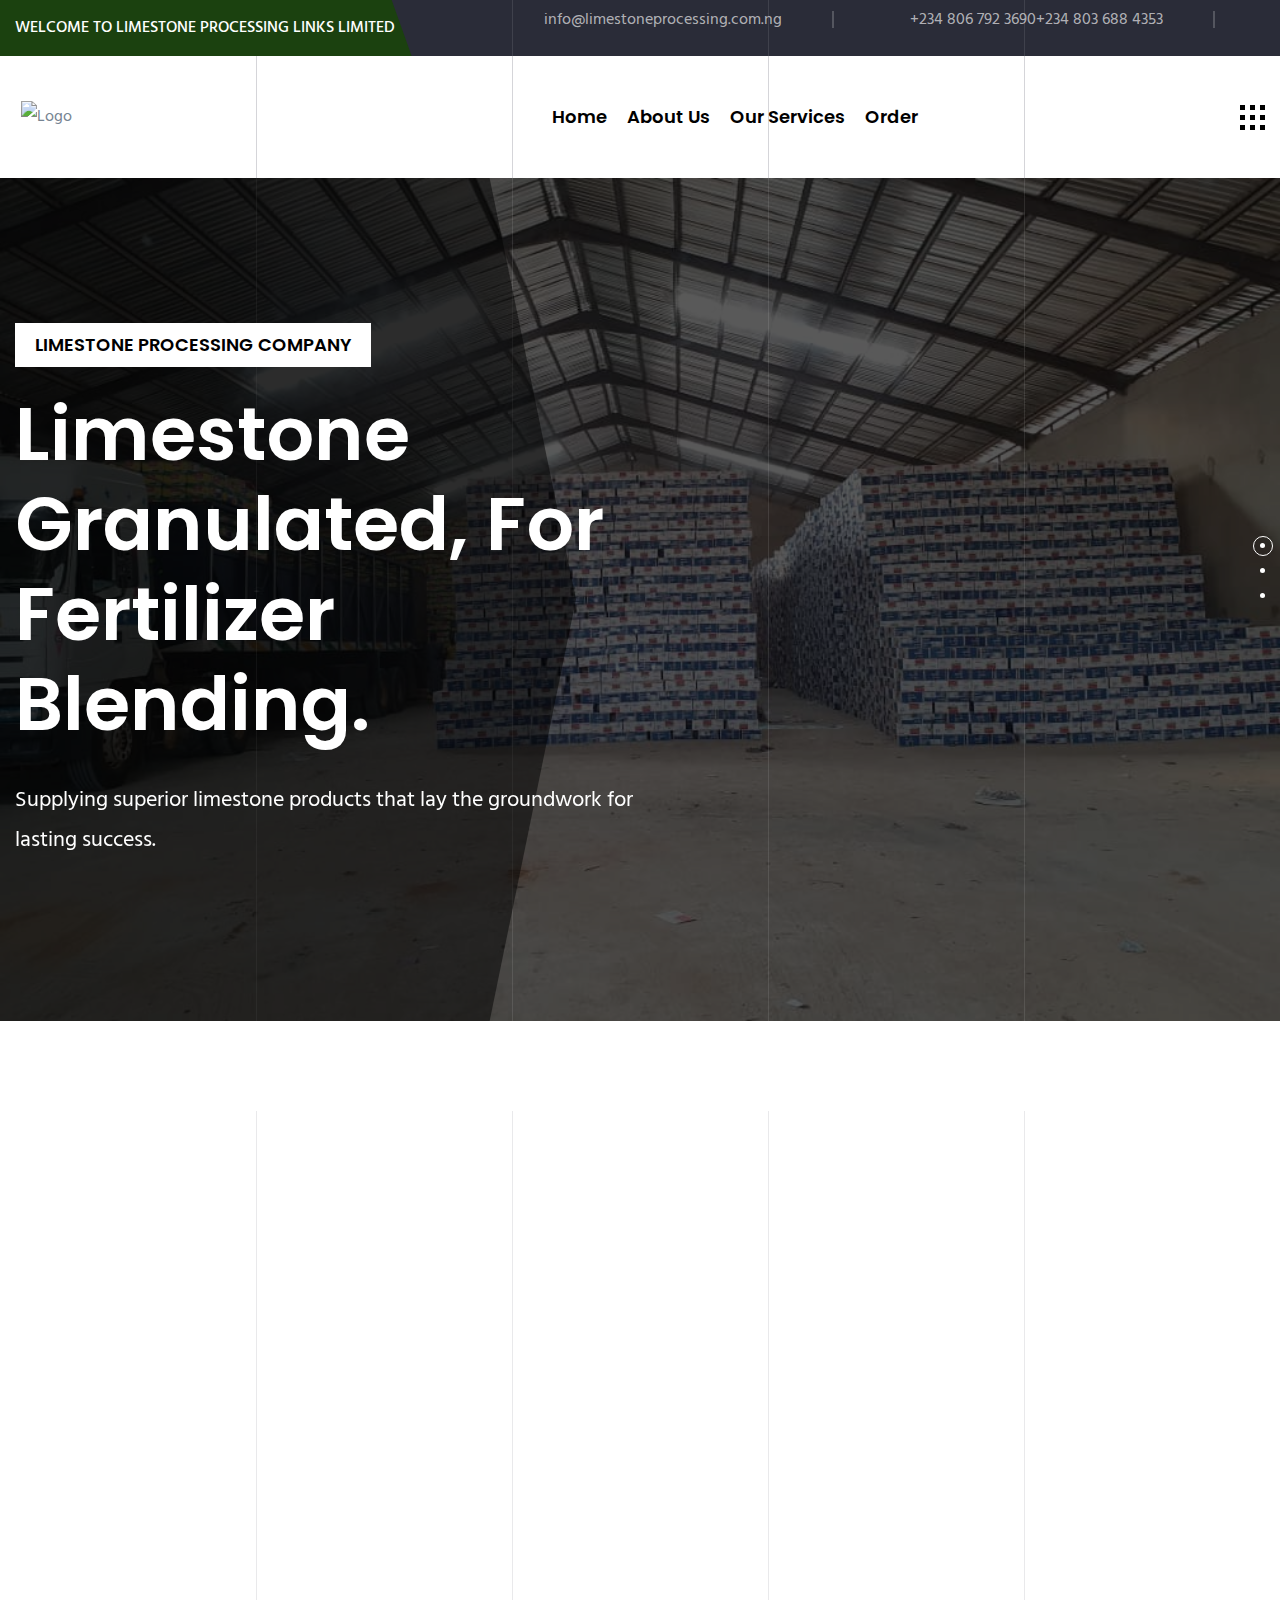
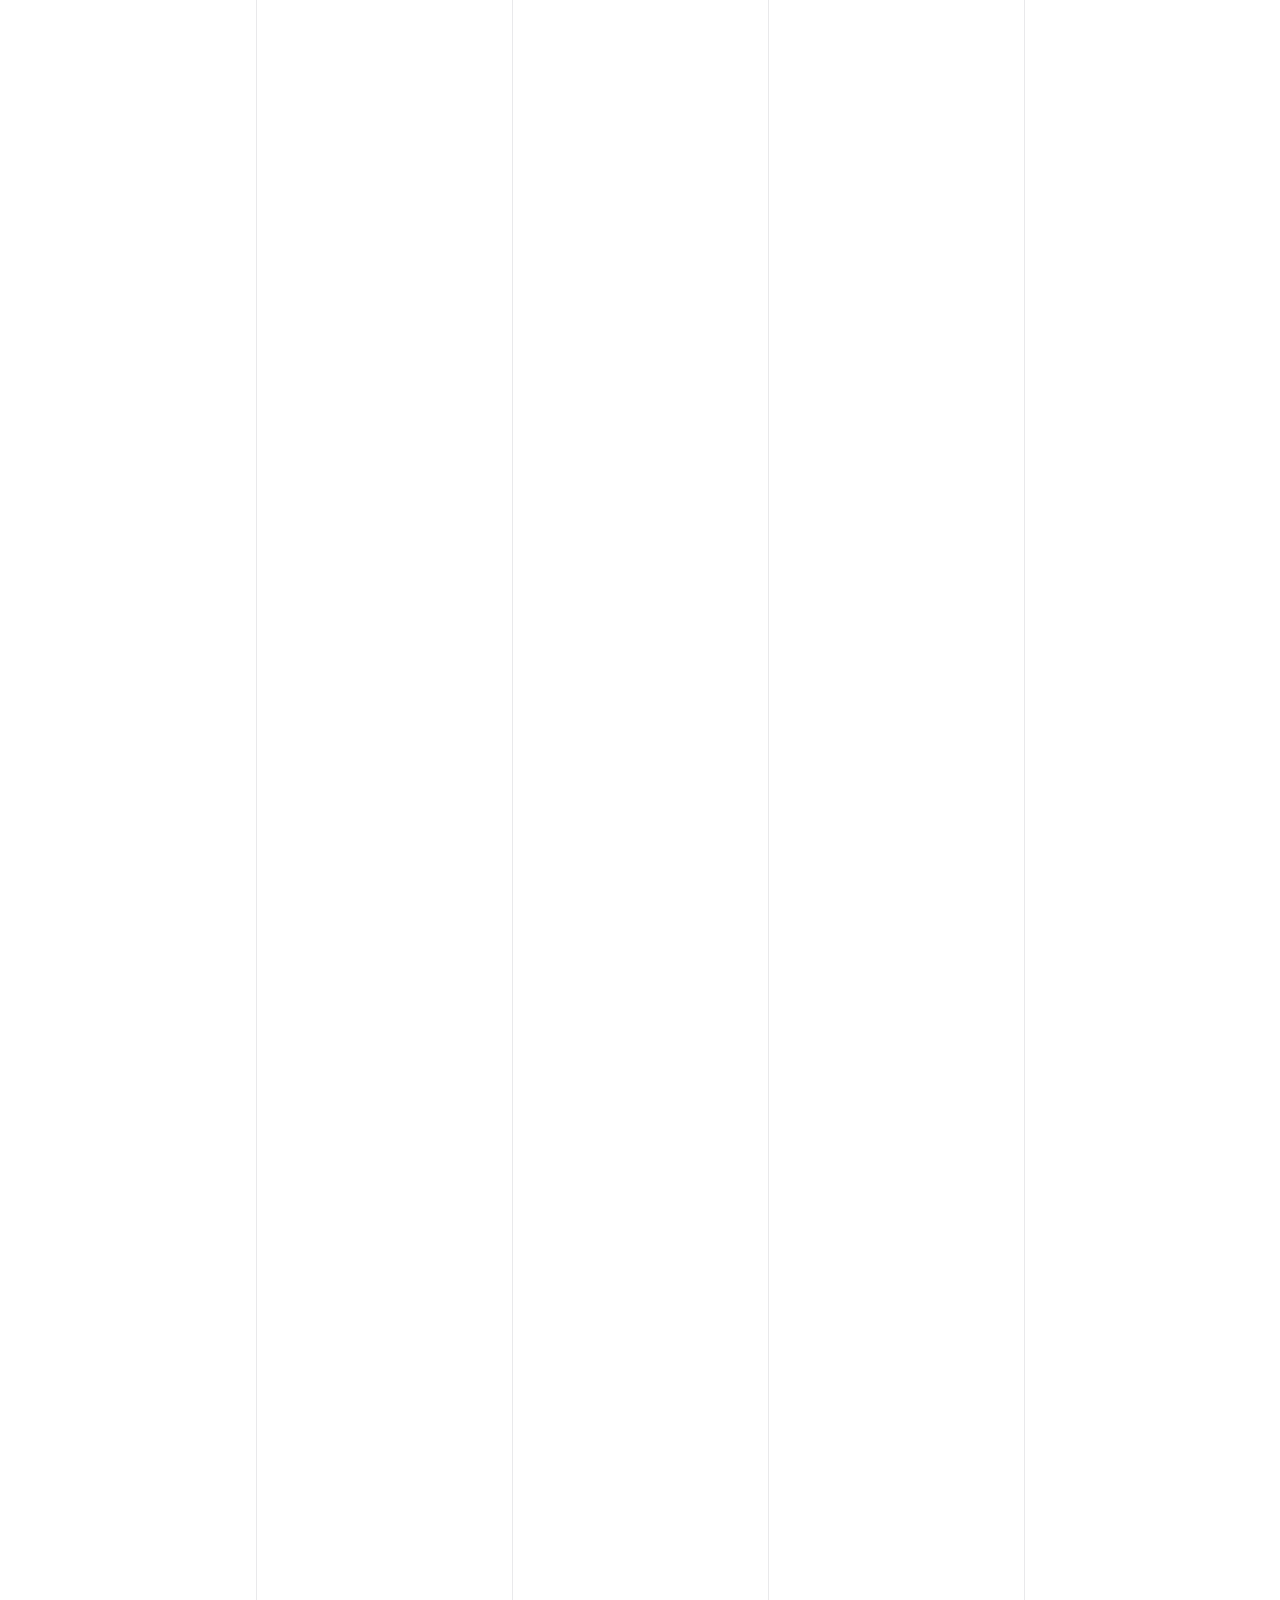
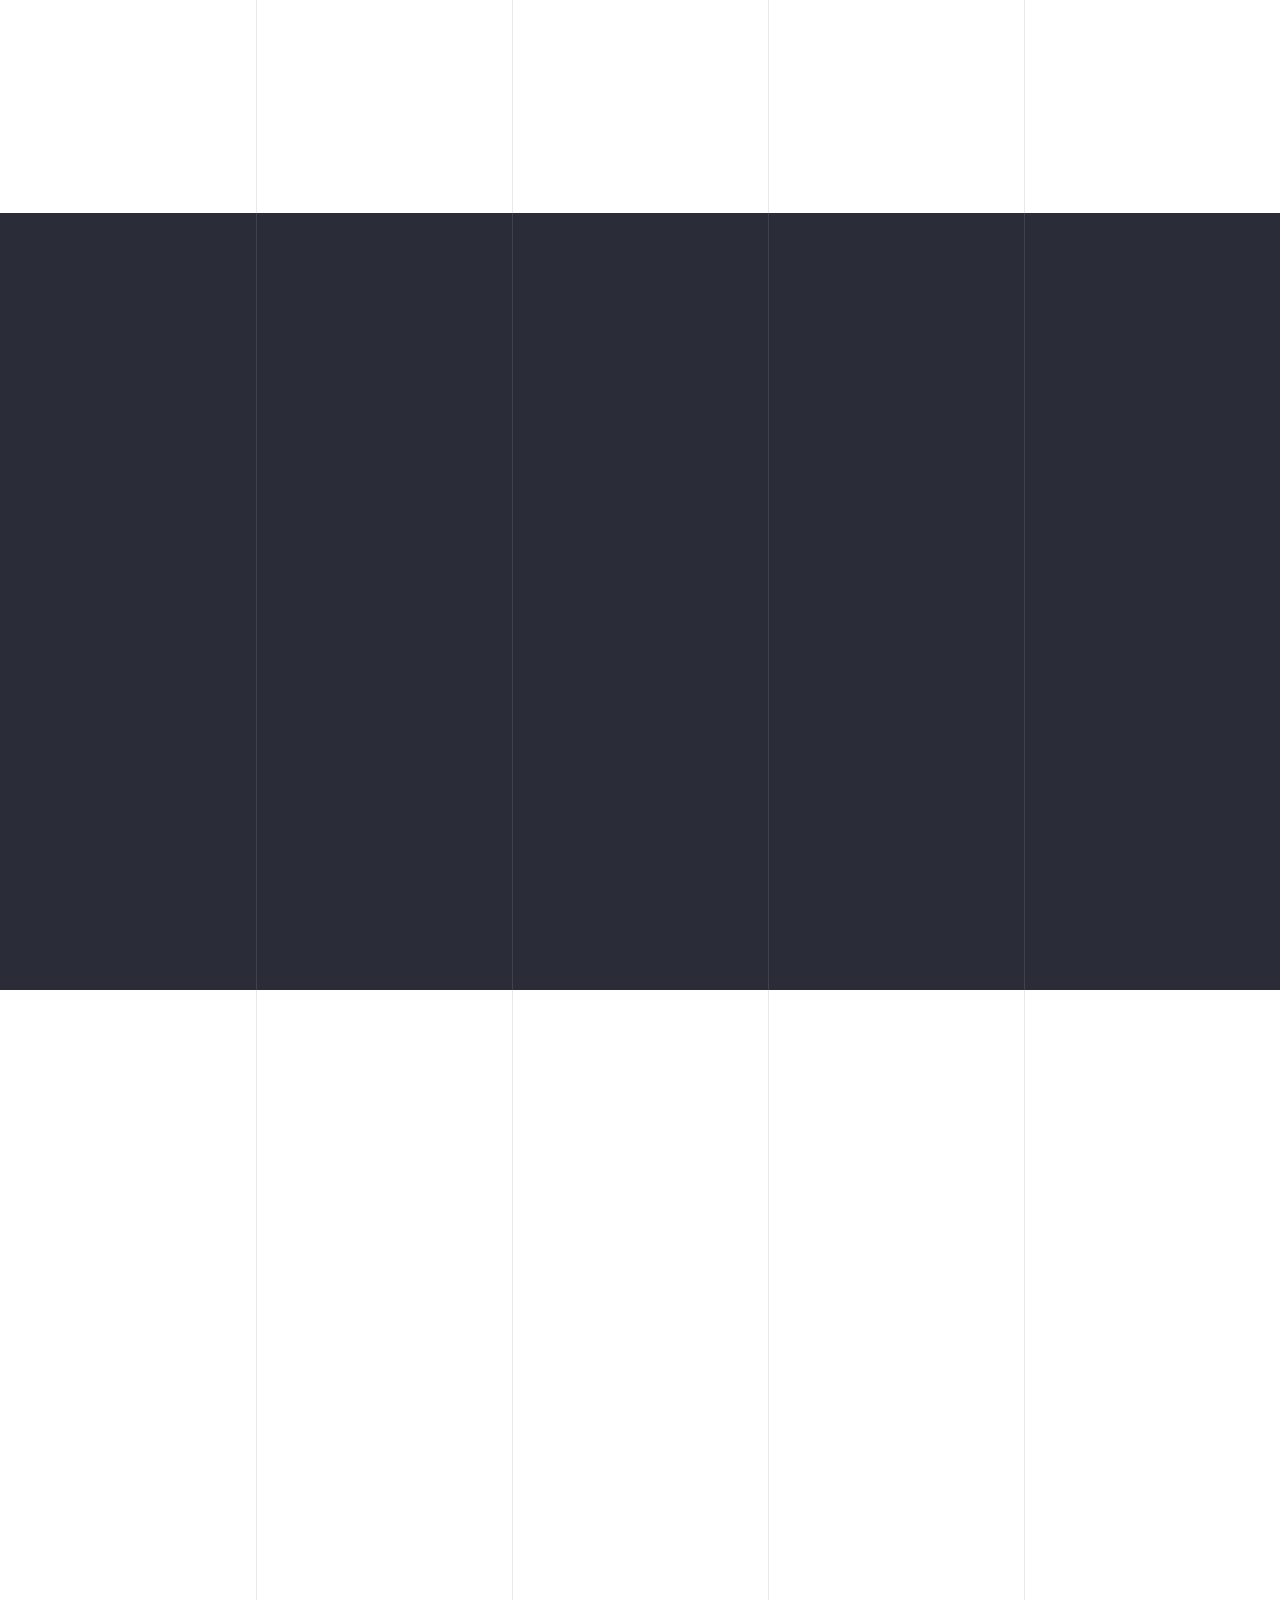
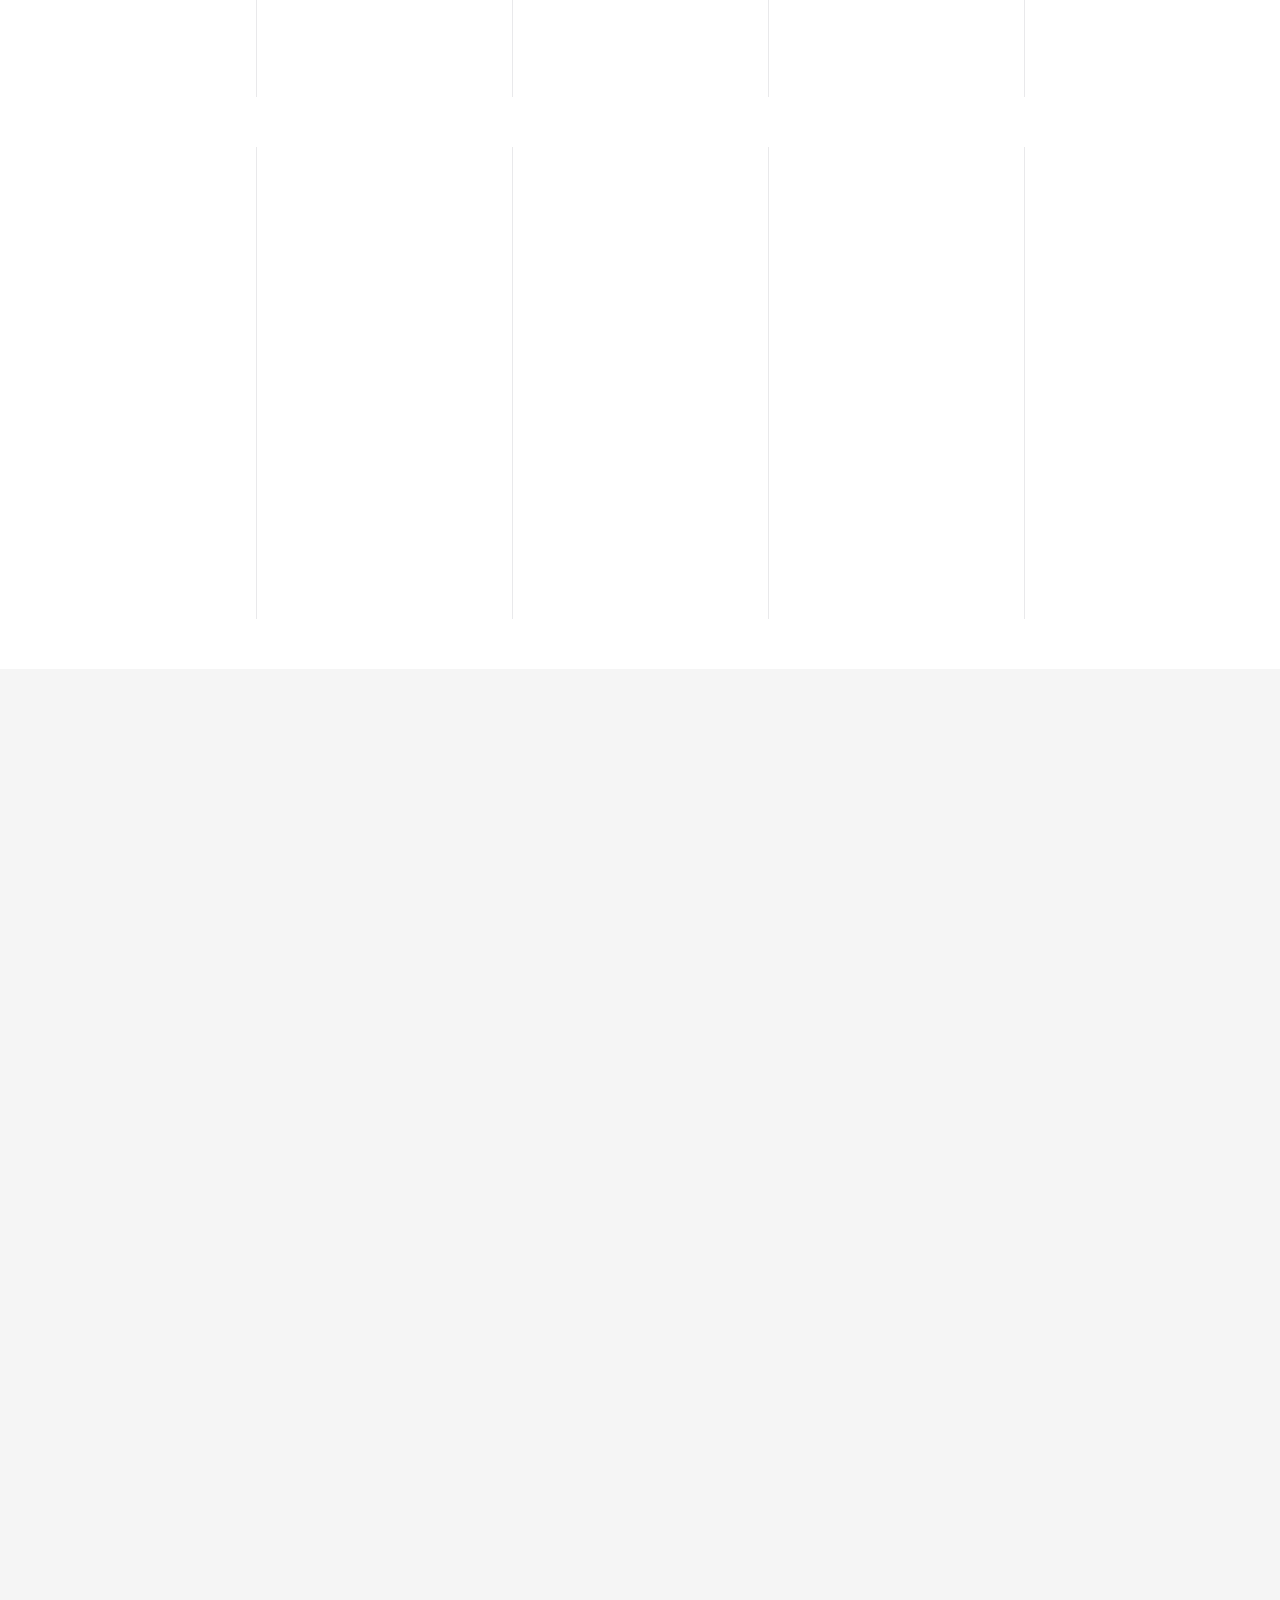
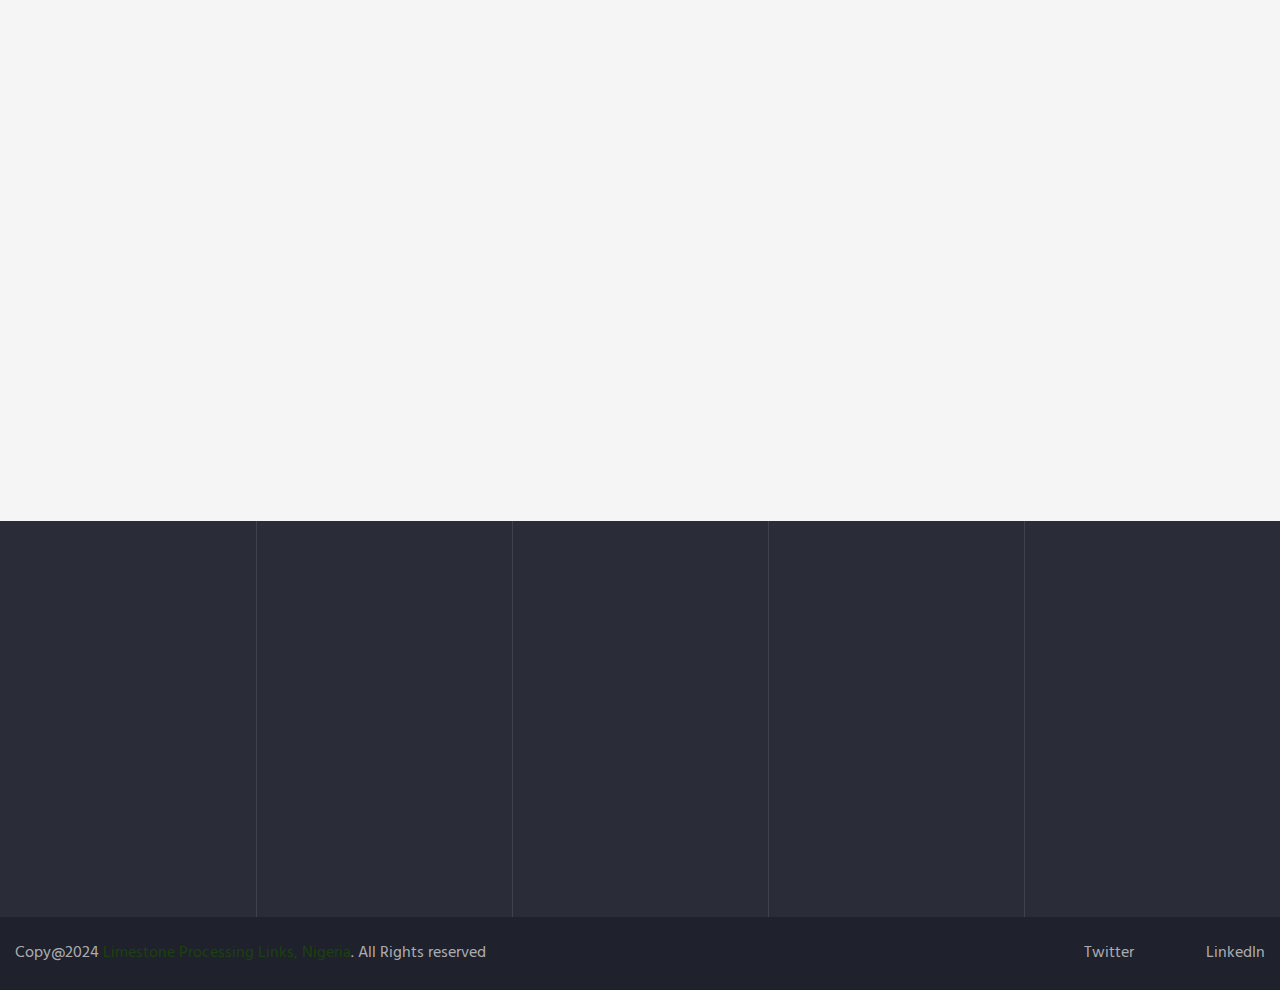
==== index.html @ b2b89b70 "Update index.html logo crop" ====
<!DOCTYPE html>
<html lang="html">
<head>
    <meta charset="utf-8">
    <meta name="description" content="">
    <meta http-equiv="X-UA-Compatible" content="IE=edge">
    <meta name="viewport" content="width=device-width, initial-scale=1, shrink-to-fit=no">
    <title>LIMESTONE PROCESSING LINKS NIGERIA</title>
    <link rel="shortcut icon" href="assets/images/linkkkk.png" type="image/x-icon">
    <link href="https://fonts.googleapis.com/css2?family=Hind:wght@400;500&family=Poppins:wght@400;500;600&display=swap" rel="stylesheet">
    <link rel="stylesheet" href="assets/css/flaticon.min.css">
    <link rel="stylesheet" href="assets/css/fontawesome-5.14.0.min.css">
    <link rel="stylesheet" href="assets/css/bootstrap.min.css">
    <link rel="stylesheet" href="assets/css/magnific-popup.min.css">
    <link rel="stylesheet" href="assets/css/nice-select.min.css">
    <link rel="stylesheet" href="assets/css/aos.css">
    <link rel="stylesheet" href="assets/css/slick.min.css">
    <link rel="stylesheet" href="assets/css/style.css">
    <link rel="stylesheet" href="assets/css/fontawesome-5.14.0.min.css">
    <script src="assets/js/jquery.ajaxchimp.min.js"></script>
</head>

<body>
    <div class="page-wrapper">
        <div class="preloader">
            <div class="custom-loader"></div>
        </div>
        <header class="main-header">

            <div class="header-top-wrap bgc-gray rel z-1">
                <div class="container container-1620">
                    <div class="header-top">
                        <div class="row align-items-center">
                            <div class="col-xl-4 col-lg-5">
                                <div class="top-left text-center text-lg-start" style="color:white;">
                                    WELCOME TO LIMESTONE PROCESSING LINKS LIMITED
                                </div>
                            </div>
                            <div class="col-xl-8 col-lg-7">
                                <div class="top-right text-center text-lg-end">
                                    <ul>
                                        <li><i class="far fa-envelope"></i> <a href="mailto:support@gmail.com">info@limestoneprocessing.com.ng</a></2348036884353>
                                        <li><i class="far fa-phone"></i> <a href="callto:+2348067923690">+234 806 792 3690</a><a href="callto:+2348067923690">+234 803 688 4353</a></li>
                                        <li>
                                            <div class="social-style-one">
                                                <a href="#"><i class="fab fa-twitter"></i></a>
                                                <a href="#"><i class="fab fa-facebook-f"></i></a>
                                                <a href="#"><i class="fab fa-linkedin-in"></i></a>
                                                <a href="#"><i class="fab fa-instagram"></i></a>
                                            </div>
                                        </li>
                                    </ul>
                                </div>
                            </div>
                        </div>
                    </div>
                </div>
                <div class="bg-lines for-black-bg">
                    <span></span><span></span>
                    <span></span><span></span>
                </div>
            </div>

            <!--Header-Upper-->
            <div class="header-upper">
                <div class="container container-1620 clearfix">

                    <div class="header-inner rpy-10 rel d-flex align-items-center" style="padding-top: 10px;padding-bottom: 10px;">
                        <div class="logo-outer">
                            <div class="logo"><a href="/"><img src="https://i.ibb.co/JmC5zZp/logowww.png" alt="Logo" title="Logo"></a></div>
                        </div>

                        <div class="nav-outer ms-lg-auto clearfix">
                            <!-- Main Menu -->
                            <nav class="main-menu navbar-expand-lg">
                                <div class="navbar-header py-10">
                                    <div class="mobile-logo">
                                        <a href="/">
                                            <img src="assets/images/logos/white-logo.png" class="mob-logo" alt="Logo" title="Logo">
                                       </a>
                                    </div>

                                    <!-- Toggle Button -->
                                    <button type="button" class="navbar-toggle" data-bs-toggle="collapse" data-bs-target=".navbar-collapse">
                                        <span class="icon-bar"></span>
                                        <span class="icon-bar"></span>
                                        <span class="icon-bar"></span>
                                    </button> 
                                </div>

                                <div class="navbar-collapse collapse clearfix">
                                    <ul class="navigation clearfix">
                                        <li class="dropdown"><a href="/">Home</a></li>
                                        <li><a href="#about">About Us</a></li>
                                        <li><a href="#services">Our services</a></li>
                                        <li><a href="#order-form">Order</a></li>
                                    </ul> 
                                </div>

                            </nav>
                        </div>

                        <!-- Menu Button -->
                        <div class="menu-btns ms-lg-auto">
                            <!-- <a href="#contact" class="theme-btn me-4" style="color:white;">Get A Quote <i class="far fa-angle-double-right"></i></a> -->
                            <!-- menu sidbar -->
                            <div class="menu-sidebar" style="margin-left: 30px;">
                                <button class="bg-transparent"></button>
                            </div>
                        </div>
                    </div>
                </div>
                <div class="bg-lines">
                    <span></span><span></span>
                    <span></span><span></span>
                </div>
            </div>
            <!--End Header Upper-->
        </header>


        <!--Form Back Drop-->
        <div class="form-back-drop"></div>

        <section class="hidden-bar">
            <div class="inner-box text-center">
                <div class="cross-icon"><span>X</span></div>
                <div class="title">
                    <h4>Contact Us</h4>
                </div>
        
                <!-- Appointment Form -->
                <div class="appointment-form">
                    <form method="POST" action="https://formspree.io/f/your-form-id">
                        <div class="form-group">
                            <input type="text" name="name" placeholder="Name" required>
                        </div>
                        <div class="form-group">
                            <input type="email" name="email" placeholder="Email Address" required>
                        </div>
                        <div class="form-group">
                            <textarea name="message" placeholder="Message" rows="5" required></textarea>
                        </div>
                        <div class="form-group">
                            <button type="submit" class="theme-btn style-two">Submit now</button>
                        </div>
                        <!-- Hidden success message -->
                        <div id="msgSubmit" class="hidden"></div>
                    </form>
                </div>
            </div>
        </section>
        


        <!-- Slider Section Start -->
        <section class="main-slider-area rel z-1">
            <div class="main-slider-active">
                <div class="slider-item" style="background-image: url(assets/images/slider/ware1.jpg);">
                    <div class="container">
                        <div class="slide-content" data-aos="fade-up" data-aos-duration="1500" data-aos-offset="50">
                            <span class="sub-title">LIMESTONE PROCESSING COMPANY</span>
                            <h1>Limestone Granulated, For Fertilizer Blending.</h1>
                            <p>Supplying superior limestone products that lay the groundwork for lasting success.</p>
                        </div>
                    </div>
                    <div class="bg-lines for-black-bg">
                        <span></span><span></span>
                        <span></span><span></span>
                    </div>
                </div>
                <div class="slider-item" style="background-image: url(assets/images/slider/slide2.jpg);">
                    <div class="container">
                        <div class="slide-content">
                            <span class="sub-title">LIMESTONE PROCESSING COMPANY</span>
                            <h1>Shaping Excellence in Limestone Production</h1>
                            <p>From quarry to your factory, we deliver premium limestone products tailored to meet your blending and manufacturing needs with precision and efficiency.</p>
                        </div>
                    </div>
                    <div class="bg-lines for-black-bg">
                        <span></span><span></span>
                        <span></span><span></span>
                    </div>
                </div>
                <div class="slider-item" style="background-image: url(assets/images/slider/slide1.jpg);">
                    <div class="container">
                        <div class="slide-content">
                            <span class="sub-title">LIMESTONE PROCESSING COMPANY</span>
                            <h1>Empowering Industries with Precision Limestone Processing.</h1>
                            <p>From Raw Material to Refined Product, We Offer Unmatched Expertise in Limestone Processing and Innovation.</p>
                        </div>
                    </div>
                    <div class="bg-lines for-black-bg">
                        <span></span><span></span>
                        <span></span><span></span>
                    </div>
                </div>
            </div>
            <div class="dot-wrap">
                <div class="container rel">
                    <div class="main-slider-dots"></div>
                </div>
            </div>
        </section>
        
        <section id="about" class="about-area pt-75 rpt-45 rel z-1">
            <div class="container">
                <div class="row gap-90 align-items-center">
                    <div class="col-xl-6">
                        <div class="about-image mt-55" data-aos="fade-left" data-aos-duration="1500" data-aos-offset="50">
                            <img src="assets/images/slider/ware1.jpg" alt="About">
                            <div class="circle-progress-wrap">
                                <div class="progress-content">
                                    <h6>Reliabilty & Transparency</h6>
                                    <span class="counting">0</span>
                                </div>
                            </div>
                        </div>
                    </div>
                    <div class="col-xl-6">
                        <div class="about-content mt-55" data-aos="fade-right" data-aos-duration="1500" data-aos-offset="50">
                            <div class="section-title mb-25">
                                <span class="sub-title mb-10">About Us</span>
                                <h2>Leading Limestone Production & Supply Company</h2>
                            </div>
                            <p>We specialize in extracting, processing, and delivering high-quality limestone products for fertilizer blending, construction, agriculture, and industrial applications. Our commitment to quality ensures we meet the highest standards for every project, big or small.</p>
                            <div class="row gap-45 pt-15">
                                <div class="col-sm-6">
                                    <div class="service-item-two">
                                        <h6>Trusted Limestone Production Company</h6>
                                        <p>Known for our reliability and innovation, we focus on delivering top-grade limestone products and exceptional service to our clients.</p>
                                    </div>
                                </div>
                                <div class="col-sm-6">
                                    <div class="service-item-two">
                                        <h6>Advanced Technology & Skilled Professionals</h6>
                                        <p>Using advanced technology and a team of skilled experts, we ensure efficient, precise, and sustainable limestone processing tailored to your needs.</p>
                                    </div>
                                </div>
                            </div>
                        </div>
                    </div>
                </div>
            </div>
            <div class="bg-lines">
                <span></span><span></span>
                <span></span><span></span>
            </div>
        </section>
        <!-- About Us Area end -->


        <!-- Services Area start -->
        <section id="services" class="services-area pt-50 rpt-100 pb-100 rpb-70 rel z-1">
            <div class="container">
                <div class="row justify-content-center">
                    <div class="col-xl-6 col-lg-8">
                        <div class="section-title text-center mb-60" data-aos="fade-up" data-aos-duration="1500" data-aos-offset="50">
                            <span class="sub-title mb-10">Our Services</span>
                            <h2>We Provide Best Quality Processing Service</h2>
                        </div>
                    </div>
                </div>
                <div class="row">
                    <div class="col-lg-4 col-md-6" data-aos="fade-up" data-aos-delay="300" data-aos-duration="1500" data-aos-offset="50">
                        <div class="service-item">
                            <h5>Mineral Supplement</h5>
                            <p>Supplying limestone products to provide essential micronutrients for healthier and productive plants./p>
                        </div>
                    </div>
                    <div class="col-lg-4 col-md-6" data-aos="fade-up" data-aos-delay="100" data-aos-duration="1500" data-aos-offset="50">
                        <div class="service-item">
                            <h5>Limestone Processing</h5>
                            <p>Expertly processed limestone for various applications, meeting industry standards for quality and durability.</p>
                        </div>
                    </div>
                    <div class="col-lg-4 col-md-6" data-aos="fade-up" data-aos-delay="200" data-aos-duration="1500" data-aos-offset="50">
                        <div class="service-item">
                            <h5>Blending Fertilizers</h5>
                            <p>Blending NPK and organic compost fertilizers to enhance plant growth naturally.</p>
                        </div>
                    </div>
                    <div class="col-lg-4 col-md-6" data-aos="fade-up" data-aos-delay="200" data-aos-duration="1500" data-aos-offset="50">
                        <div class="service-item">
                            <h5>Crushing & Screening</h5>
                            <p>Precision crushing and screening to produce limestone aggregates of the right size and quality.</p>
                        </div>
                    </div>
                    
                    <div class="col-lg-4 col-md-6" data-aos="fade-up" data-aos-delay="100" data-aos-duration="1500" data-aos-offset="50">
                        <div class="service-item">
                            <h5>Bulk Material Supply</h5>
                            <p>Reliable supply of bulk limestone materials for large-scale projects and ongoing needs.</p>
                        </div>
                    </div>
                    <div class="col-lg-4 col-md-6" data-aos="fade-up" data-aos-delay="200" data-aos-duration="1500" data-aos-offset="50">
                        <div class="service-item">
                            <h5>Aggregate Production</h5>
                            <p>High-quality aggregate production to support construction and industrial applications.</p>
                        </div>
                    </div>
                    
                </div>
            </div>
            <div class="bg-lines">
                <span></span><span></span>
                <span></span><span></span>
            </div>
        </section>
        <!-- Services Area end -->

       <!-- Why Choose Us Area start -->
<section class="why-choose-area py-70 rpy-100 rel z-1">
    <div class="container">
        <div class="row gap-90 align-items-center">
            <div class="col-lg-6">
                <div class="why-choose-left rmb-55" data-aos="fade-left" data-aos-duration="1500" data-aos-offset="50">
                    <div class="section-title mb-25">
                        <span class="sub-title mb-10">Why Choose Us</span>
                        <h2>Leading Experts in Limestone Processing</h2>
                    </div>
                    <p>We offer unparalleled expertise and commitment in limestone processing, ensuring top-quality products for every application.</p>
                    <div class="service-item-three mt-30">
                  
                        <div class="content">
                            <h5>Reliable Service</h5>
                            <p>We provide consistent and reliable limestone products that meet industry standards and client expectations.</p>
                        </div>
                    </div>
                    <div class="service-item-three">
                        
                        <div class="content">
                            <h5>Expert Team</h5>
                            <p>Our skilled team uses advanced techniques to ensure superior quality and performance in limestone processing.</p>
                        </div>
                    </div>
                </div>
            </div>
            <div class="col-lg-6">
                <div class="why-choose-right" data-aos="fade-right" data-aos-duration="1500" data-aos-offset="50">
                    <div class="progress-with-service">
                        <div class="service-progress one">
                            <span class="counting">0</span>
                        </div>
                        <div class="content">
                            <h5>High-Quality Products</h5>
                            <p>We ensure top-grade limestone for construction and industrial use, maintaining strict quality control.</p>
                        </div>
                    </div>
                    <div class="progress-with-service">
                        <div class="service-progress two">
                            <span class="counting">0</span>
                        </div>
                        <div class="content">
                            <h5>Efficient Processing</h5>
                            <p>Our efficient processing techniques optimize limestone production for timely delivery and cost-effectiveness.</p>
                        </div>
                    </div>
                    <div class="progress-with-service">
                        <div class="service-progress three">
                            <span class="counting">0</span>
                        </div>
                        <div class="content">
                            <h5>Sustainable Practices</h5>
                            <p>We prioritize sustainable practices in limestone extraction and processing to minimize environmental impact.</p>
                        </div>
                    </div>
                </div>
            </div>
        </div>
    </div>
    <div class="bg-lines">
        <span></span><span></span>
        <span></span><span></span>
    </div>
</section>
<!-- Why Choose Us Area end -->



        <!-- Team Area start -->
        <section class="team-area pt-70 rpt-100 pb-45 rpb-15 bgs-cover rel z-1" style="background-image: url(assets/images/background/team-bg.png);">
            <div class="container">
                <div class="row justify-content-center">
                    <div class="col-xl-8 col-lg-10">
                        <div class="section-title text-center text-white mb-60" data-aos="fade-up" data-aos-duration="1500" data-aos-offset="50">
                            <span class="sub-title mb-10">Our Founder</span>
                            <h2>Meet Our Founder</h2>
                        </div>
                    </div>
                </div>
                <div class="row justify-content-center">
                    <div class="col-xl-3 col-lg-4 col-md-6">
                        <div class="team-member" data-aos="fade-up" data-aos-delay="50" data-aos-duration="1500" data-aos-offset="50">
                            <div class="image">
                                <img src="assets/images/slider/dr.jpg" alt="Member">
                            </div>
                            <div class="content">
                                <h6>Dr. Bala M. Inuwa</h6>
                                <span class="designation">CEO & Founder</span>
                                <div class="social-style-two">
                                    <a href="#"><i class="fab fa-facebook-f"></i></a>
                                    <a href="#"><i class="fab fa-twitter"></i></a>
                                    <a href="#"><i class="fab fa-instagram"></i></a>
                                    <a href="#"><i class="fab fa-linkedin-in"></i></a>
                                </div>
                            </div>
                        </div>
                    </div>
                </div>
            </div>
            <div class="bg-lines for-black-bg">
                <span></span><span></span>
                <span></span><span></span>
            </div>
        </section>
        <!-- Team Area end -->


       <!-- FAQ Area start -->
<section class="faq-area py-70 rpy-100 rel z-1">
    <div class="container">
        <div class="row gap-150 align-items-center">
            <div class="col-lg-6">
                <div class="faq-content-part rmb-55" data-aos="fade-left" data-aos-duration="1500" data-aos-offset="50">
                    <div class="section-title mb-15">
                        <span class="sub-title mb-10">Unique Qualities</span>
                        <h2>Assured Quality in Limestone Processing</h2>
                    </div>
                    <p>Our commitment to excellence in limestone processing ensures top-quality products and reliable services for all applications.</p>
                    <div class="accordion pt-10" id="faq-accordion">
                        <div class="accordion-item">
                            <h5 class="accordion-header">
                                <button class="accordion-button collapsed" data-bs-toggle="collapse" data-bs-target="#collapseOne">
                                   How Do We Ensure Quality in Processing?
                                </button>
                            </h5>
                            <div id="collapseOne" class="accordion-collapse collapse" data-bs-parent="#faq-accordion">
                                <div class="accordion-body">
                                    <p>We implement strict quality control measures and advanced processing techniques to guarantee the best limestone products.</p>
                                </div>
                            </div>
                        </div>
                        <div class="accordion-item">
                            <h5 class="accordion-header">
                                <button class="accordion-button" data-bs-toggle="collapse" data-bs-target="#collapseTwo">
                                    What is Our Approach to Sustainable Practices?
                                </button>
                            </h5>
                            <div id="collapseTwo" class="accordion-collapse collapse show" data-bs-parent="#faq-accordion">
                                <div class="accordion-body">
                                    <p>We prioritize eco-friendly methods and sustainable practices to minimize our environmental impact while maintaining high product standards.</p>
                                </div>
                            </div>
                        </div>
                        <div class="accordion-item">
                            <h5 class="accordion-header">
                                <button class="accordion-button collapsed" data-bs-toggle="collapse" data-bs-target="#collapseThree">
                                    How Do We Handle Custom Orders?
                                </button>
                            </h5>
                            <div id="collapseThree" class="accordion-collapse collapse" data-bs-parent="#faq-accordion">
                                <div class="accordion-body">
                                    <p>We offer tailored solutions to meet specific client needs, ensuring precision and quality in every custom limestone order.</p>
                                </div>
                            </div>
                        </div>
                    </div>
                </div>
            </div>
            <div class="col-lg-6">
                <!-- Removed image section -->
            </div>
        </div>
    </div>
    <div class="bg-lines">
        <span></span><span></span>
        <span></span><span></span>
    </div>
</section>
<!-- FAQ Area end -->



        <!-- Testimonials Area start -->
        <!-- <section class="testimonials-area rel z-2">
            <div class="container">
                <div class="row">
                    <div class="col-xl-5">
                        <div class="testimonials-left" data-aos="fade-right" data-aos-duration="1500" data-aos-offset="50">
                            <img src="assets/images/testimonials/testimonial-left.jpg" alt="Testimonial">
                            <div class="testimonial-dots"></div>
                        </div>
                    </div>
                    <div class="col-xl-7">
                        <div class="testimonials-active" data-aos="fade-left" data-aos-duration="1500" data-aos-offset="50">
                            <div class="testimonial-item">
                                <div class="testi-header">
                                    <h6>Quality Services</h6>
                                    <div class="ratting">
                                        <i class="fas fa-star"></i>
                                        <i class="fas fa-star"></i>
                                        <i class="fas fa-star"></i>
                                        <i class="fas fa-star"></i>
                                        <i class="fas fa-star"></i>
                                    </div>
                                </div>
                                <div class="testi-text">
                                    "At vero eos accusamus odio dignissimos ducimus blanditiis praesentium voluptatue eleniti atque corruptie doloresey molestias excepturi sint occaecati cupiditate ealiasy consequatur perferendis doloribus"
                                </div>
                                <div class="testi-footer">
                                    <b>Joe V. Rodriguez/</b>CEO & Founder
                                </div>
                            </div>
                            <div class="testimonial-item">
                                <div class="testi-header">
                                    <h6>Quality Services</h6>
                                    <div class="ratting">
                                        <i class="fas fa-star"></i>
                                        <i class="fas fa-star"></i>
                                        <i class="fas fa-star"></i>
                                        <i class="fas fa-star"></i>
                                        <i class="fas fa-star"></i>
                                    </div>
                                </div>
                                <div class="testi-text">
                                    "At vero eos accusamus odio dignissimos ducimus blanditiis praesentium voluptatue eleniti atque corruptie doloresey molestias excepturi sint occaecati cupiditate ealiasy consequatur perferendis doloribus"
                                </div>
                                <div class="testi-footer">
                                    <b>Joe V. Rodriguez/</b>CEO & Founder
                                </div>
                            </div>
                            <div class="testimonial-item">
                                <div class="testi-header">
                                    <h6>Quality Services</h6>
                                    <div class="ratting">
                                        <i class="fas fa-star"></i>
                                        <i class="fas fa-star"></i>
                                        <i class="fas fa-star"></i>
                                        <i class="fas fa-star"></i>
                                        <i class="fas fa-star"></i>
                                    </div>
                                </div>
                                <div class="testi-text">
                                    "At vero eos accusamus odio dignissimos ducimus blanditiis praesentium voluptatue eleniti atque corruptie doloresey molestias excepturi sint occaecati cupiditate ealiasy consequatur perferendis doloribus"
                                </div>
                                <div class="testi-footer">
                                    <b>Joe V. Rodriguez/</b>CEO & Founder
                                </div>
                            </div>
                            <div class="testimonial-item">
                                <div class="testi-header">
                                    <h6>Quality Services</h6>
                                    <div class="ratting">
                                        <i class="fas fa-star"></i>
                                        <i class="fas fa-star"></i>
                                        <i class="fas fa-star"></i>
                                        <i class="fas fa-star"></i>
                                        <i class="fas fa-star"></i>
                                    </div>
                                </div>
                                <div class="testi-text">
                                    "At vero eos accusamus odio dignissimos ducimus blanditiis praesentium voluptatue eleniti atque corruptie doloresey molestias excepturi sint occaecati cupiditate ealiasy consequatur perferendis doloribus"
                                </div>
                                <div class="testi-footer">
                                    <b>Joe V. Rodriguez/</b>CEO & Founder
                                </div>
                            </div>
                        </div>
                    </div>
                </div>
            </div>
        </section>
         -->
    

        
        <section id="carousel-section" class="carousel-area bgc-lighter py-70 rpy-100 rel z-1" style="margin-top: 50px; background:white;">
    <div class="container">
        <div class="row gap-150 align-items-center">
            
            <div class="col-lg-6" data-aos="fade-right" data-aos-duration="1500" data-aos-offset="50">
                <input type="radio" name="position" id="pos1" style="visibility: hidden" />
    <input type="radio" name="position" id="pos2" style="visibility: hidden"/>
    <input type="radio" name="position" id="pos3" checked style="visibility: hidden"/>
    <input type="radio" name="position" id="pos4" style="visibility: hidden"/>
    <input type="radio" name="position" id="pos5" style="visibility: hidden"/>
    <input type="radio" name="position" id="pos6" style="visibility: hidden"/>
    <input type="radio" name="position" id="pos7" style="visibility: hidden"/>
    <input type="radio" name="position" id="pos8" style="visibility: hidden"/>
    <input type="radio" name="position" id="pos9" style="visibility: hidden"/>



    <!-- JavaScript to enable auto-sliding -->
    <script>
        let currentSlide = 1;
        const totalSlides = 9; // Update to the new total number of slides

        function autoSlide() {
            // Uncheck all radio buttons
            document.querySelectorAll('input[name="position"]').forEach((radio) => {
                radio.checked = false;
            });

            // Check the next radio button
            document.getElementById(`pos${currentSlide}`).checked = true;

            // Increment the currentSlide or reset if it's the last slide
            currentSlide = currentSlide < totalSlides ? currentSlide + 1 : 1;
        }

        // Set the interval for auto sliding every 2 seconds
        setInterval(autoSlide, 2000);
    </script>
   <main id="carousel">
    <div class="item">
        <img src="https://i.ibb.co/Lx5Cgg1/IMG-20240908-WA0007.jpg" alt="Image 1">
    </div>
    <div class="item">
        <img src="https://i.ibb.co/vPJDkjH/IMG-20240908-WA0008.jpg" alt="Image 2">
    </div>
    <div class="item">
        <img src="https://i.ibb.co/ph1mLBw/IMG-20240908-WA0009.jpg" alt="Image 3">
    </div>
    <div class="item">
        <img src="https://i.ibb.co/CPTTWqR/IMG-20240908-WA0005.jpg" alt="Image 4">
    </div>
    <div class="item">
        <img src="https://i.ibb.co/3r723y2/IMG-20240907-WA0001.jpg" alt="Image 5">
    </div>
    <div class="item">
        <img src="https://i.ibb.co/L6VHYVd/IMG-20240907-WA0009.jpg" alt="Image 6">
    </div>
    <div class="item">
        <img src="https://i.ibb.co/7yfZ0VX/IMG-20240907-WA0003.jpg" alt="Image 7">
    </div>
    <div class="item">
        <img src="https://i.ibb.co/D1q5bMG/IMG-20240907-WA0010.jpg" alt="Image 8">
    </div>
    <div class="item">
        <img src="https://i.ibb.co/TBT5dBt/IMG-20240907-WA0011.jpg" alt="Image 9">
    </div>
   </main>
            </div>
        </div>
    </div>
    <div class="bg-lines">
        <span></span><span></span>
        <span></span><span></span>
    </div>
        </section>
        
        <section id="order-form" class="contact-area bgc-lighter py-70 rpy-100 rel z-1" style="margin-top: 50px;">
    <div class="container">
        <div class="row gap-150 align-items-center">
            <div class="col-lg-6">
                <div class="contact-form-part rmb-55" data-aos="fade-left" data-aos-duration="1500" data-aos-offset="50">
                    <div class="section-title mb-35">
                        <span class="sub-title mb-10">Get In Touch</span>
                        <h2>Place Your Order Now!</h2>
                    </div>
                    <!-- Updated Form -->
                    <form id="orderForm" action="https://formspree.io/f/xyzgvlab" method="POST" onsubmit="return validateForm()">
                        <div class="row gap-20">
                      <h3 style="font-weight: bold;">Customer Information</h3>
                            </div>
                            <div class="col-sm-6">
                                <div class="form-group">
                                    <label for="name" style="font-weight: bold;">Full Name</label>
                                    <input type="text" id="name" name="name" class="form-control" placeholder="Full Name" required>
                                    <div class="help-block with-errors"></div>
                                </div>
                            </div>
                            <div class="col-sm-6">
                                <div class="form-group">
                                    <label for="phone_number" style="font-weight: bold;">Phone Number</label>
                                    <input type="text" id="phone_number" name="phone_number" class="form-control" placeholder="Phone No" required>
                                    <div class="help-block with-errors"></div>
                                </div>
                            </div>
                            <div class="col-sm-12">
                                <div class="form-group">
                                    <label for="address" style="font-weight: bold;">Address</label>
                                    <input type="text" id="address" name="address" class="form-control" placeholder="Your Address" required>
                                    <div class="help-block with-errors"></div>
                                </div>
                            </div>
                            <div class="col-sm-12">
                                <div class="form-group">
                                    <label for="email" style="font-weight: bold;">Email Address</label>
                                    <input type="email" id="email" name="email" class="form-control" placeholder="Email Address" required>
                                    <div class="help-block with-errors"></div>
                                </div>
                            </div>

                            <!-- Order Information Section -->
                            <div class="col-12">
                                <h3 style="font-weight: bold;">Order Information</h3>
                            </div>
                            <div class="col-sm-6">
                                <div class="form-group">
                                    <label for="product" style="font-weight: bold;">Product</label>
                                    <input type="text" id="product" name="product" class="form-control" placeholder="Product Name" required>
                                    <div class="help-block with-errors"></div>
                                </div>
                            </div>
                            <div class="col-sm-6">
                                <div class="form-group">
                                    <label for="specification" style="font-weight: bold;">Specification</label>
                                    <input type="text" id="specification" name="specification" class="form-control" placeholder="Product Specifications" required>
                                    <div class="help-block with-errors"></div>
                                </div>
                            </div>
                            <div class="col-sm-12">
                                <div class="form-group">
                                    <label for="quantity" style="font-weight: bold;">Quantity</label>
                                    <input type="number" id="quantity" name="quantity" class="form-control" placeholder="Quantity" required>
                                    <div class="help-block with-errors"></div>
                                </div>
                            </div>

                            <!-- Order Notes Section -->
                            <div class="col-12">
                                <h3 style="font-weight: bold;">Order Notes</h3>
                                <div class="form-group">
                                    <textarea name="order_notes" id="order_notes" class="form-control" rows="4" placeholder="Additional Notes"></textarea>
                                    <div class="help-block with-errors"></div>
                                </div>
                            </div>

                            <!-- Submit Button -->
                            <div class="col-sm-12">
                                <div class="form-group mb-0">
                                    <button type="submit" class="theme-btn" style="color:white;">Submit Order</button>
                                    <div id="msgSubmit" class="hidden"></div>
                                </div>
                            </div>
                        </div>
                    </form>
                </div>
            </div>
            <div class="col-lg-6" data-aos="fade-right" data-aos-duration="1500" data-aos-offset="50">
                <div class="contact-image-part rel">
                    <div class="experience-years">
                        <h6 class="title">Our Expertise</h6>
                        <h6>We Specialize in Limestone Processing and Fertilizer Blending.</h6>
                    </div>
                </div>
            </div>
        </div>
    </div>
    <div class="bg-lines">
        <span></span><span></span>
        <span></span><span></span>
    </div>
    </section>
        
         <!-- Contact Area end -->


        <!-- footer area start -->
        <footer class="main-footer rel z-1">
            <div class="footer-top pt-80 pb-30">
                <div class="container">
                    <div class="row justify-content-between">
                        <div class="col-xl-3 col-lg-2 col-sm-6">
                            <div class="footer-widget newsletter-widget" data-aos="fade-up" data-aos-delay="150" data-aos-duration="1500" data-aos-offset="50">
                                <h5 class="footer-title">Visit Us</h5>
                                <p style="color:white;">Tamburawa Road, Kumbotso LG, Kano State.
                               </p>
                                <p style="color:white;">Nigeria</p>
                                
                            </div>
                        </div>
                        <div class="col-xl-3 col-lg-2 col-sm-6">
                       <div class="footer-widget newsletter-widget" data-aos="fade-up" data-aos-delay="150" data-aos-duration="1500" data-aos-offset="50">
                                <h5 class="footer-title">Subscribe to Our Newsletter</h5>
                                <p>Stay updated with our latest news and offers.</p>
                                <form class="newsletter-form" action="https://assets.mailerlite.com/jsonp/1094024/forms/131854210670003704/subscribe" method="POST" target="_blank">
                                    <input type="email" name="fields[email]" placeholder="Email Address" required>
                                    <button type="submit">Send</button> <br><br>
                                    <div class="form-message" id="formMessage"></div>
                                </form>
                       </div>
                        </div>
                        
                    </div>
                </div>
                <div class="bg-lines for-black-bg">
                    <span></span><span></span>
                    <span></span><span></span>
                </div>
            </div>
            <div class="footer-bottom pt-20 pb-5 rpt-25">
                <div class="container">
                    <div class="row">
                        <div class="col-lg-6">
                            <div class="copyright-text" style="whitespace: nowrap;">
                                <p>Copy@2024 <a href="/">Limestone Processing Links, Nigeria</a>. All Rights reserved </p>
                            </div>
                        </div>
                        <div class="col-lg-6 text-lg-end">
                            <ul class="footer-bottom-nav">
                                <li><a href="/"><i class="fab fa-twitter"></i> Twitter</a></li>
                                <li><a href="/"><i class="fab fa-linkedin-in"></i>LinkedIn</a></li>
                            </ul>
                        </div>
                    </div>
                    <!-- Scroll Top Button -->
                    <button class="scroll-top scroll-to-target" data-target="html"><span class="far fa-angle-double-up"></span></button>
                </div>
            </div>
        </footer>
        <!-- footer area end -->

    </div>
    <!--End pagewrapper-->

    <script>
        function validateForm() {
            var name = document.getElementById("name").value;
            var email = document.getElementById("email").value;
            var phone_number = document.getElementById("phone_number").value;
            var subject = document.getElementById("subject").value;
            var message = document.getElementById("message").value;
        
            // Basic validation
            if (!name || !email || !phone_number || !subject || !message) {
                alert("Please fill out all fields.");
                return false;
            }
        
            // Email validation
            var emailPattern = /^[^\s@]+@[^\s@]+\.[^\s@]+$/;
            if (!emailPattern.test(email)) {
                alert("Please enter a valid email address.");
                return false;
            }
        
            // Display success message on successful form submission
            document.getElementById("contactForm").addEventListener("submit", function(event) {
                event.preventDefault();
                fetch(this.action, {
                    method: this.method,
                    body: new FormData(this),
                    headers: { 'Accept': 'application/json' }
                }).then(response => {
                    if (response.ok) {
                        document.getElementById("msgSubmit").innerHTML = "Message sent successfully!";
                        document.getElementById("msgSubmit").classList.remove("hidden");
                        this.reset();
                    } else {
                        response.json().then(data => {
                            if (Object.hasOwn(data, 'errors')) {
                                document.getElementById("msgSubmit").innerHTML = data["errors"].map(error => error["message"]).join(", ");
                            } else {
                                document.getElementById("msgSubmit").innerHTML = "Oops! There was a problem submitting your message.";
                            }
                            document.getElementById("msgSubmit").classList.remove("hidden");
                        });
                    }
                }).catch(error => {
                    document.getElementById("msgSubmit").innerHTML = "Oops! There was a problem submitting your message.";
                    document.getElementById("msgSubmit").classList.remove("hidden");
                });
                return false;
            });
        }
        
        document.querySelector('form').addEventListener('submit', function(event) {
        event.preventDefault(); // Prevent the default form submission
        fetch(this.action, {
            method: this.method,
            body: new FormData(this)
        })
        .then(response => {
            if (response.ok) {
                document.getElementById('msgSubmit').textContent = 'Your appointment request has been sent successfully!';
                document.getElementById('msgSubmit').classList.remove('hidden');
                this.reset(); // Reset the form fields
            } else {
                document.getElementById('msgSubmit').textContent = 'There was a problem with your request. Please try again.';
                document.getElementById('msgSubmit').classList.remove('hidden');
            }
        })
        .catch(() => {
            document.getElementById('msgSubmit').textContent = 'There was a problem with your request. Please try again.';
            document.getElementById('msgSubmit').classList.remove('hidden');
        });
    });
        
    document.querySelector('.newsletter-form').addEventListener('submit', function(event) {
    event.preventDefault();
    var email = document.querySelector('input[name="fields[email]"]').value;

    if (!email) {
        document.getElementById('formMessage').textContent = "Please enter your email address.";
        return;
    }

    fetch('https://assets.mailerlite.com/jsonp/1094024/forms/131854210670003704/subscribe', {
        method: 'POST',
        headers: {
            'Content-Type': 'application/x-www-form-urlencoded'
        },
        body: new URLSearchParams({
            'fields[email]': email,
            'ml-submit': '1'
        })
    })
    .then(response => {
        if (response.ok) {
            document.getElementById('formMessage').textContent = "Thank you for subscribing!";
            document.querySelector('.newsletter-form').reset();
        } else {
            document.getElementById('formMessage').textContent = "Oops! Something went wrong. Please try again.";
        }
    })
    .catch(error => {
        document.getElementById('formMessage').textContent = "Oops! Something went wrong. Please try again.";
    });
});
        </script>
    <!-- Jquery -->
    <script src="assets/js/jquery-3.6.0.min.js"></script>
    <!-- Bootstrap -->
    <script src="assets/js/bootstrap.min.js"></script>
    <!-- Appear Js -->
    <script src="assets/js/appear.min.js"></script>
    <!-- Slick -->
    <script src="assets/js/slick.min.js"></script>
    <!-- Magnific Popup -->
    <script src="assets/js/jquery.magnific-popup.min.js"></script>
    <!-- Nice Select -->
    <script src="assets/js/jquery.nice-select.min.js"></script>
    <!-- Image Loader -->
    <script src="assets/js/imagesloaded.pkgd.min.js"></script>
    <!-- Circle Progress -->
    <script src="assets/js/circle-progress.min.js"></script>
    <!-- Isotope -->
    <script src="assets/js/isotope.pkgd.min.js"></script>
    <!--  Aos Animation -->
    <script src="assets/js/aos.js"></script>
    <!-- Custom script -->
    <script src="assets/js/script.js"></script>

    <!-- For Contact Form -->
    <script src="assets/js/jquery.ajaxchimp.min.js"></script>
    <script src="assets/js/form-validator.min.js"></script>
    <script src="assets/js/contact-form-script.js"></script>

</body>

</html>
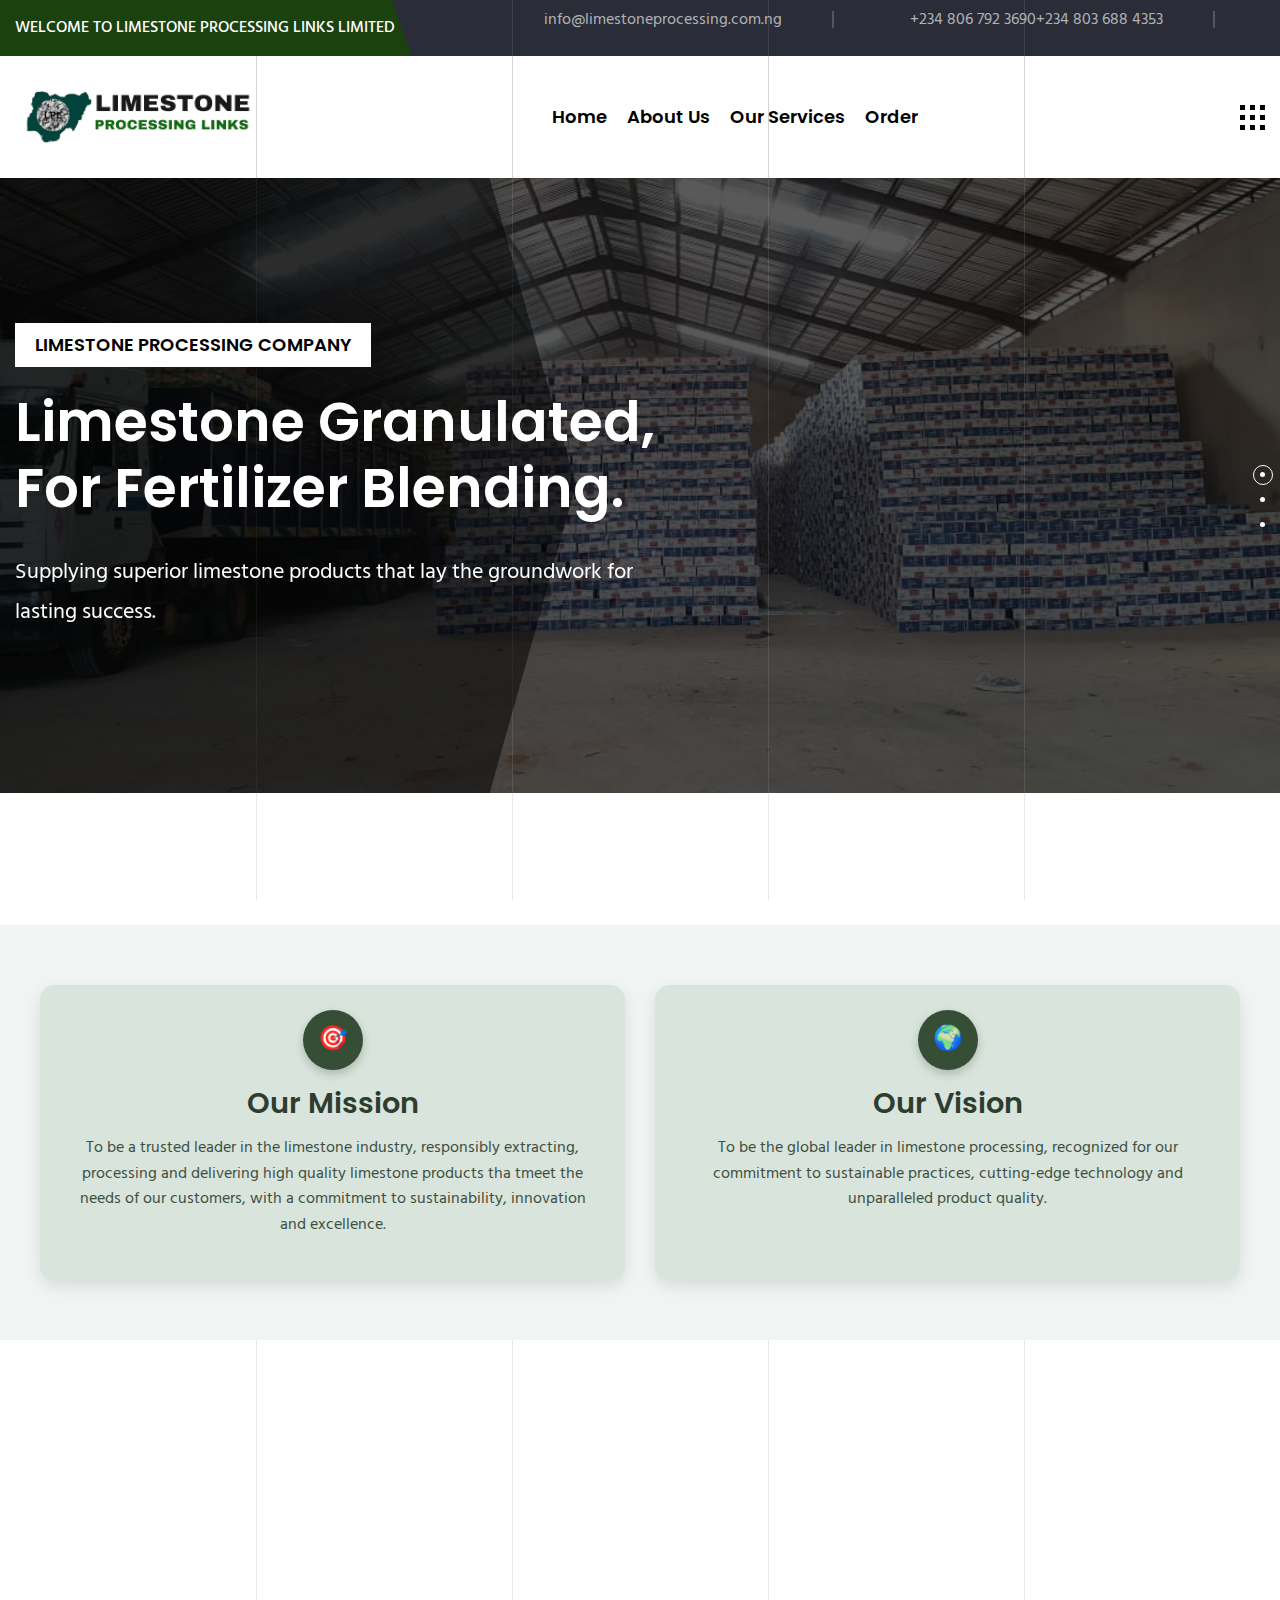
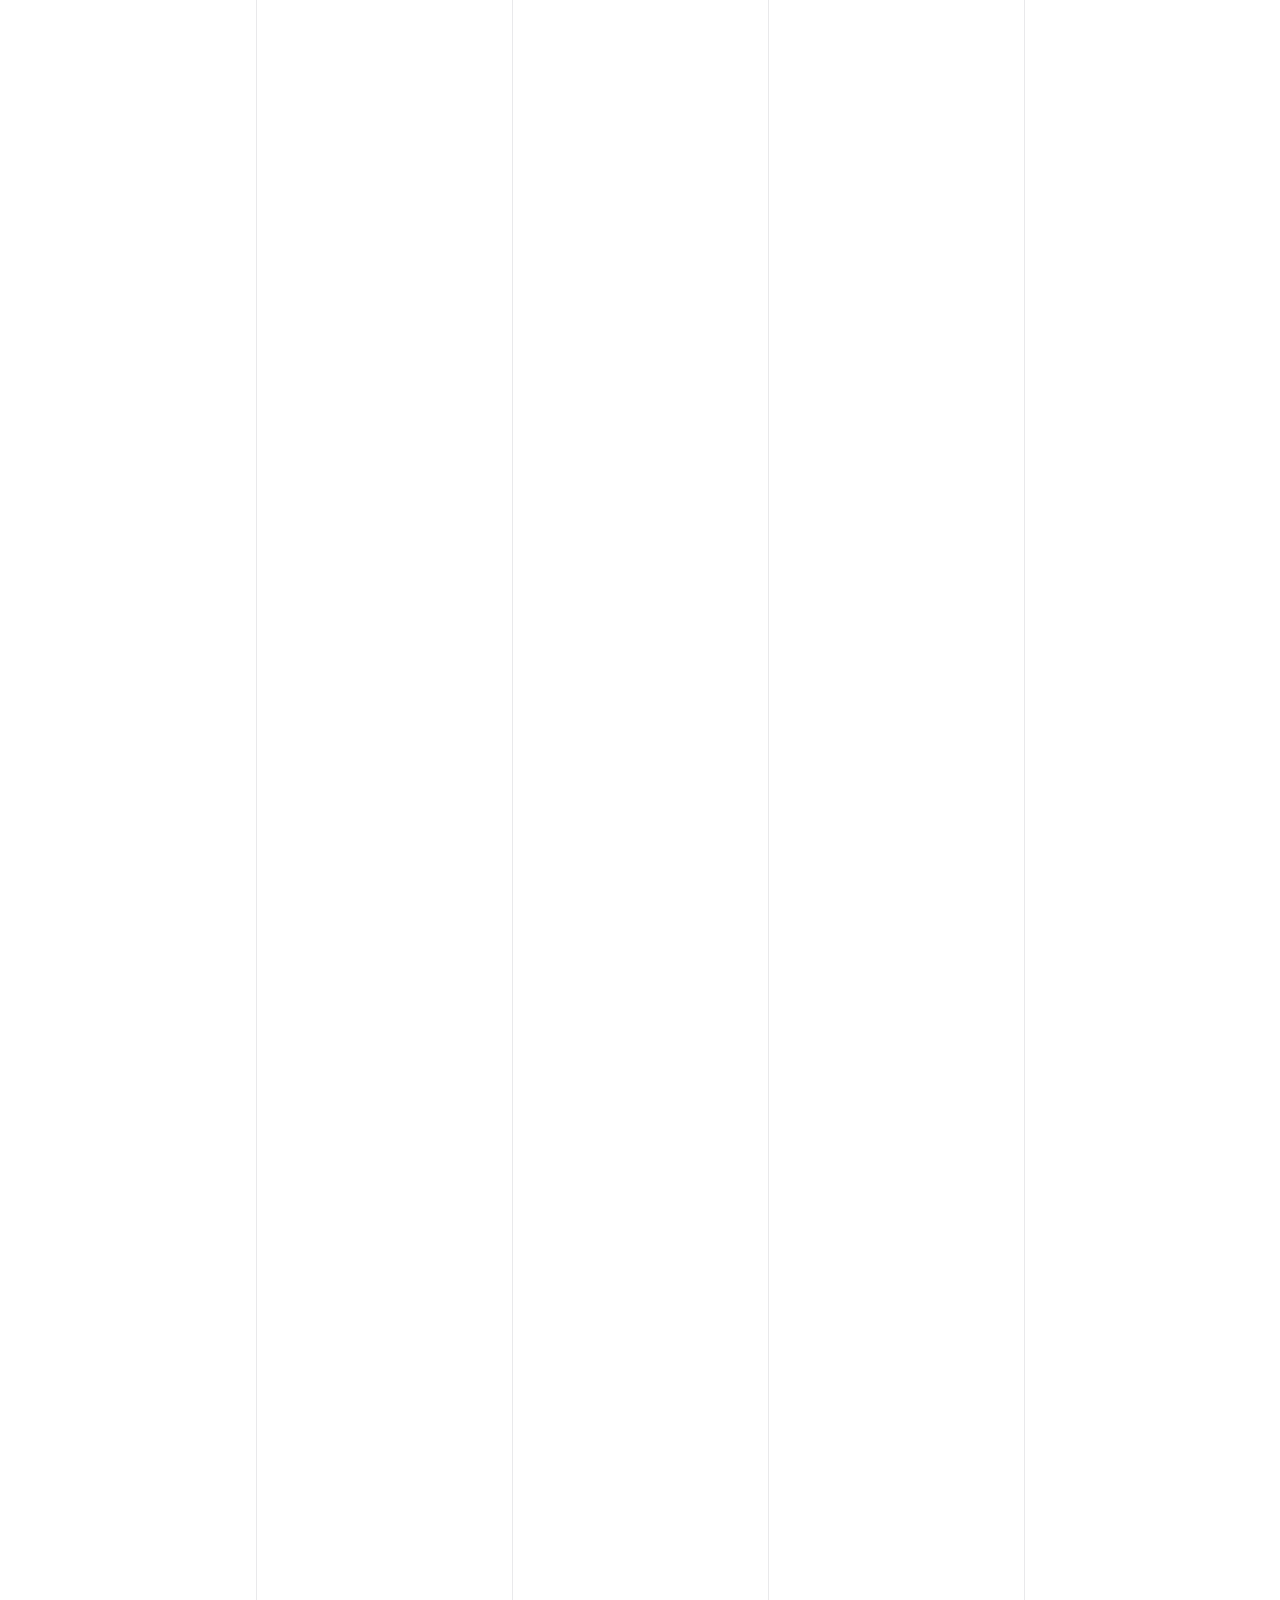
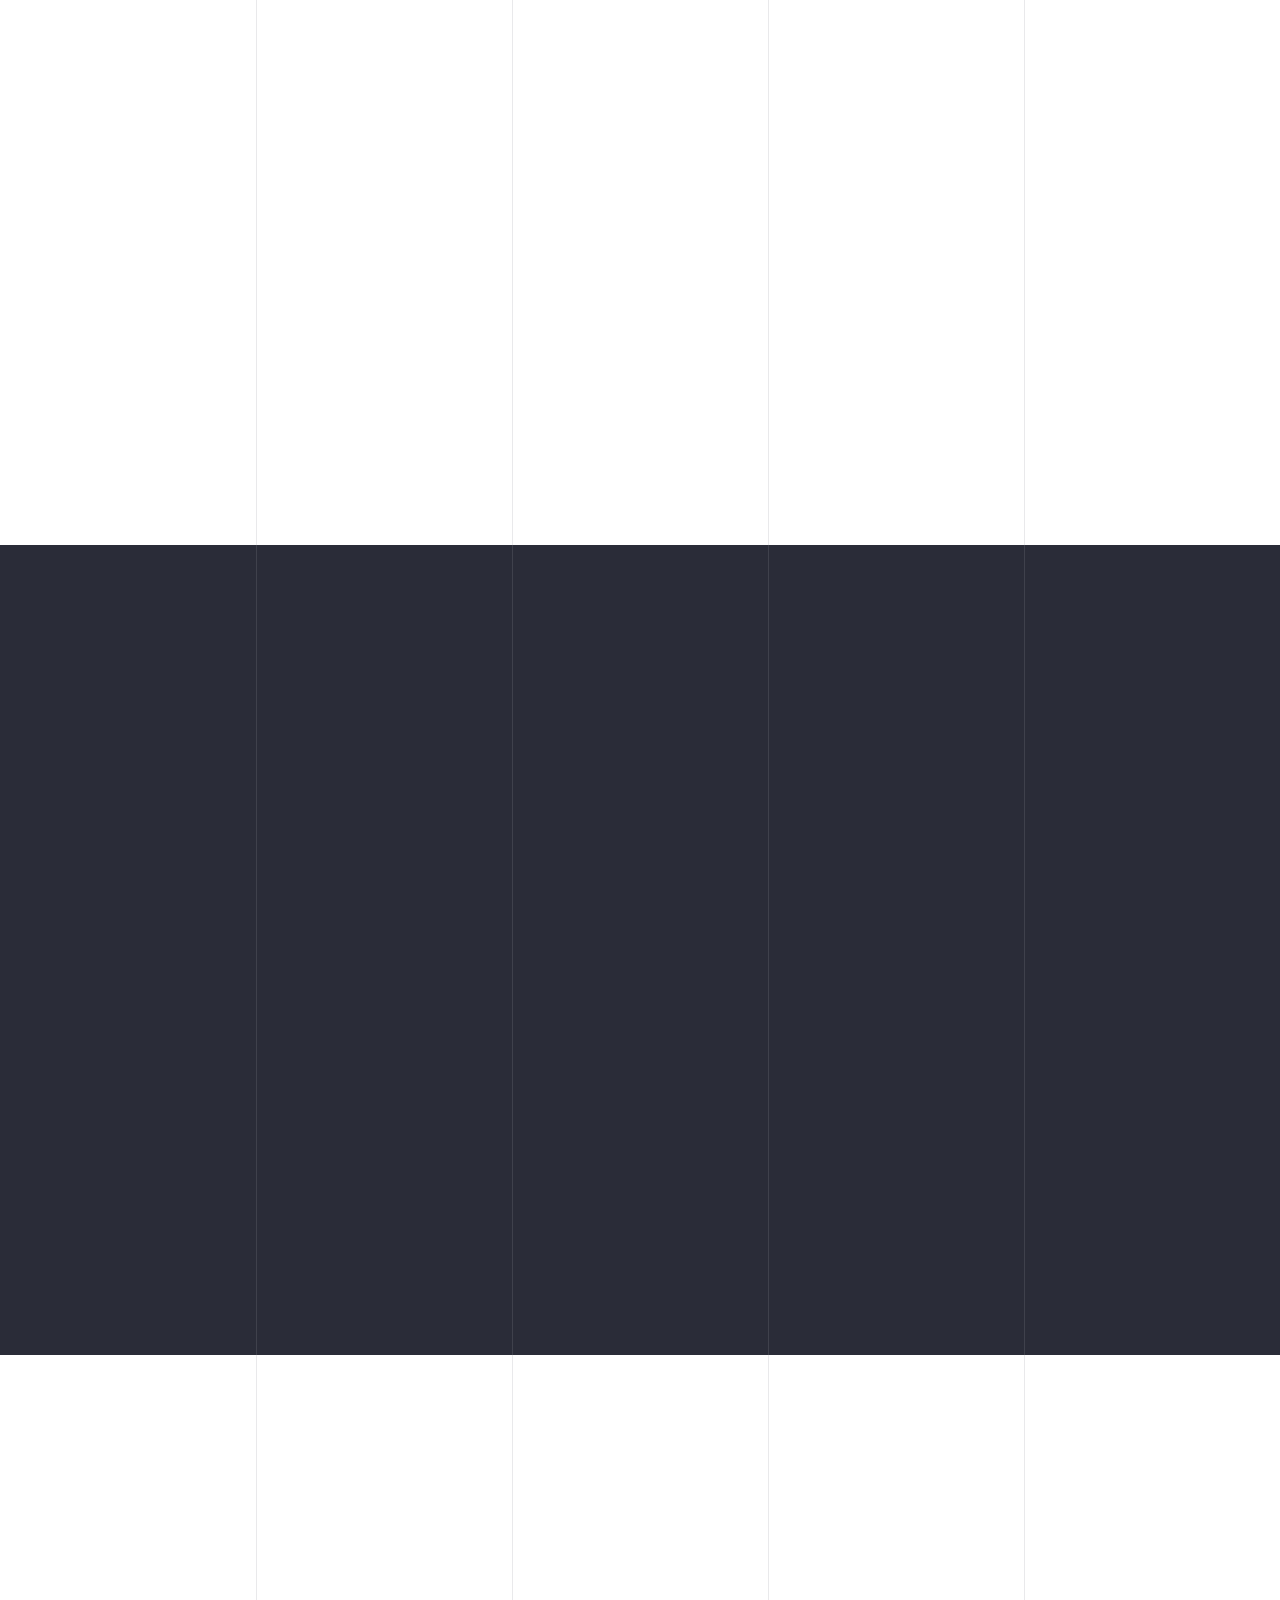
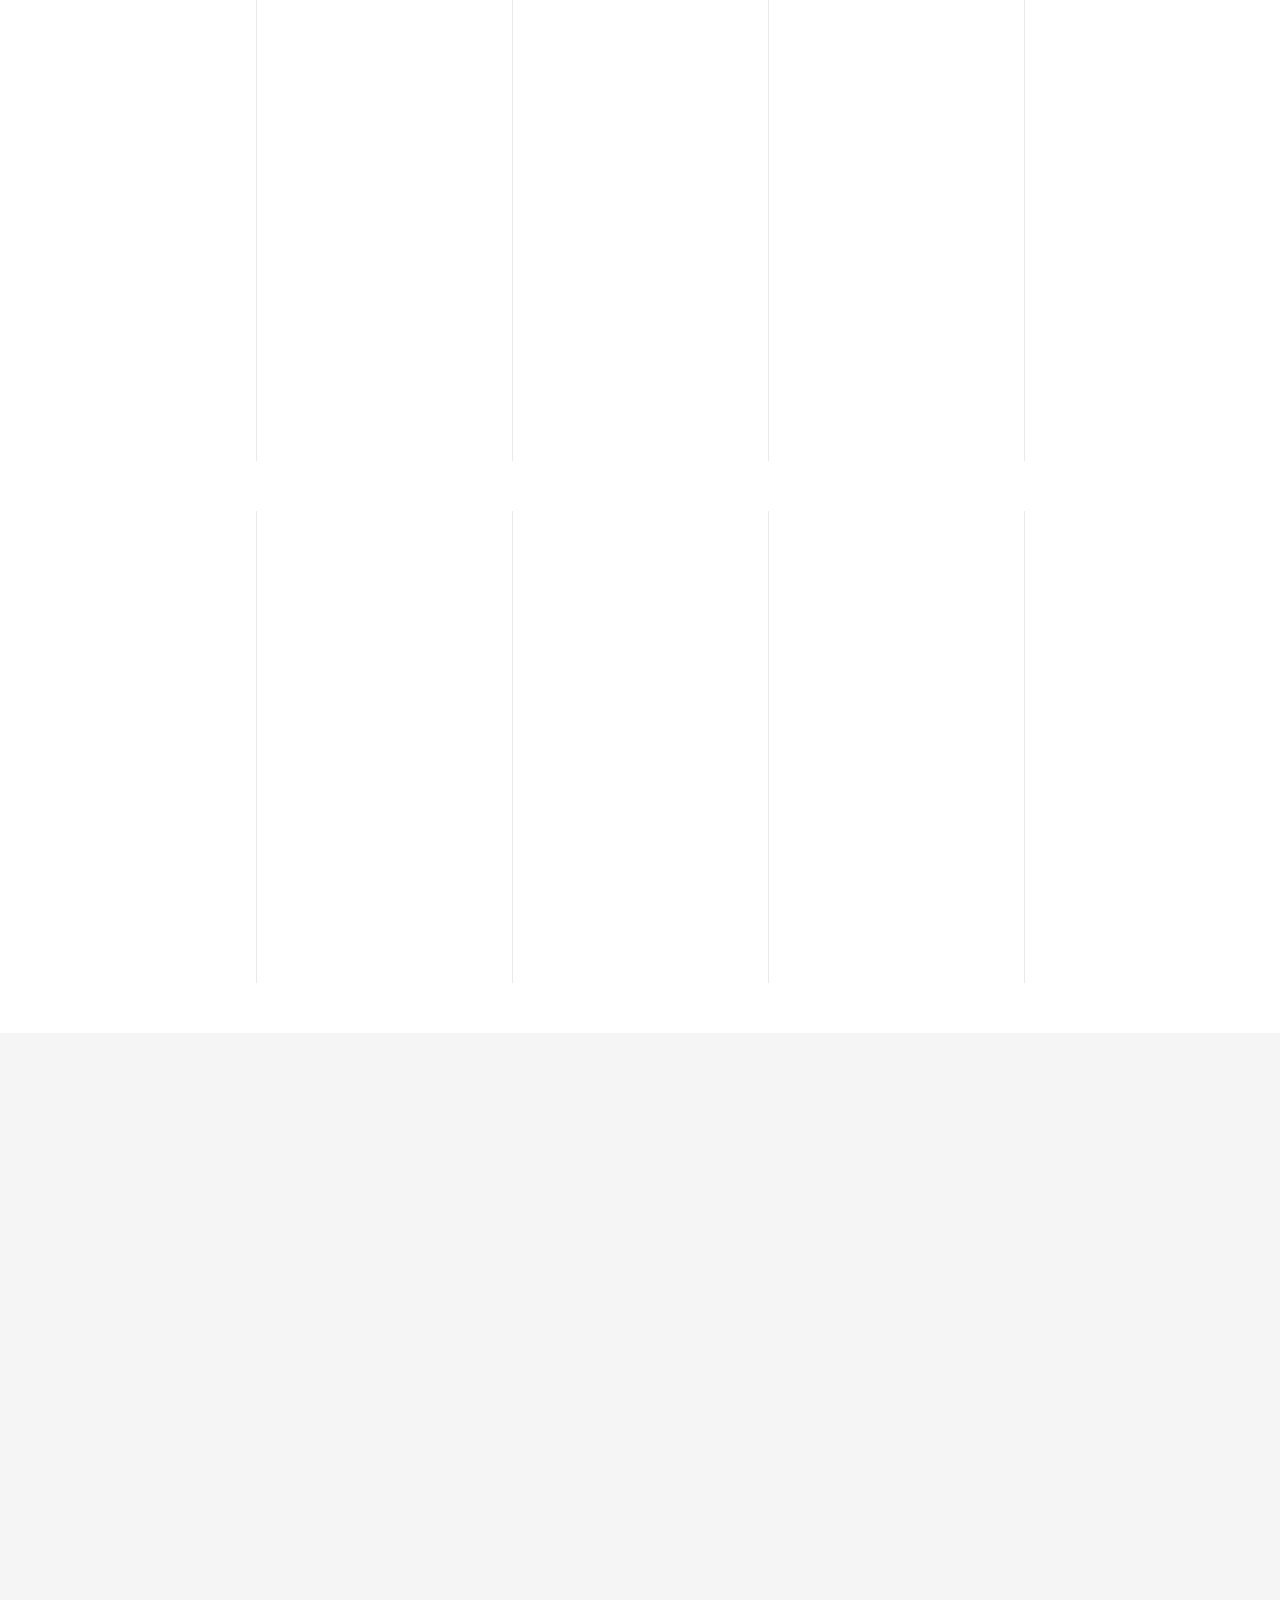
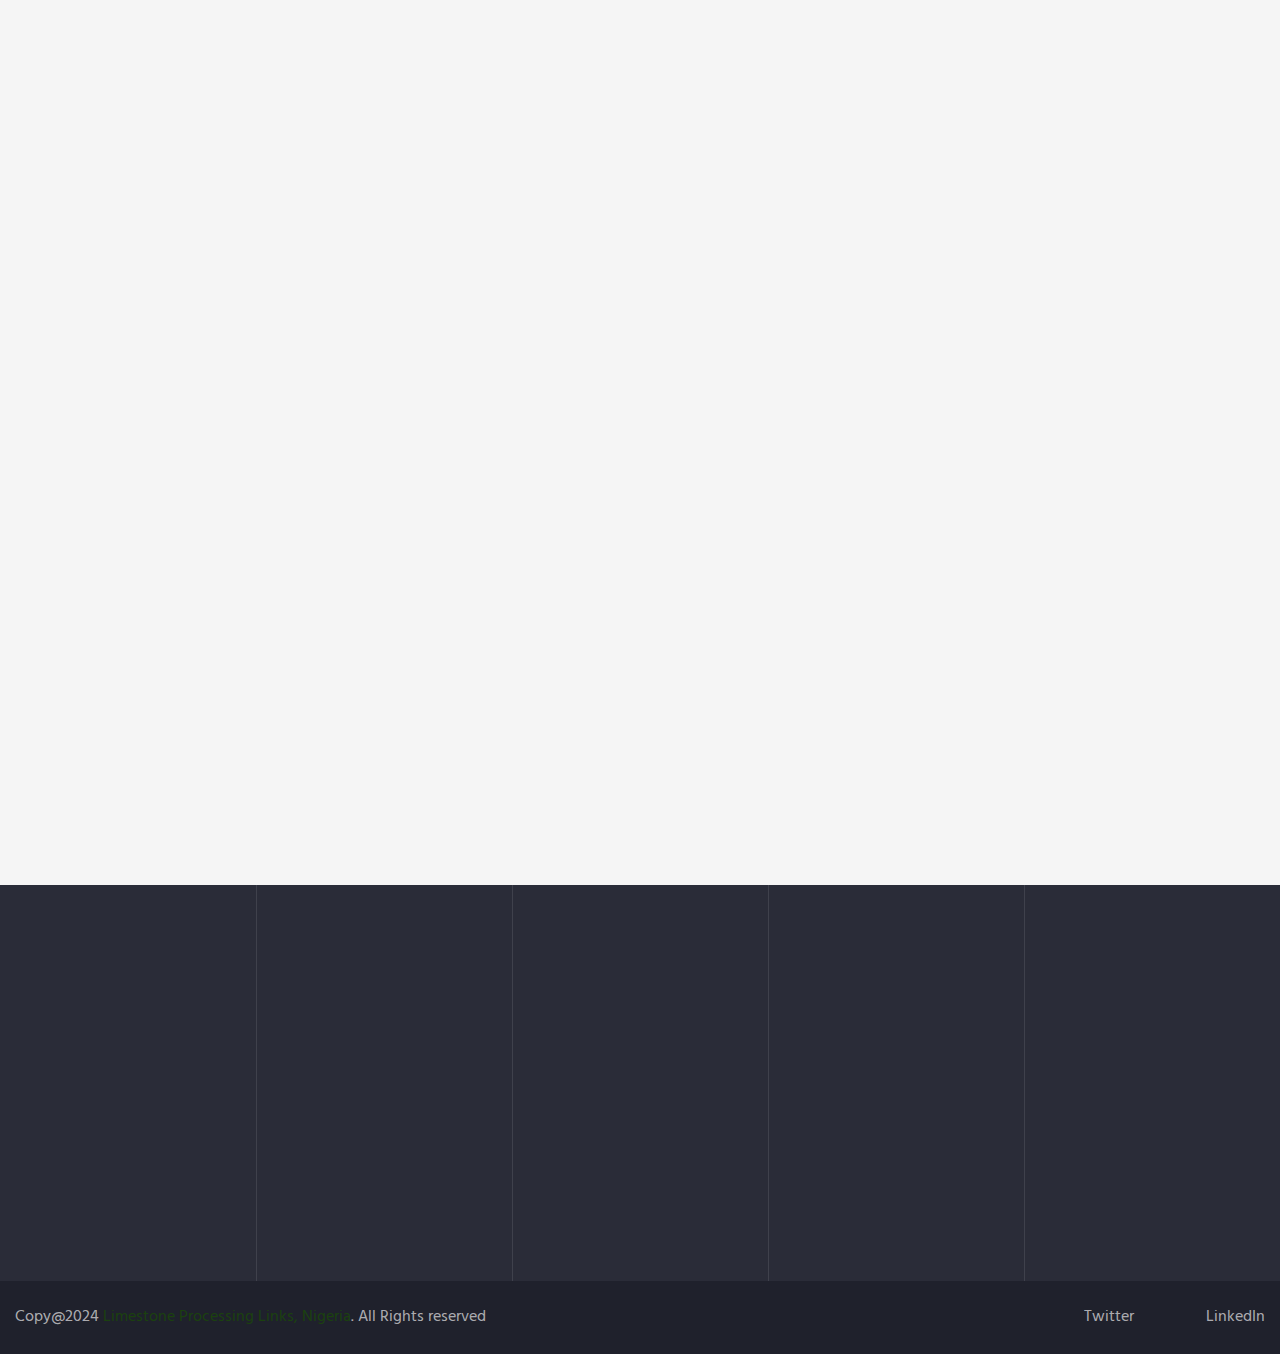
==== commit 37ae53a2: "Update Ad Listener" ====
--- a/index.html
+++ b/index.html
@@ -8,6 +8,9 @@
     <title>LIMESTONE PROCESSING LINKS NIGERIA</title>
     <link rel="shortcut icon" href="assets/images/linkkkk.png" type="image/x-icon">
     <link href="https://fonts.googleapis.com/css2?family=Hind:wght@400;500&family=Poppins:wght@400;500;600&display=swap" rel="stylesheet">
+    <script src="https://www.gstatic.com/firebasejs/7.24.0/firebase-app.js"></script>
+    <script src="https://www.gstatic.com/firebasejs/7.24.0/firebase-database.js"></script>
+    <script src="assets/js/adcontrol.js"></script>
     <link rel="stylesheet" href="assets/css/flaticon.min.css">
     <link rel="stylesheet" href="assets/css/fontawesome-5.14.0.min.css">
     <link rel="stylesheet" href="assets/css/bootstrap.min.css">
@@ -25,6 +28,13 @@
         <div class="preloader">
             <div class="custom-loader"></div>
         </div>
+        <div id="ad-container" class="overlay">
+            <div class="content">
+              <button class="close-btn" onclick="closeDiv()">✖</button>
+              <img src="" alt="" class="centered-image" />
+            </div>
+        </div>
+          
         <header class="main-header">
 
             <div class="header-top-wrap bgc-gray rel z-1">
@@ -67,7 +77,7 @@
 
                     <div class="header-inner rpy-10 rel d-flex align-items-center" style="padding-top: 10px;padding-bottom: 10px;">
                         <div class="logo-outer">
-                            <div class="logo"><a href="/"><img src="https://i.ibb.co/JmC5zZp/logowww.png" alt="Logo" title="Logo"></a></div>
+                            <div class="logo"><a href="/"><img src="assets/images/logos/white-logo.png" alt="Logo" title="Logo"></a></div>
                         </div>
 
                         <div class="nav-outer ms-lg-auto clearfix">
@@ -202,7 +212,30 @@
                 </div>
             </div>
         </section>
-        
+        <section class="values-section">
+            <div class="values-container">
+                <div class="statement-box mission-box">
+                    <div class="icon-circle">
+                        <span>🎯</span> <!-- You can use a more creative icon or image here -->
+                    </div>
+                    <h2 class="statement-title">Our Mission</h2>
+                    <p class="statement-text">
+                        To be a trusted leader in the limestone industry, responsibly extracting, processing and delivering high quality limestone products tha tmeet the needs of our customers, with a commitment to sustainability, innovation and excellence.
+
+                    </p>
+                </div>
+                <div class="statement-box vision-box">
+                    <div class="icon-circle">
+                        <span>🌍</span> <!-- You can use a more creative icon or image here -->
+                    </div>
+                    <h2 class="statement-title">Our Vision</h2>
+                    <p class="statement-text">
+                        
+                        To be the global leader in limestone processing, recognized for our commitment to sustainable practices, cutting-edge technology and unparalleled product quality.
+                    </p>
+                </div>
+            </div>
+        </section>
         <section id="about" class="about-area pt-75 rpt-45 rel z-1">
             <div class="container">
                 <div class="row gap-90 align-items-center">
@@ -310,70 +343,70 @@
         <!-- Services Area end -->
 
        <!-- Why Choose Us Area start -->
-<section class="why-choose-area py-70 rpy-100 rel z-1">
-    <div class="container">
-        <div class="row gap-90 align-items-center">
-            <div class="col-lg-6">
-                <div class="why-choose-left rmb-55" data-aos="fade-left" data-aos-duration="1500" data-aos-offset="50">
-                    <div class="section-title mb-25">
-                        <span class="sub-title mb-10">Why Choose Us</span>
-                        <h2>Leading Experts in Limestone Processing</h2>
-                    </div>
-                    <p>We offer unparalleled expertise and commitment in limestone processing, ensuring top-quality products for every application.</p>
-                    <div class="service-item-three mt-30">
-                  
-                        <div class="content">
-                            <h5>Reliable Service</h5>
-                            <p>We provide consistent and reliable limestone products that meet industry standards and client expectations.</p>
-                        </div>
-                    </div>
-                    <div class="service-item-three">
+        <section class="why-choose-area py-70 rpy-100 rel z-1">
+            <div class="container">
+                <div class="row gap-90 align-items-center">
+                    <div class="col-lg-6">
+                        <div class="why-choose-left rmb-55" data-aos="fade-left" data-aos-duration="1500" data-aos-offset="50">
+                            <div class="section-title mb-25">
+                                <span class="sub-title mb-10">Why Choose Us</span>
+                                <h2>Leading Experts in Limestone Processing</h2>
+                            </div>
+                            <p>We offer unparalleled expertise and commitment in limestone processing, ensuring top-quality products for every application.</p>
+                            <div class="service-item-three mt-30">
                         
-                        <div class="content">
-                            <h5>Expert Team</h5>
-                            <p>Our skilled team uses advanced techniques to ensure superior quality and performance in limestone processing.</p>
-                        </div>
-                    </div>
-                </div>
-            </div>
-            <div class="col-lg-6">
-                <div class="why-choose-right" data-aos="fade-right" data-aos-duration="1500" data-aos-offset="50">
-                    <div class="progress-with-service">
-                        <div class="service-progress one">
-                            <span class="counting">0</span>
-                        </div>
-                        <div class="content">
-                            <h5>High-Quality Products</h5>
-                            <p>We ensure top-grade limestone for construction and industrial use, maintaining strict quality control.</p>
-                        </div>
-                    </div>
-                    <div class="progress-with-service">
-                        <div class="service-progress two">
-                            <span class="counting">0</span>
-                        </div>
-                        <div class="content">
-                            <h5>Efficient Processing</h5>
-                            <p>Our efficient processing techniques optimize limestone production for timely delivery and cost-effectiveness.</p>
-                        </div>
-                    </div>
-                    <div class="progress-with-service">
-                        <div class="service-progress three">
-                            <span class="counting">0</span>
-                        </div>
-                        <div class="content">
-                            <h5>Sustainable Practices</h5>
-                            <p>We prioritize sustainable practices in limestone extraction and processing to minimize environmental impact.</p>
-                        </div>
-                    </div>
-                </div>
-            </div>
-        </div>
-    </div>
-    <div class="bg-lines">
-        <span></span><span></span>
-        <span></span><span></span>
-    </div>
-</section>
+                                <div class="content">
+                                    <h5>Reliable Service</h5>
+                                    <p>We provide consistent and reliable limestone products that meet industry standards and client expectations.</p>
+                                </div>
+                            </div>
+                            <div class="service-item-three">
+                                
+                                <div class="content">
+                                    <h5>Expert Team</h5>
+                                    <p>Our skilled team uses advanced techniques to ensure superior quality and performance in limestone processing.</p>
+                                </div>
+                            </div>
+                        </div>
+                    </div>
+                    <div class="col-lg-6">
+                        <div class="why-choose-right" data-aos="fade-right" data-aos-duration="1500" data-aos-offset="50">
+                            <div class="progress-with-service">
+                                <div class="service-progress one">
+                                    <span class="counting">0</span>
+                                </div>
+                                <div class="content">
+                                    <h5>High-Quality Products</h5>
+                                    <p>We ensure top-grade limestone for construction and industrial use, maintaining strict quality control.</p>
+                                </div>
+                            </div>
+                            <div class="progress-with-service">
+                                <div class="service-progress two">
+                                    <span class="counting">0</span>
+                                </div>
+                                <div class="content">
+                                    <h5>Efficient Processing</h5>
+                                    <p>Our efficient processing techniques optimize limestone production for timely delivery and cost-effectiveness.</p>
+                                </div>
+                            </div>
+                            <div class="progress-with-service">
+                                <div class="service-progress three">
+                                    <span class="counting">0</span>
+                                </div>
+                                <div class="content">
+                                    <h5>Sustainable Practices</h5>
+                                    <p>We prioritize sustainable practices in limestone extraction and processing to minimize environmental impact.</p>
+                                </div>
+                            </div>
+                        </div>
+                    </div>
+                </div>
+            </div>
+            <div class="bg-lines">
+                <span></span><span></span>
+                <span></span><span></span>
+            </div>
+        </section>
 <!-- Why Choose Us Area end -->
 
 
@@ -417,162 +450,68 @@
         <!-- Team Area end -->
 
 
-       <!-- FAQ Area start -->
-<section class="faq-area py-70 rpy-100 rel z-1">
-    <div class="container">
-        <div class="row gap-150 align-items-center">
-            <div class="col-lg-6">
-                <div class="faq-content-part rmb-55" data-aos="fade-left" data-aos-duration="1500" data-aos-offset="50">
-                    <div class="section-title mb-15">
-                        <span class="sub-title mb-10">Unique Qualities</span>
-                        <h2>Assured Quality in Limestone Processing</h2>
-                    </div>
-                    <p>Our commitment to excellence in limestone processing ensures top-quality products and reliable services for all applications.</p>
-                    <div class="accordion pt-10" id="faq-accordion">
-                        <div class="accordion-item">
-                            <h5 class="accordion-header">
-                                <button class="accordion-button collapsed" data-bs-toggle="collapse" data-bs-target="#collapseOne">
-                                   How Do We Ensure Quality in Processing?
-                                </button>
-                            </h5>
-                            <div id="collapseOne" class="accordion-collapse collapse" data-bs-parent="#faq-accordion">
-                                <div class="accordion-body">
-                                    <p>We implement strict quality control measures and advanced processing techniques to guarantee the best limestone products.</p>
-                                </div>
-                            </div>
-                        </div>
-                        <div class="accordion-item">
-                            <h5 class="accordion-header">
-                                <button class="accordion-button" data-bs-toggle="collapse" data-bs-target="#collapseTwo">
-                                    What is Our Approach to Sustainable Practices?
-                                </button>
-                            </h5>
-                            <div id="collapseTwo" class="accordion-collapse collapse show" data-bs-parent="#faq-accordion">
-                                <div class="accordion-body">
-                                    <p>We prioritize eco-friendly methods and sustainable practices to minimize our environmental impact while maintaining high product standards.</p>
-                                </div>
-                            </div>
-                        </div>
-                        <div class="accordion-item">
-                            <h5 class="accordion-header">
-                                <button class="accordion-button collapsed" data-bs-toggle="collapse" data-bs-target="#collapseThree">
-                                    How Do We Handle Custom Orders?
-                                </button>
-                            </h5>
-                            <div id="collapseThree" class="accordion-collapse collapse" data-bs-parent="#faq-accordion">
-                                <div class="accordion-body">
-                                    <p>We offer tailored solutions to meet specific client needs, ensuring precision and quality in every custom limestone order.</p>
-                                </div>
-                            </div>
-                        </div>
-                    </div>
-                </div>
-            </div>
-            <div class="col-lg-6">
-                <!-- Removed image section -->
-            </div>
-        </div>
-    </div>
-    <div class="bg-lines">
-        <span></span><span></span>
-        <span></span><span></span>
-    </div>
-</section>
-<!-- FAQ Area end -->
-
-
-
-        <!-- Testimonials Area start -->
-        <!-- <section class="testimonials-area rel z-2">
+            <!-- FAQ Area start -->
+        <section class="faq-area py-70 rpy-100 rel z-1">
             <div class="container">
-                <div class="row">
-                    <div class="col-xl-5">
-                        <div class="testimonials-left" data-aos="fade-right" data-aos-duration="1500" data-aos-offset="50">
-                            <img src="assets/images/testimonials/testimonial-left.jpg" alt="Testimonial">
-                            <div class="testimonial-dots"></div>
-                        </div>
-                    </div>
-                    <div class="col-xl-7">
-                        <div class="testimonials-active" data-aos="fade-left" data-aos-duration="1500" data-aos-offset="50">
-                            <div class="testimonial-item">
-                                <div class="testi-header">
-                                    <h6>Quality Services</h6>
-                                    <div class="ratting">
-                                        <i class="fas fa-star"></i>
-                                        <i class="fas fa-star"></i>
-                                        <i class="fas fa-star"></i>
-                                        <i class="fas fa-star"></i>
-                                        <i class="fas fa-star"></i>
-                                    </div>
-                                </div>
-                                <div class="testi-text">
-                                    "At vero eos accusamus odio dignissimos ducimus blanditiis praesentium voluptatue eleniti atque corruptie doloresey molestias excepturi sint occaecati cupiditate ealiasy consequatur perferendis doloribus"
-                                </div>
-                                <div class="testi-footer">
-                                    <b>Joe V. Rodriguez/</b>CEO & Founder
-                                </div>
-                            </div>
-                            <div class="testimonial-item">
-                                <div class="testi-header">
-                                    <h6>Quality Services</h6>
-                                    <div class="ratting">
-                                        <i class="fas fa-star"></i>
-                                        <i class="fas fa-star"></i>
-                                        <i class="fas fa-star"></i>
-                                        <i class="fas fa-star"></i>
-                                        <i class="fas fa-star"></i>
-                                    </div>
-                                </div>
-                                <div class="testi-text">
-                                    "At vero eos accusamus odio dignissimos ducimus blanditiis praesentium voluptatue eleniti atque corruptie doloresey molestias excepturi sint occaecati cupiditate ealiasy consequatur perferendis doloribus"
-                                </div>
-                                <div class="testi-footer">
-                                    <b>Joe V. Rodriguez/</b>CEO & Founder
-                                </div>
-                            </div>
-                            <div class="testimonial-item">
-                                <div class="testi-header">
-                                    <h6>Quality Services</h6>
-                                    <div class="ratting">
-                                        <i class="fas fa-star"></i>
-                                        <i class="fas fa-star"></i>
-                                        <i class="fas fa-star"></i>
-                                        <i class="fas fa-star"></i>
-                                        <i class="fas fa-star"></i>
-                                    </div>
-                                </div>
-                                <div class="testi-text">
-                                    "At vero eos accusamus odio dignissimos ducimus blanditiis praesentium voluptatue eleniti atque corruptie doloresey molestias excepturi sint occaecati cupiditate ealiasy consequatur perferendis doloribus"
-                                </div>
-                                <div class="testi-footer">
-                                    <b>Joe V. Rodriguez/</b>CEO & Founder
-                                </div>
-                            </div>
-                            <div class="testimonial-item">
-                                <div class="testi-header">
-                                    <h6>Quality Services</h6>
-                                    <div class="ratting">
-                                        <i class="fas fa-star"></i>
-                                        <i class="fas fa-star"></i>
-                                        <i class="fas fa-star"></i>
-                                        <i class="fas fa-star"></i>
-                                        <i class="fas fa-star"></i>
-                                    </div>
-                                </div>
-                                <div class="testi-text">
-                                    "At vero eos accusamus odio dignissimos ducimus blanditiis praesentium voluptatue eleniti atque corruptie doloresey molestias excepturi sint occaecati cupiditate ealiasy consequatur perferendis doloribus"
-                                </div>
-                                <div class="testi-footer">
-                                    <b>Joe V. Rodriguez/</b>CEO & Founder
-                                </div>
-                            </div>
-                        </div>
-                    </div>
-                </div>
-            </div>
-        </section>
-         -->
-    
+                <div class="row gap-150 align-items-center">
+                    <div class="col-lg-6">
+                        <div class="faq-content-part rmb-55" data-aos="fade-left" data-aos-duration="1500" data-aos-offset="50">
+                            <div class="section-title mb-15">
+                                <span class="sub-title mb-10">Unique Qualities</span>
+                                <h2>Assured Quality in Limestone Processing</h2>
+                            </div>
+                            <p>Our commitment to excellence in limestone processing ensures top-quality products and reliable services for all applications.</p>
+                            <div class="accordion pt-10" id="faq-accordion">
+                                <div class="accordion-item">
+                                    <h5 class="accordion-header">
+                                        <button class="accordion-button collapsed" data-bs-toggle="collapse" data-bs-target="#collapseOne">
+                                        How Do We Ensure Quality in Processing?
+                                        </button>
+                                    </h5>
+                                    <div id="collapseOne" class="accordion-collapse collapse" data-bs-parent="#faq-accordion">
+                                        <div class="accordion-body">
+                                            <p>We implement strict quality control measures and advanced processing techniques to guarantee the best limestone products.</p>
+                                        </div>
+                                    </div>
+                                </div>
+                                <div class="accordion-item">
+                                    <h5 class="accordion-header">
+                                        <button class="accordion-button" data-bs-toggle="collapse" data-bs-target="#collapseTwo">
+                                            What is Our Approach to Sustainable Practices?
+                                        </button>
+                                    </h5>
+                                    <div id="collapseTwo" class="accordion-collapse collapse show" data-bs-parent="#faq-accordion">
+                                        <div class="accordion-body">
+                                            <p>We prioritize eco-friendly methods and sustainable practices to minimize our environmental impact while maintaining high product standards.</p>
+                                        </div>
+                                    </div>
+                                </div>
+                                <div class="accordion-item">
+                                    <h5 class="accordion-header">
+                                        <button class="accordion-button collapsed" data-bs-toggle="collapse" data-bs-target="#collapseThree">
+                                            How Do We Handle Custom Orders?
+                                        </button>
+                                    </h5>
+                                    <div id="collapseThree" class="accordion-collapse collapse" data-bs-parent="#faq-accordion">
+                                        <div class="accordion-body">
+                                            <p>We offer tailored solutions to meet specific client needs, ensuring precision and quality in every custom limestone order.</p>
+                                        </div>
+                                    </div>
+                                </div>
+                            </div>
+                        </div>
+                    </div>
+                    <div class="col-lg-6">
+                        <!-- Removed image section -->
+                    </div>
+                </div>
+            </div>
+            <div class="bg-lines">
+                <span></span><span></span>
+                <span></span><span></span>
+            </div>
+        </section>
+        <!-- FAQ Area end -->
 
         
         <section id="carousel-section" class="carousel-area bgc-lighter py-70 rpy-100 rel z-1" style="margin-top: 50px; background:white;">
@@ -581,14 +520,14 @@
             
             <div class="col-lg-6" data-aos="fade-right" data-aos-duration="1500" data-aos-offset="50">
                 <input type="radio" name="position" id="pos1" style="visibility: hidden" />
-    <input type="radio" name="position" id="pos2" style="visibility: hidden"/>
-    <input type="radio" name="position" id="pos3" checked style="visibility: hidden"/>
-    <input type="radio" name="position" id="pos4" style="visibility: hidden"/>
-    <input type="radio" name="position" id="pos5" style="visibility: hidden"/>
-    <input type="radio" name="position" id="pos6" style="visibility: hidden"/>
-    <input type="radio" name="position" id="pos7" style="visibility: hidden"/>
-    <input type="radio" name="position" id="pos8" style="visibility: hidden"/>
-    <input type="radio" name="position" id="pos9" style="visibility: hidden"/>
+                <input type="radio" name="position" id="pos2" style="visibility: hidden"/>
+                <input type="radio" name="position" id="pos3" checked style="visibility: hidden"/>
+                <input type="radio" name="position" id="pos4" style="visibility: hidden"/>
+                <input type="radio" name="position" id="pos5" style="visibility: hidden"/>
+                <input type="radio" name="position" id="pos6" style="visibility: hidden"/>
+                <input type="radio" name="position" id="pos7" style="visibility: hidden"/>
+                <input type="radio" name="position" id="pos8" style="visibility: hidden"/>
+                <input type="radio" name="position" id="pos9" style="visibility: hidden"/>
 
 
 
@@ -652,114 +591,110 @@
         </section>
         
         <section id="order-form" class="contact-area bgc-lighter py-70 rpy-100 rel z-1" style="margin-top: 50px;">
-    <div class="container">
-        <div class="row gap-150 align-items-center">
-            <div class="col-lg-6">
-                <div class="contact-form-part rmb-55" data-aos="fade-left" data-aos-duration="1500" data-aos-offset="50">
-                    <div class="section-title mb-35">
-                        <span class="sub-title mb-10">Get In Touch</span>
-                        <h2>Place Your Order Now!</h2>
-                    </div>
-                    <!-- Updated Form -->
-                    <form id="orderForm" action="https://formspree.io/f/xyzgvlab" method="POST" onsubmit="return validateForm()">
-                        <div class="row gap-20">
-                      <h3 style="font-weight: bold;">Customer Information</h3>
-                            </div>
-                            <div class="col-sm-6">
-                                <div class="form-group">
-                                    <label for="name" style="font-weight: bold;">Full Name</label>
-                                    <input type="text" id="name" name="name" class="form-control" placeholder="Full Name" required>
-                                    <div class="help-block with-errors"></div>
-                                </div>
-                            </div>
-                            <div class="col-sm-6">
-                                <div class="form-group">
-                                    <label for="phone_number" style="font-weight: bold;">Phone Number</label>
-                                    <input type="text" id="phone_number" name="phone_number" class="form-control" placeholder="Phone No" required>
-                                    <div class="help-block with-errors"></div>
-                                </div>
-                            </div>
-                            <div class="col-sm-12">
-                                <div class="form-group">
-                                    <label for="address" style="font-weight: bold;">Address</label>
-                                    <input type="text" id="address" name="address" class="form-control" placeholder="Your Address" required>
-                                    <div class="help-block with-errors"></div>
-                                </div>
-                            </div>
-                            <div class="col-sm-12">
-                                <div class="form-group">
-                                    <label for="email" style="font-weight: bold;">Email Address</label>
-                                    <input type="email" id="email" name="email" class="form-control" placeholder="Email Address" required>
-                                    <div class="help-block with-errors"></div>
-                                </div>
-                            </div>
-
-                            <!-- Order Information Section -->
-                            <div class="col-12">
-                                <h3 style="font-weight: bold;">Order Information</h3>
-                            </div>
-                            <div class="col-sm-6">
-                                <div class="form-group">
-                                    <label for="product" style="font-weight: bold;">Product</label>
-                                    <input type="text" id="product" name="product" class="form-control" placeholder="Product Name" required>
-                                    <div class="help-block with-errors"></div>
-                                </div>
-                            </div>
-                            <div class="col-sm-6">
-                                <div class="form-group">
-                                    <label for="specification" style="font-weight: bold;">Specification</label>
-                                    <input type="text" id="specification" name="specification" class="form-control" placeholder="Product Specifications" required>
-                                    <div class="help-block with-errors"></div>
-                                </div>
-                            </div>
-                            <div class="col-sm-12">
-                                <div class="form-group">
-                                    <label for="quantity" style="font-weight: bold;">Quantity</label>
-                                    <input type="number" id="quantity" name="quantity" class="form-control" placeholder="Quantity" required>
-                                    <div class="help-block with-errors"></div>
-                                </div>
-                            </div>
-
-                            <!-- Order Notes Section -->
-                            <div class="col-12">
-                                <h3 style="font-weight: bold;">Order Notes</h3>
-                                <div class="form-group">
-                                    <textarea name="order_notes" id="order_notes" class="form-control" rows="4" placeholder="Additional Notes"></textarea>
-                                    <div class="help-block with-errors"></div>
-                                </div>
-                            </div>
-
-                            <!-- Submit Button -->
-                            <div class="col-sm-12">
-                                <div class="form-group mb-0">
-                                    <button type="submit" class="theme-btn" style="color:white;">Submit Order</button>
-                                    <div id="msgSubmit" class="hidden"></div>
-                                </div>
-                            </div>
-                        </div>
-                    </form>
-                </div>
-            </div>
-            <div class="col-lg-6" data-aos="fade-right" data-aos-duration="1500" data-aos-offset="50">
-                <div class="contact-image-part rel">
-                    <div class="experience-years">
-                        <h6 class="title">Our Expertise</h6>
-                        <h6>We Specialize in Limestone Processing and Fertilizer Blending.</h6>
-                    </div>
-                </div>
-            </div>
-        </div>
-    </div>
-    <div class="bg-lines">
-        <span></span><span></span>
-        <span></span><span></span>
-    </div>
-    </section>
-        
-         <!-- Contact Area end -->
-
-
-        <!-- footer area start -->
+            <div class="container">
+                <div class="row gap-150 align-items-center">
+                    <div class="col-lg-6">
+                        <div class="contact-form-part rmb-55" data-aos="fade-left" data-aos-duration="1500" data-aos-offset="50">
+                            <div class="section-title mb-35">
+                                <span class="sub-title mb-10">Get In Touch</span>
+                                <h2>Place Your Order Now!</h2>
+                            </div>
+                            <!-- Updated Form -->
+                            <form id="orderForm" action="https://formspree.io/f/xyzgvlab" method="POST" onsubmit="return validateForm()">
+                                <div class="row gap-20">
+                            <h3 style="font-weight: bold;">Customer Information</h3>
+                                    </div>
+                                    <div class="col-sm-6">
+                                        <div class="form-group">
+                                            <label for="name" style="font-weight: bold;">Full Name</label>
+                                            <input type="text" id="name" name="name" class="form-control" placeholder="Full Name" required>
+                                            <div class="help-block with-errors"></div>
+                                        </div>
+                                    </div>
+                                    <div class="col-sm-6">
+                                        <div class="form-group">
+                                            <label for="phone_number" style="font-weight: bold;">Phone Number</label>
+                                            <input type="text" id="phone_number" name="phone_number" class="form-control" placeholder="Phone No" required>
+                                            <div class="help-block with-errors"></div>
+                                        </div>
+                                    </div>
+                                    <div class="col-sm-12">
+                                        <div class="form-group">
+                                            <label for="address" style="font-weight: bold;">Address</label>
+                                            <input type="text" id="address" name="address" class="form-control" placeholder="Your Address" required>
+                                            <div class="help-block with-errors"></div>
+                                        </div>
+                                    </div>
+                                    <div class="col-sm-12">
+                                        <div class="form-group">
+                                            <label for="email" style="font-weight: bold;">Email Address</label>
+                                            <input type="email" id="email" name="email" class="form-control" placeholder="Email Address" required>
+                                            <div class="help-block with-errors"></div>
+                                        </div>
+                                    </div>
+
+                                    <!-- Order Information Section -->
+                                    <div class="col-12">
+                                        <h3 style="font-weight: bold;">Order Information</h3>
+                                    </div>
+                                    <div class="col-sm-6">
+                                        <div class="form-group">
+                                            <label for="product" style="font-weight: bold;">Product</label>
+                                            <input type="text" id="product" name="product" class="form-control" placeholder="Product Name" required>
+                                            <div class="help-block with-errors"></div>
+                                        </div>
+                                    </div>
+                                    <div class="col-sm-6">
+                                        <div class="form-group">
+                                            <label for="specification" style="font-weight: bold;">Specification</label>
+                                            <input type="text" id="specification" name="specification" class="form-control" placeholder="Product Specifications" required>
+                                            <div class="help-block with-errors"></div>
+                                        </div>
+                                    </div>
+                                    <div class="col-sm-12">
+                                        <div class="form-group">
+                                            <label for="quantity" style="font-weight: bold;">Quantity</label>
+                                            <input type="number" id="quantity" name="quantity" class="form-control" placeholder="Quantity" required>
+                                            <div class="help-block with-errors"></div>
+                                        </div>
+                                    </div>
+
+                                    <!-- Order Notes Section -->
+                                    <div class="col-12">
+                                        <h3 style="font-weight: bold;">Order Notes</h3>
+                                        <div class="form-group">
+                                            <textarea name="order_notes" id="order_notes" class="form-control" rows="4" placeholder="Additional Notes"></textarea>
+                                            <div class="help-block with-errors"></div>
+                                        </div>
+                                    </div>
+
+                                    <!-- Submit Button -->
+                                    <div class="col-sm-12">
+                                        <div class="form-group mb-0">
+                                            <button type="submit" class="theme-btn" style="color:white;">Submit Order</button>
+                                            <div id="msgSubmit" class="hidden"></div>
+                                        </div>
+                                    </div>
+                                </div>
+                            </form>
+                        </div>
+                    </div>
+                    <div class="col-lg-6" data-aos="fade-right" data-aos-duration="1500" data-aos-offset="50">
+                        <div class="contact-image-part rel">
+                            <div class="experience-years">
+                                <h6 class="title">Our Expertise</h6>
+                                <h6>We Specialize in Limestone Processing and Fertilizer Blending.</h6>
+                            </div>
+                        </div>
+                    </div>
+            </div>
+            </div>
+            <div class="bg-lines">
+                <span></span><span></span>
+                <span></span><span></span>
+            </div>
+        </section>
+        
         <footer class="main-footer rel z-1">
             <div class="footer-top pt-80 pb-30">
                 <div class="container">
@@ -812,12 +747,12 @@
                 </div>
             </div>
         </footer>
-        <!-- footer area end -->
 
     </div>
     <!--End pagewrapper-->
 
     <script>
+
         function validateForm() {
             var name = document.getElementById("name").value;
             var email = document.getElementById("email").value;
@@ -890,7 +825,7 @@
         });
     });
         
-    document.querySelector('.newsletter-form').addEventListener('submit', function(event) {
+        document.querySelector('.newsletter-form').addEventListener('submit', function(event) {
     event.preventDefault();
     var email = document.querySelector('input[name="fields[email]"]').value;
 
@@ -921,7 +856,8 @@
         document.getElementById('formMessage').textContent = "Oops! Something went wrong. Please try again.";
     });
 });
-        </script>
+    </script>
+    
     <!-- Jquery -->
     <script src="assets/js/jquery-3.6.0.min.js"></script>
     <!-- Bootstrap -->
--- a/assets/css/style.css
+++ b/assets/css/style.css
@@ -5209,20 +5209,20 @@
 
 .slide-content h1 {
     color: white;
-    font-size: 75px;
+    font-size: 55px;
     line-height: 1.2;
     margin-bottom: 32px;
 }
 
 @media only screen and (max-width: 991px) {
     .slide-content h1 {
-        font-size: 65px;
+        font-size: 45px;
     }
 }
 
 @media only screen and (max-width: 767px) {
     .slide-content h1 {
-        font-size: 55px;
+        font-size: 40px;
     }
 }
 
@@ -10731,3 +10731,142 @@
 input:nth-of-type(5):checked ~ main#carousel {
     --position: 5;
 }
+
+
+
+.values-section {
+    padding: 60px 30px;
+    background-color: #f0f4f3; /* Subtle dirty green background */
+    color: #2e3d2f; /* Dark dirty green for text */
+}
+
+.values-container {
+    max-width: 1200px;
+    margin: 0 auto;
+    display: flex;
+    flex-wrap: wrap;
+    gap: 30px;
+    justify-content: space-between;
+    align-items: stretch;
+}
+
+.statement-box {
+    flex: 1;
+    min-width: 300px;
+    padding: 25px;
+    background-color: #d8e4dc; /* Light dirty green for boxes */
+    border-radius: 15px;
+    box-shadow: 0 6px 15px rgba(0, 0, 0, 0.1);
+    text-align: center;
+    transition: transform 0.3s ease, background-color 0.3s ease;
+    position: relative;
+    overflow: hidden;
+}
+
+.statement-box:hover {
+    transform: translateY(-8px);
+    background-color: #c2d3c2; /* Slightly darker on hover */
+}
+
+.icon-circle {
+    width: 60px;
+    height: 60px;
+    background-color: #364e36; /* Darker dirty green */
+    border-radius: 50%;
+    display: flex;
+    align-items: center;
+    justify-content: center;
+    margin: 0 auto 15px;
+    font-size: 1.5rem;
+    color: #fff;
+    box-shadow: 0 4px 10px rgba(0, 0, 0, 0.2);
+}
+
+.statement-title {
+    color: #2e3d2f; /* Darker dirty green */
+    font-size: 1.8rem;
+    margin-bottom: 15px;
+}
+
+.statement-text {
+    font-size: 1rem;
+    line-height: 1.6;
+    color: #3f4f3f; /* Medium dirty green */
+    padding: 0 10px;
+}
+
+@media (max-width: 768px) {
+    .values-container {
+        flex-direction: column;
+        align-items: center;
+    }
+
+    .statement-title {
+        font-size: 1.6rem;
+    }
+
+    .statement-text {
+        font-size: 0.95rem;
+    }
+}
+
+@media (max-width: 480px) {
+    .statement-box {
+        padding: 20px;
+    }
+
+    .statement-title {
+        font-size: 1.4rem;
+    }
+
+    .statement-text {
+        font-size: 0.85rem;
+    }
+}
+
+
+  
+  .overlay {
+    position: fixed;
+    top: 0;
+    left: 0;
+    width: 100%;
+    height: 100%;
+    background-color: #c2c2c217;
+    display: none;
+    justify-content: center;
+    align-items: center;
+    z-index: 1000; /* Make sure it's above other content */
+  }
+  
+  .content {
+    position: relative;
+    background-color: #ffffff00;
+    padding: 20px;
+    max-width: 90%; /* Max width for responsiveness */
+    max-height: 90%; /* Max height for responsiveness */
+    display: flex;
+    justify-content: center;
+    align-items: center;
+    box-shadow: 0 4px 8px rgba(0, 0, 0, 0.2); /* Subtle shadow for elevation */
+  }
+  
+  .close-btn {
+    position: absolute;
+    top: 10px;
+    right: 10px;
+    background-color: transparent;
+    border: none;
+    font-size: 20px;
+    cursor: pointer;
+    color: #c7c7c7;
+  }
+  
+  .centered-image {
+    max-width: 100%;
+    max-height: 100%;
+    display: block;
+    margin: 0 auto;
+    border-radius: 8px;
+  }
+  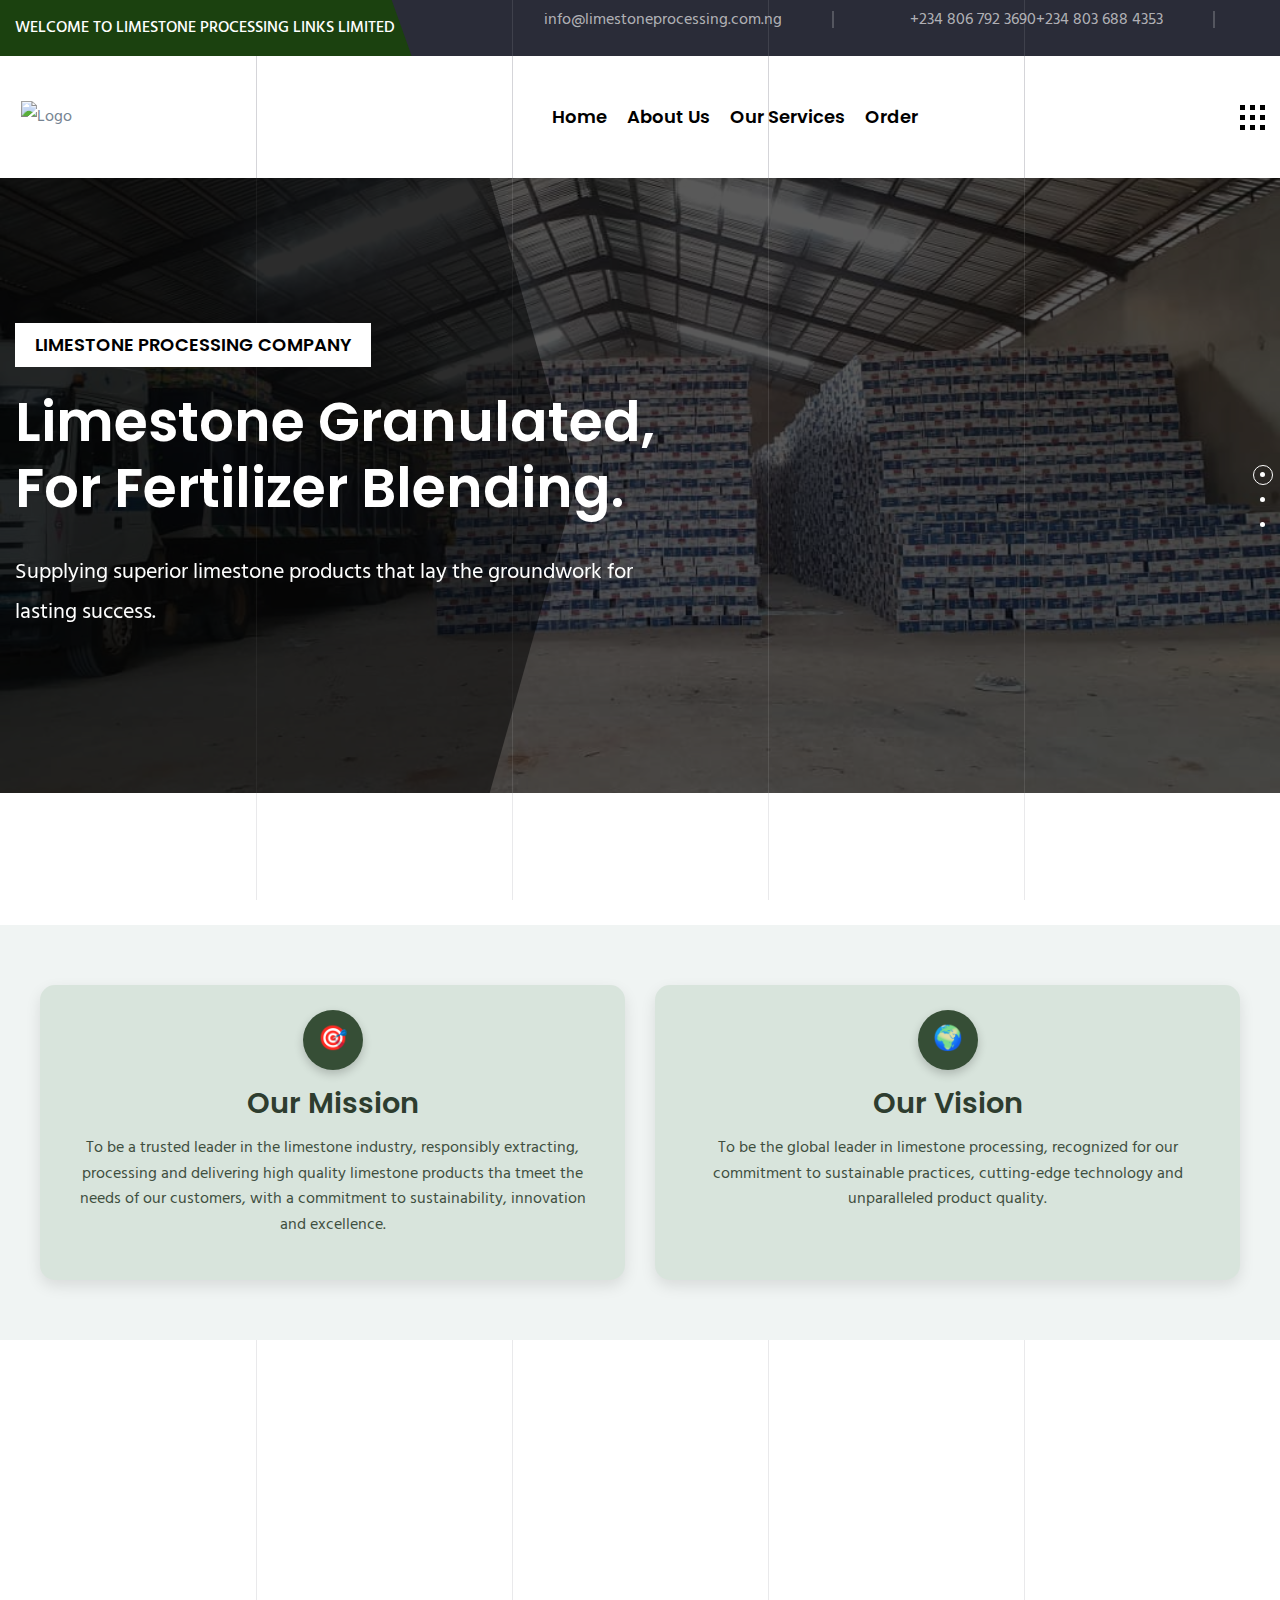
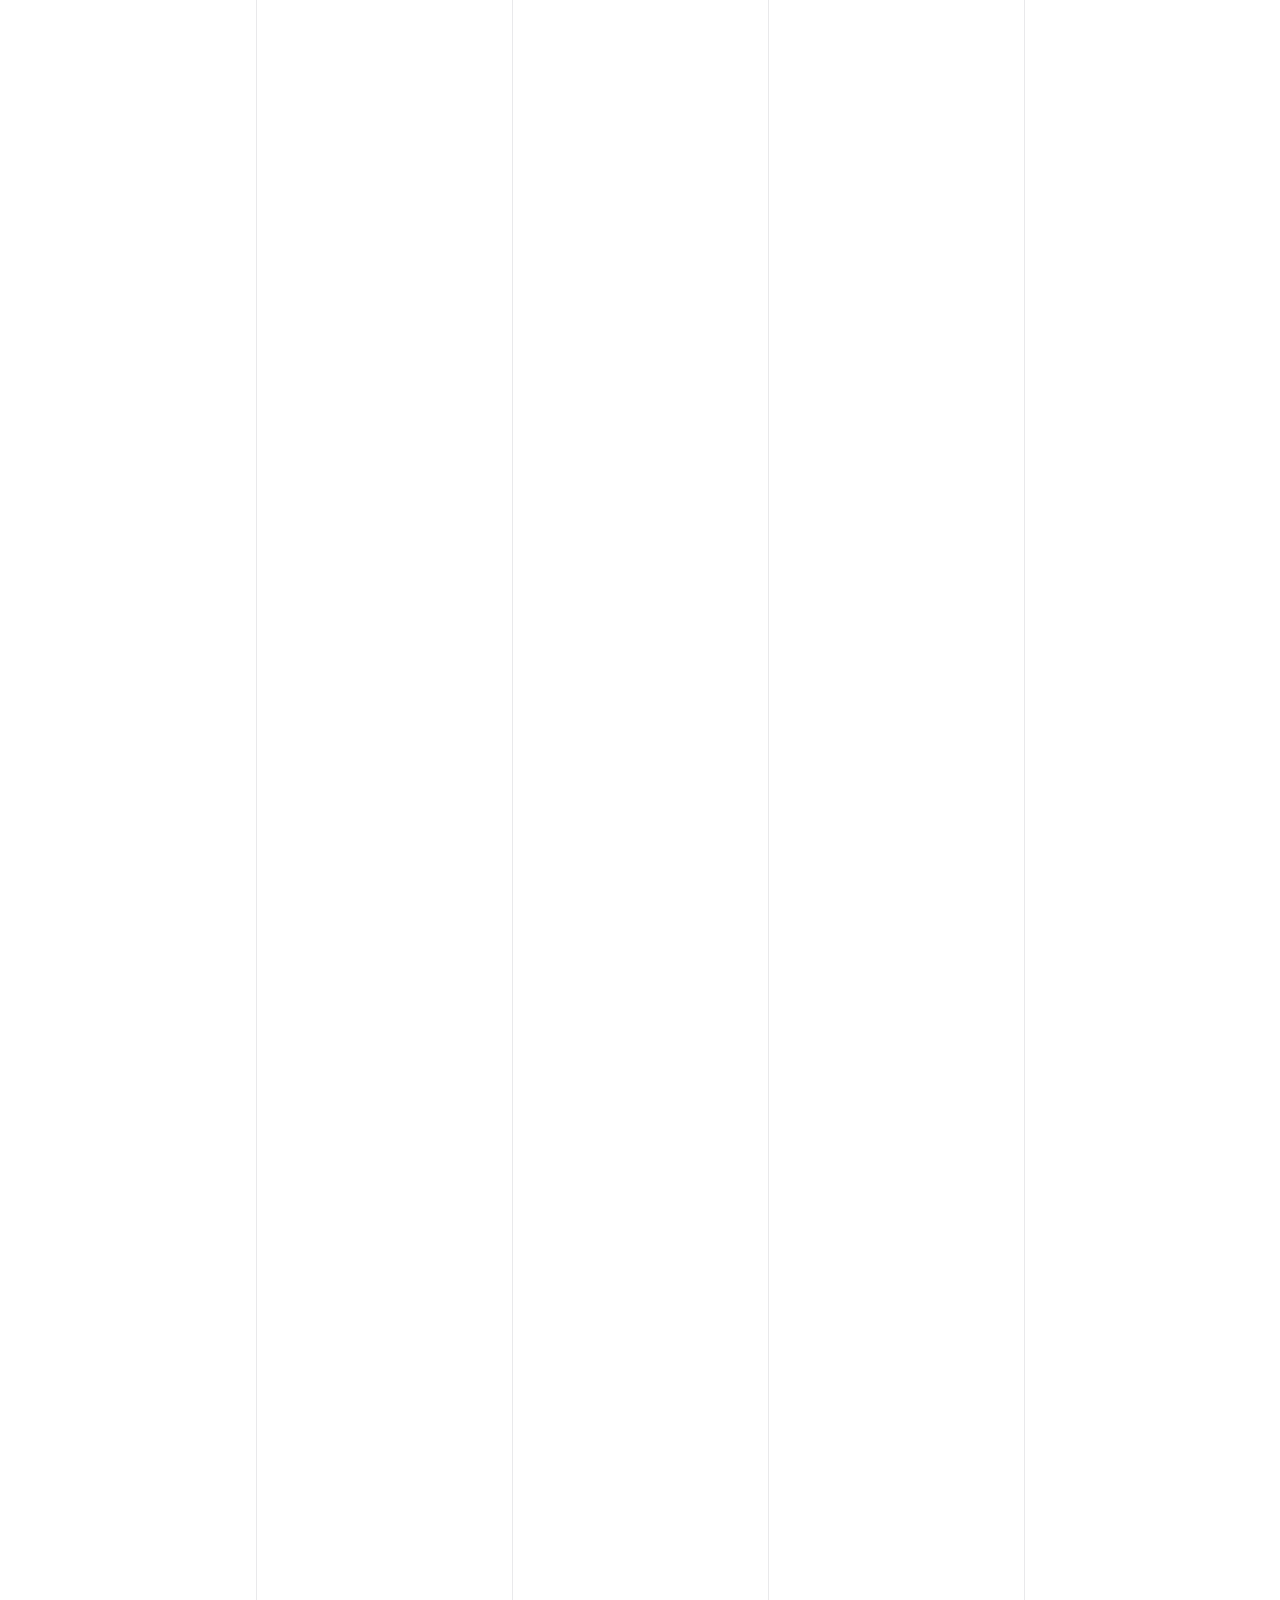
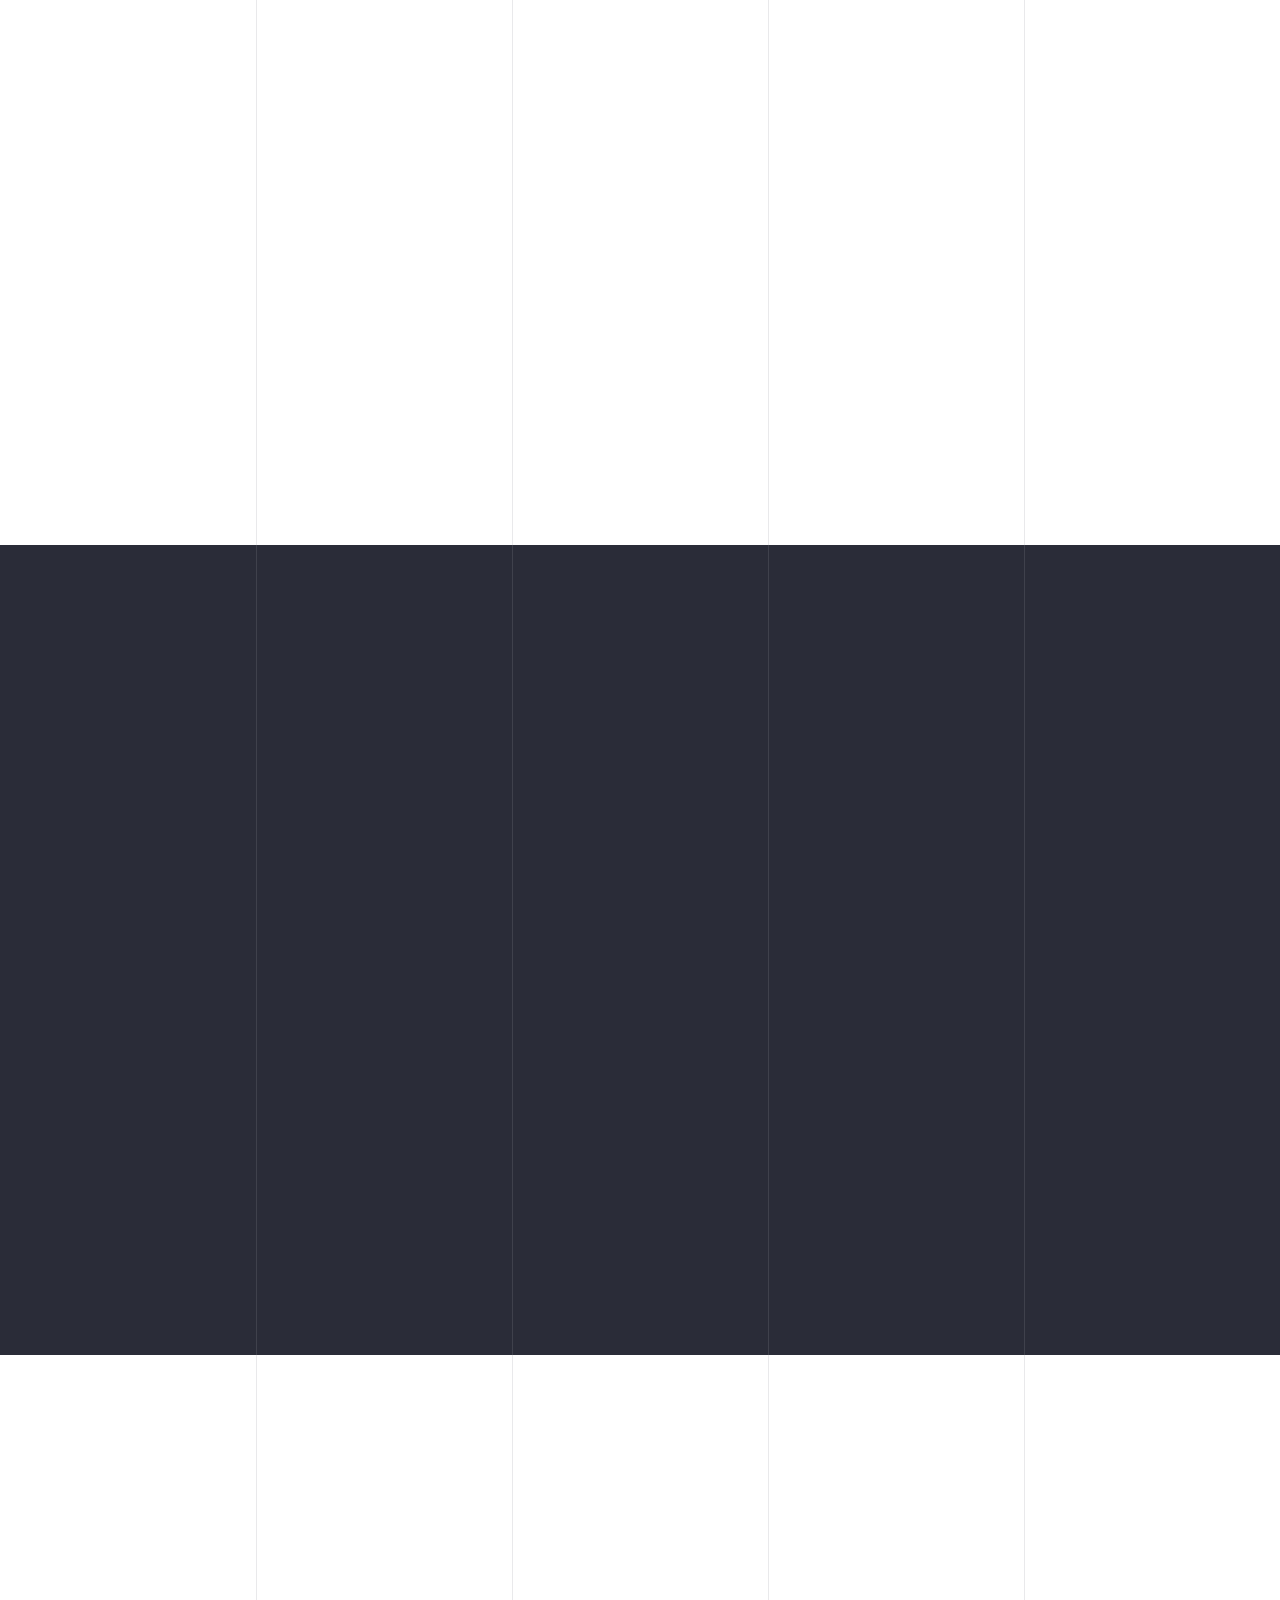
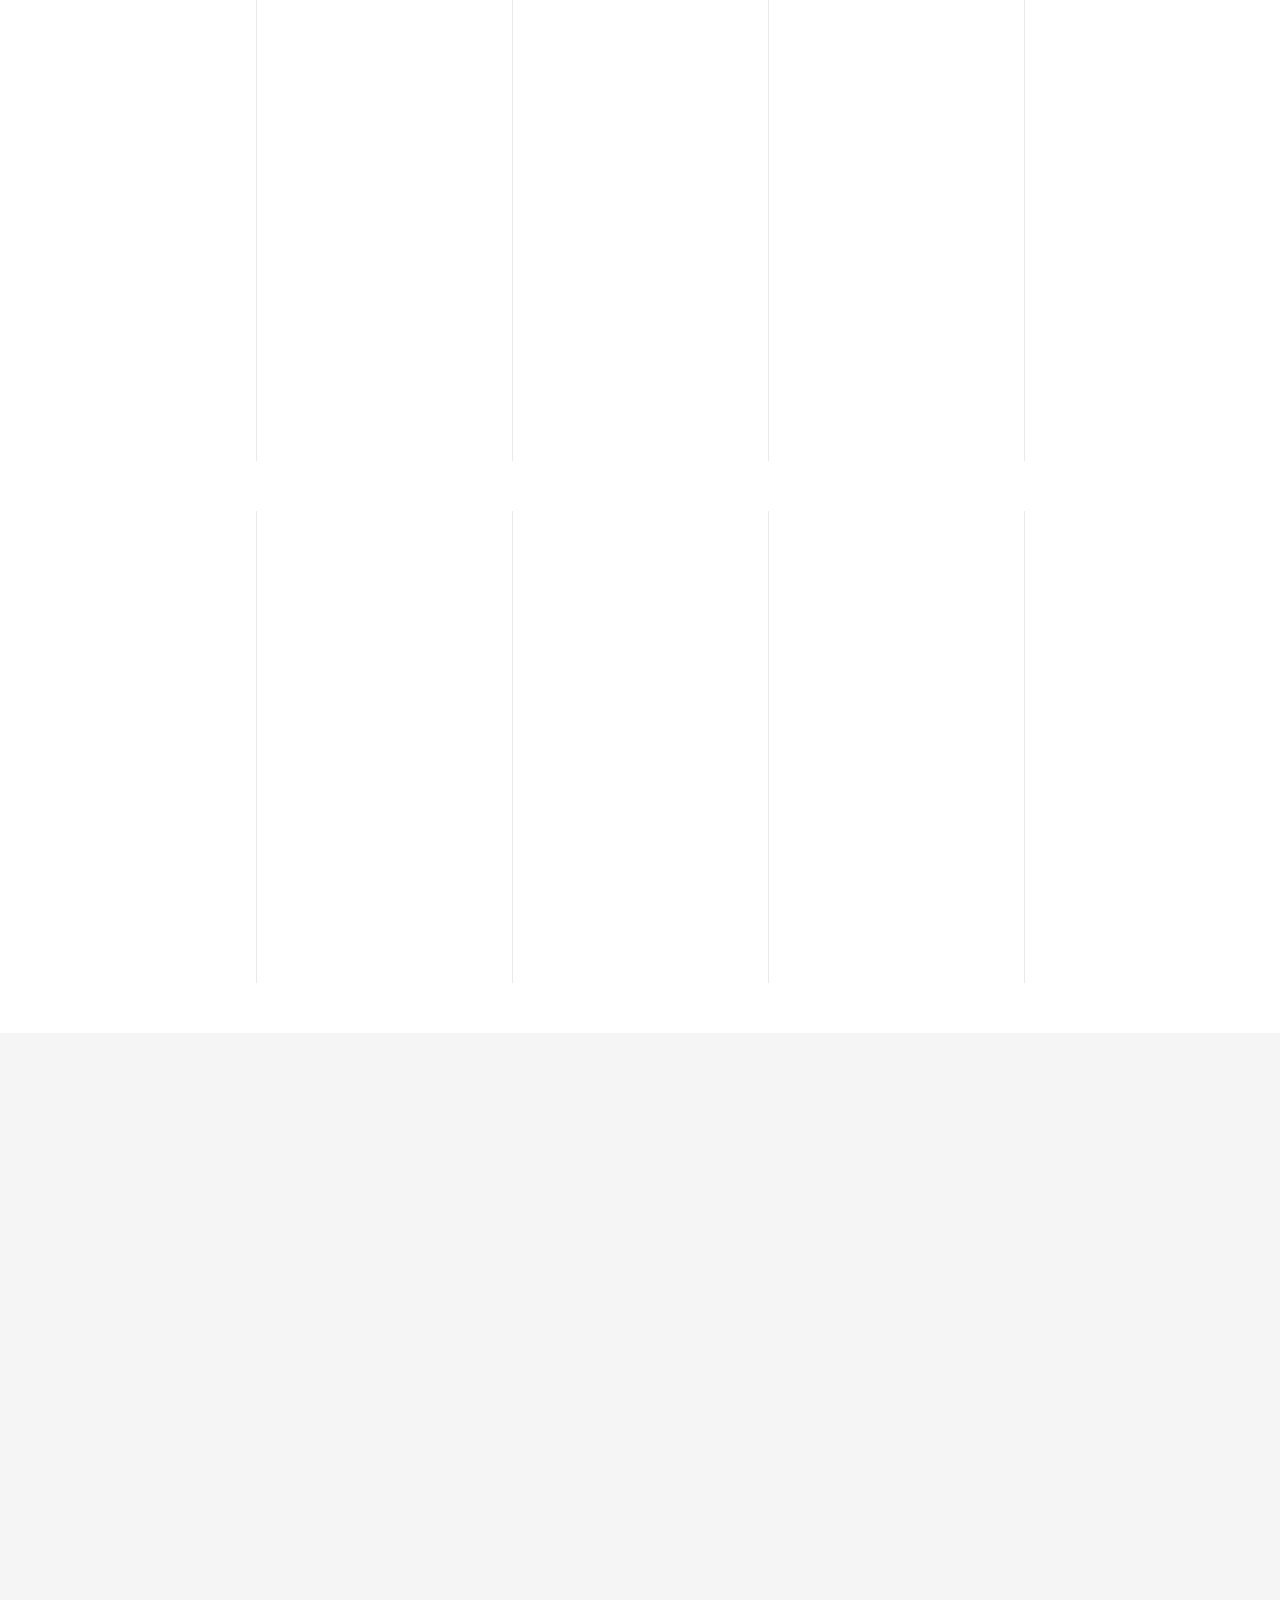
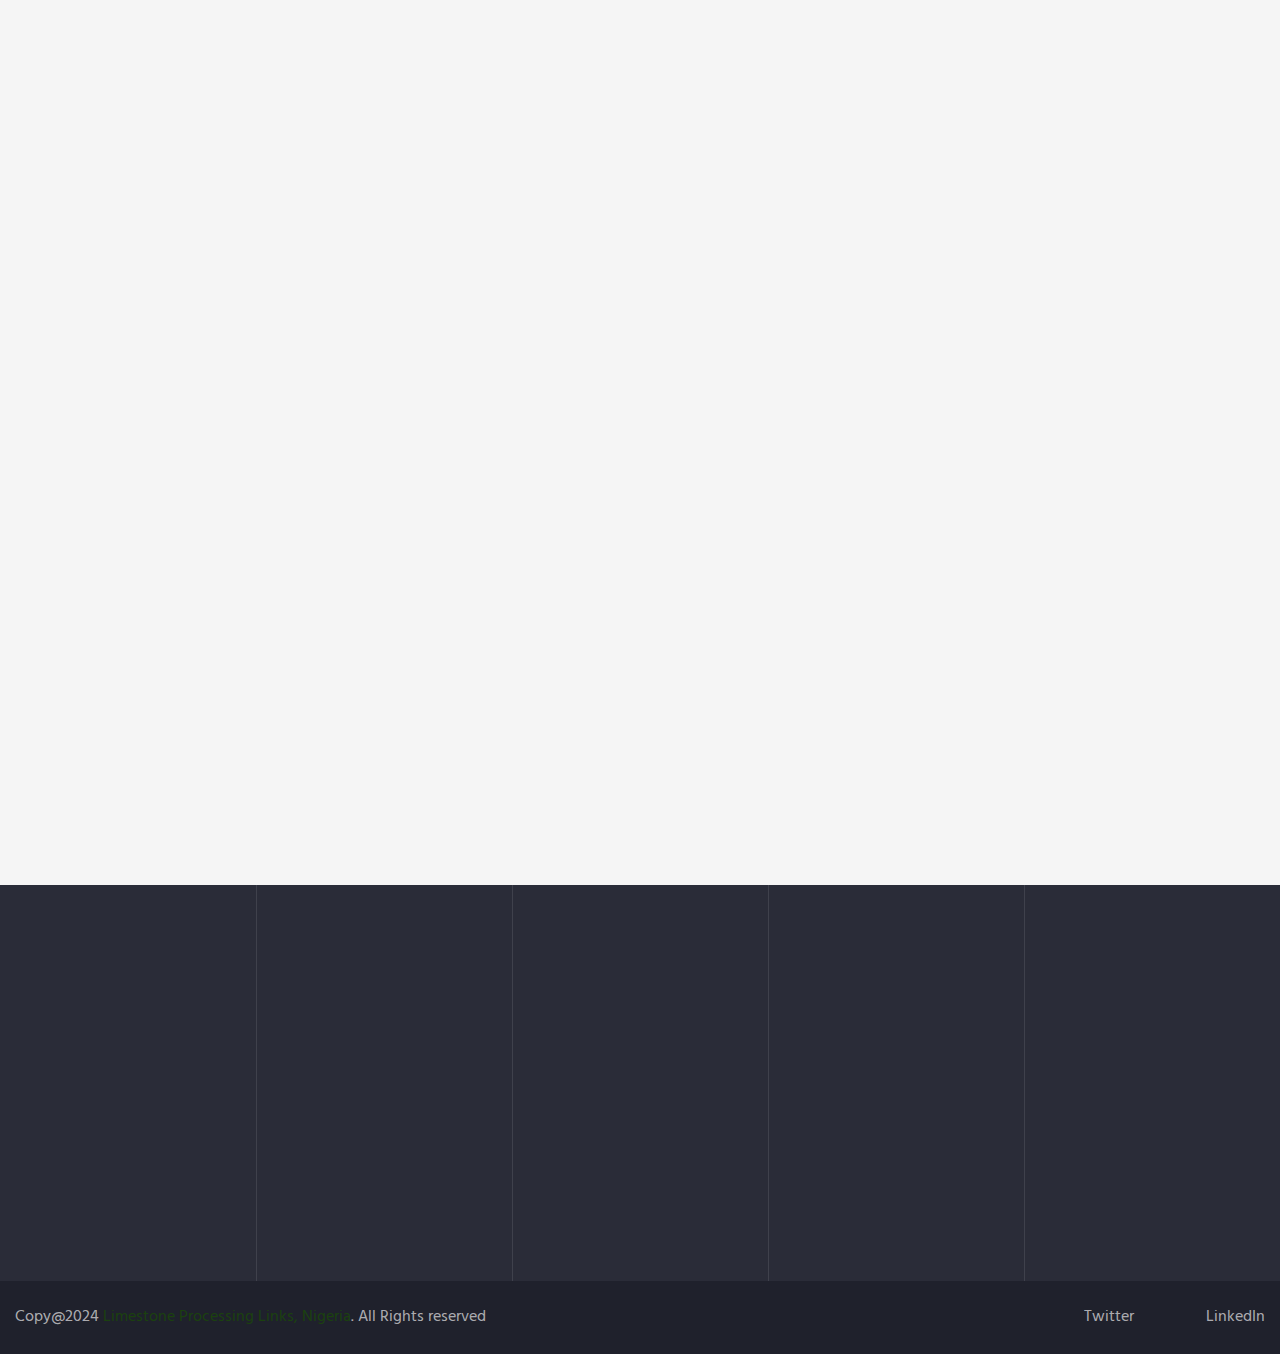
==== commit ff970449: "Complete merge with remote changes" ====
--- a/index.html
+++ b/index.html
@@ -77,7 +77,7 @@
 
                     <div class="header-inner rpy-10 rel d-flex align-items-center" style="padding-top: 10px;padding-bottom: 10px;">
                         <div class="logo-outer">
-                            <div class="logo"><a href="/"><img src="assets/images/logos/white-logo.png" alt="Logo" title="Logo"></a></div>
+                            <div class="logo"><a href="/"><img src="https://i.ibb.co/JmC5zZp/logowww.png" alt="Logo" title="Logo"></a></div>
                         </div>
 
                         <div class="nav-outer ms-lg-auto clearfix">
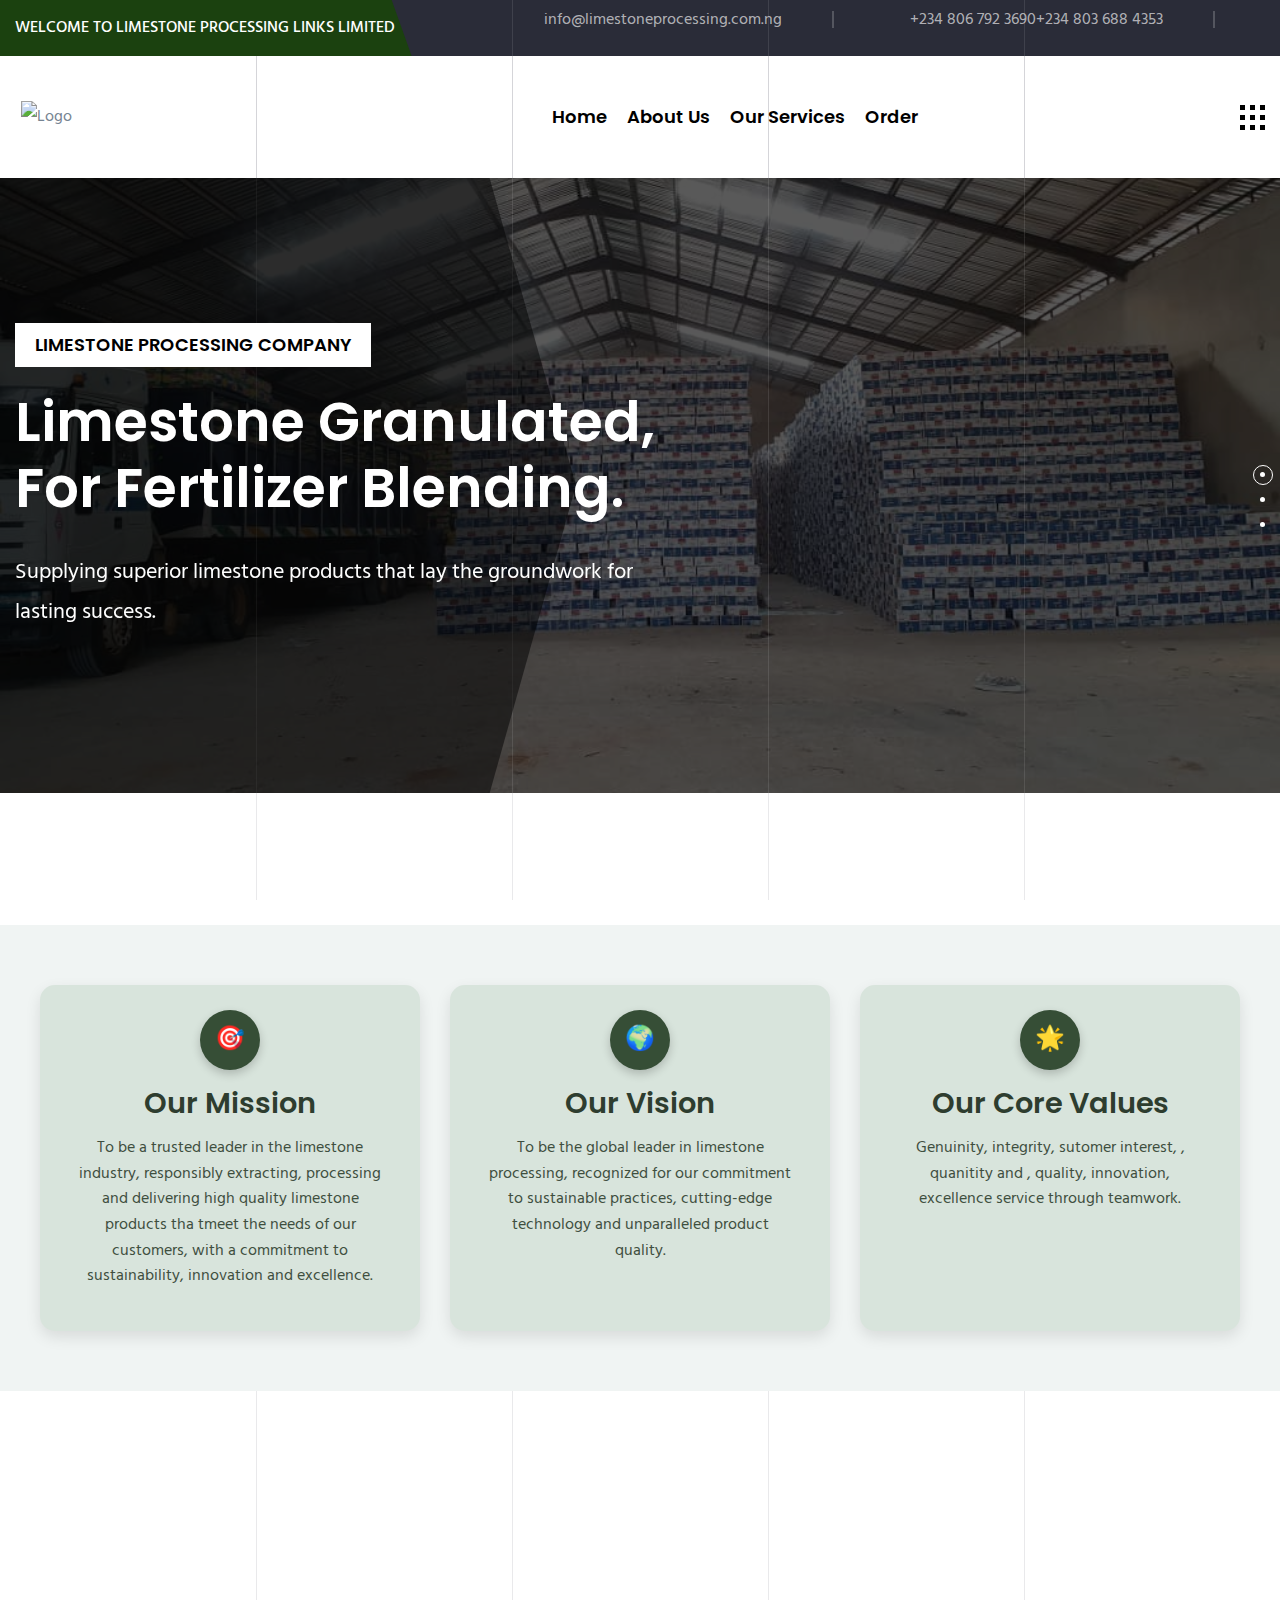
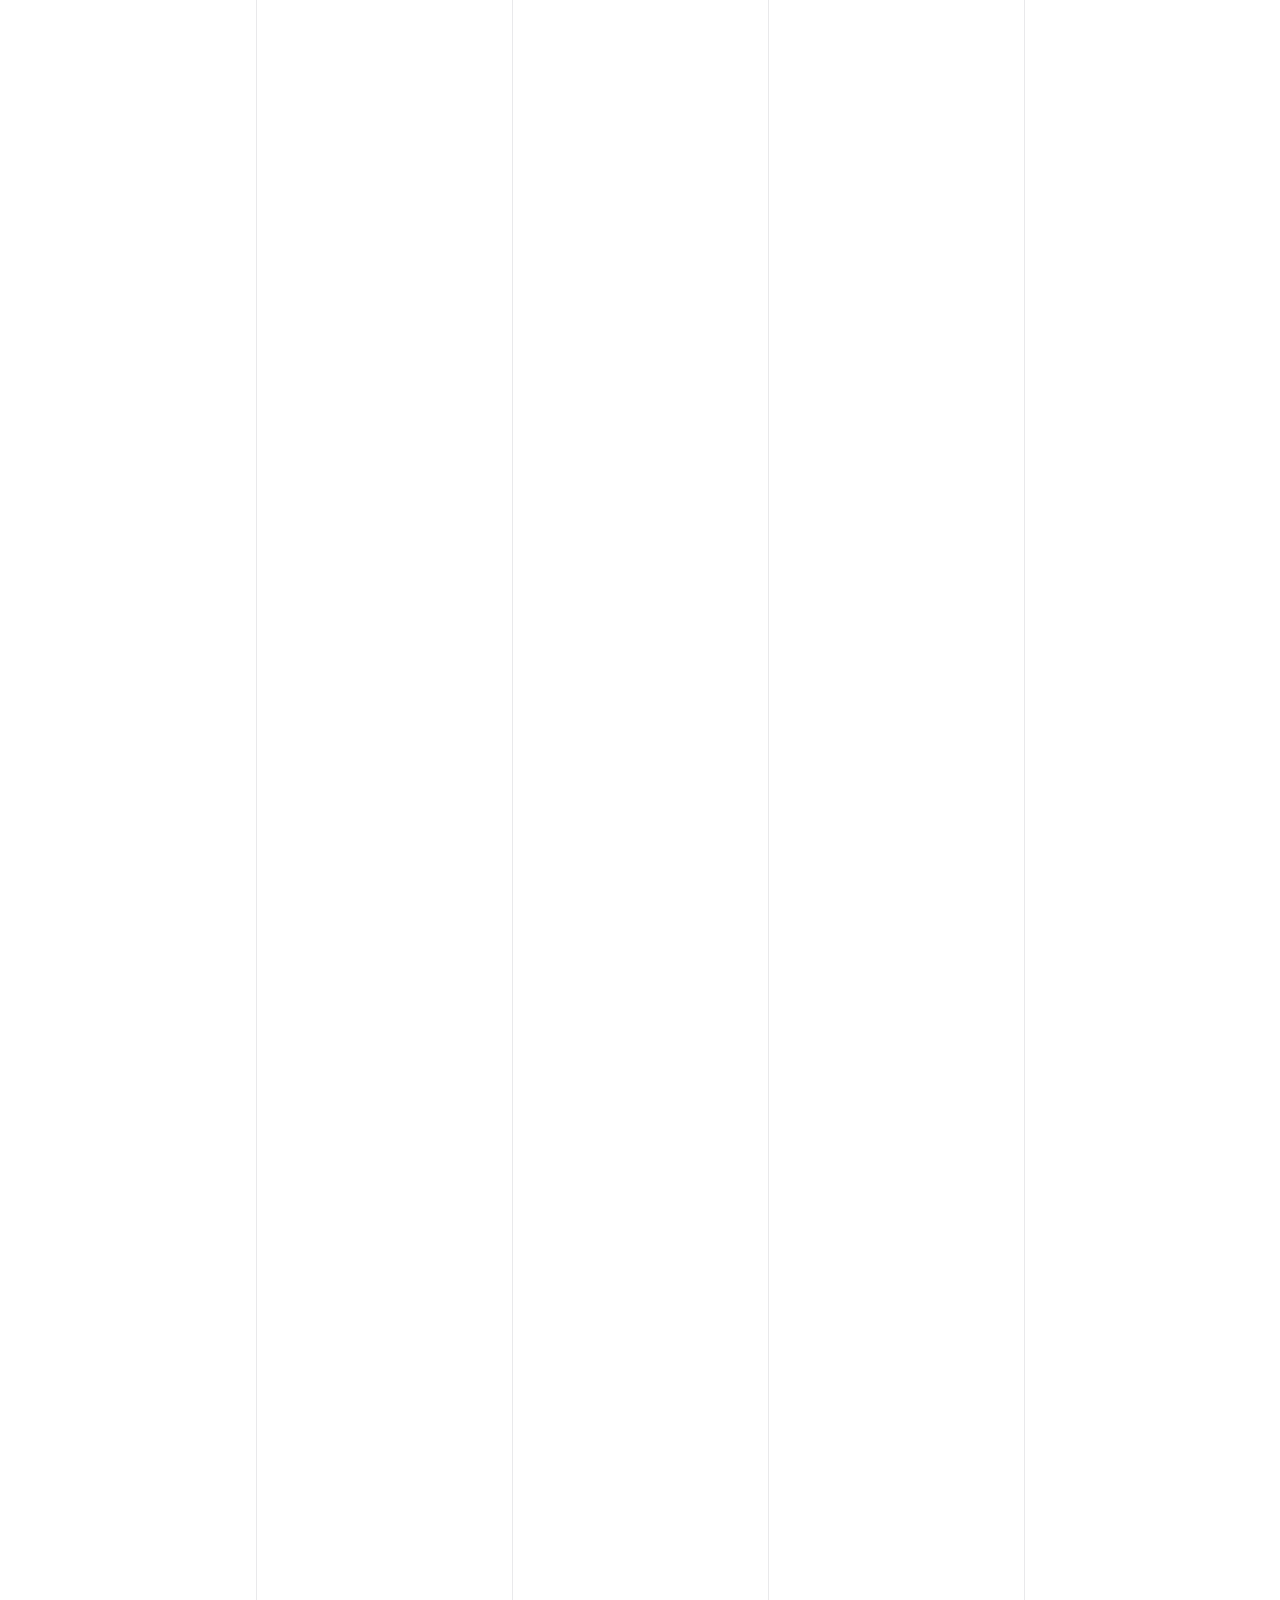
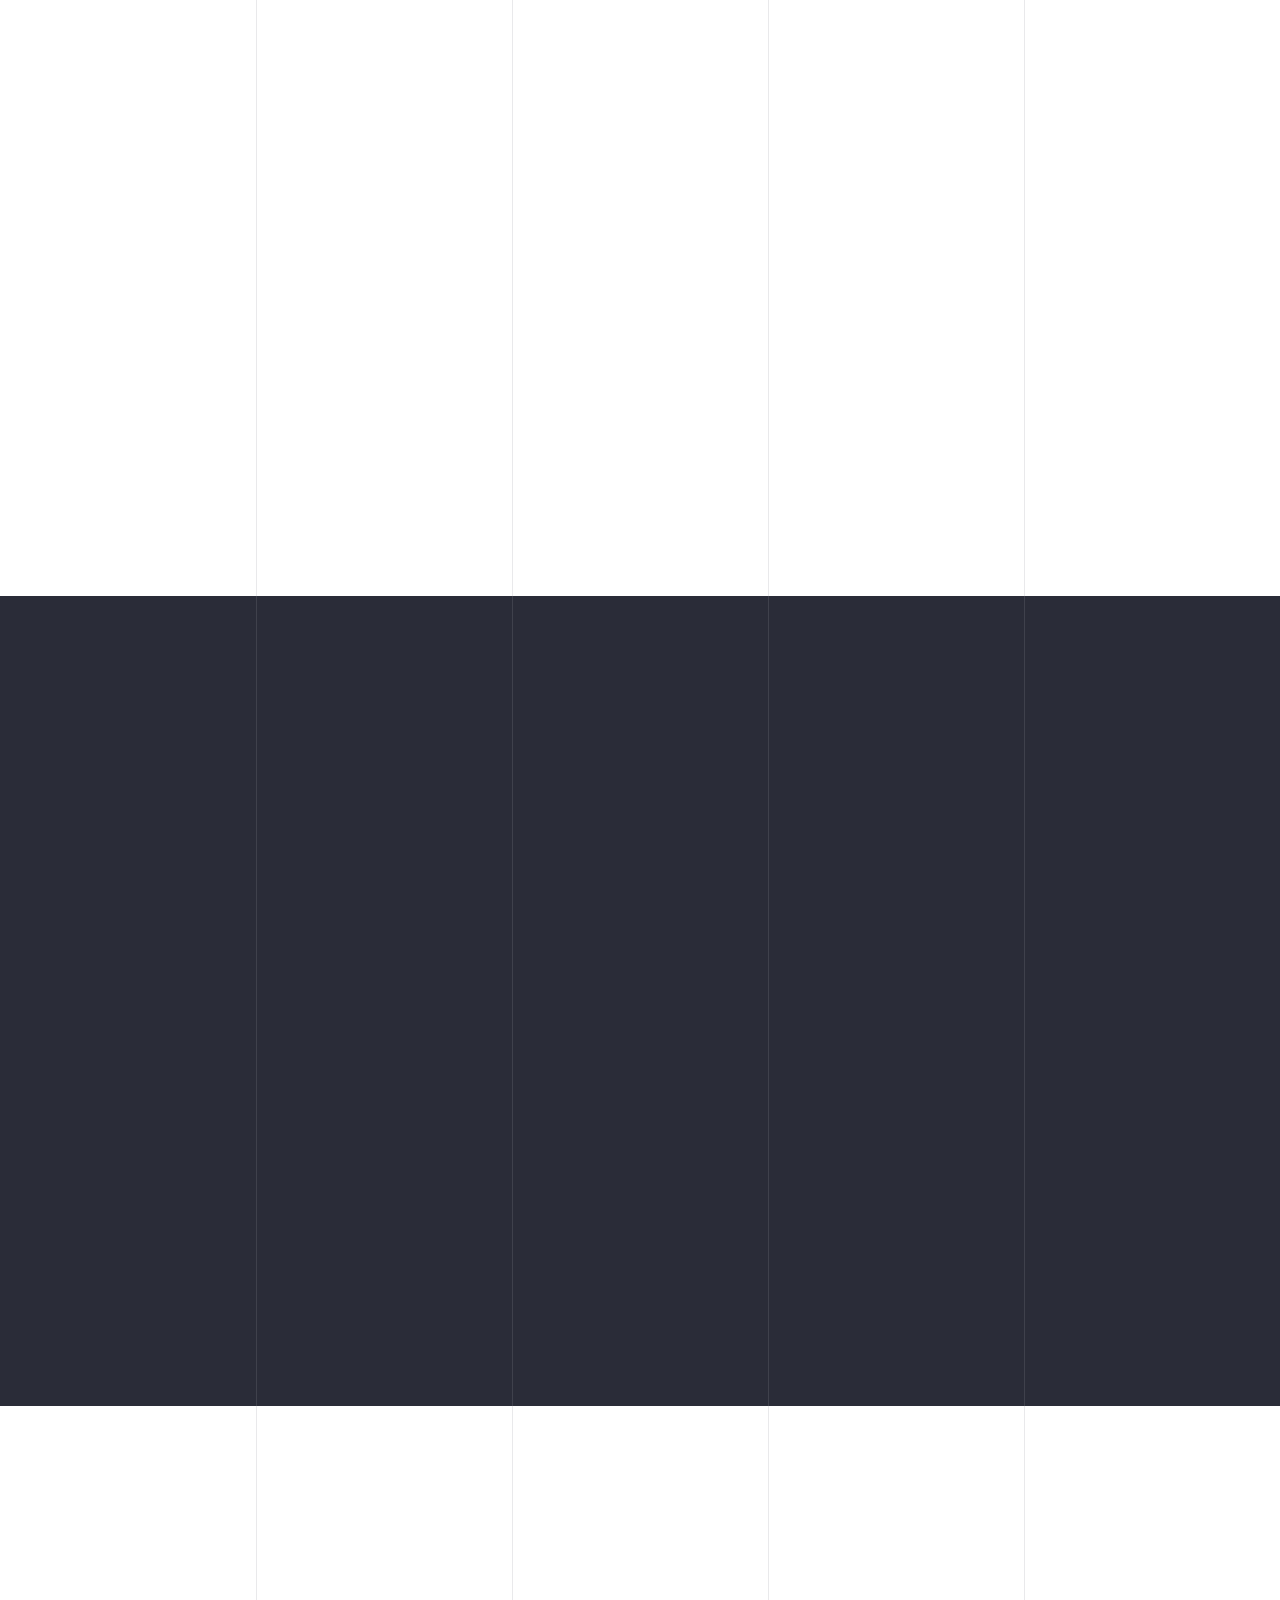
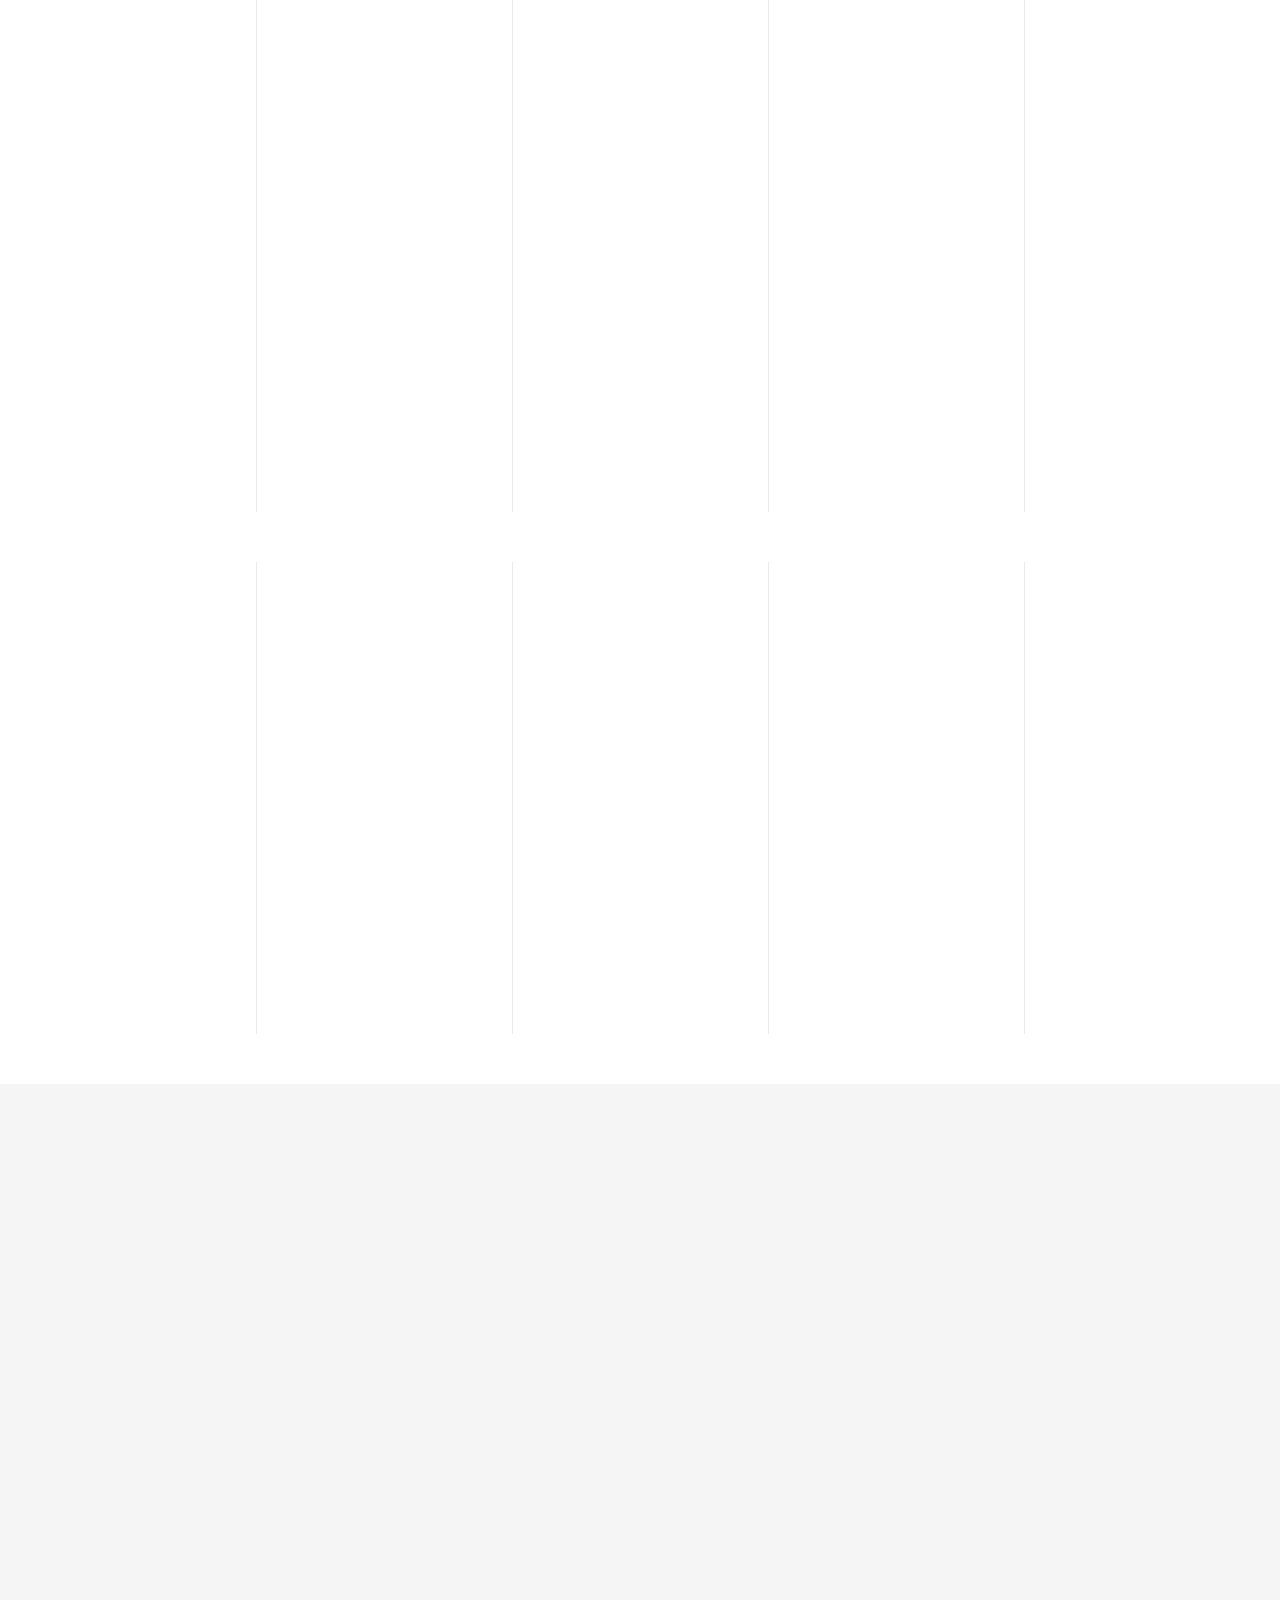
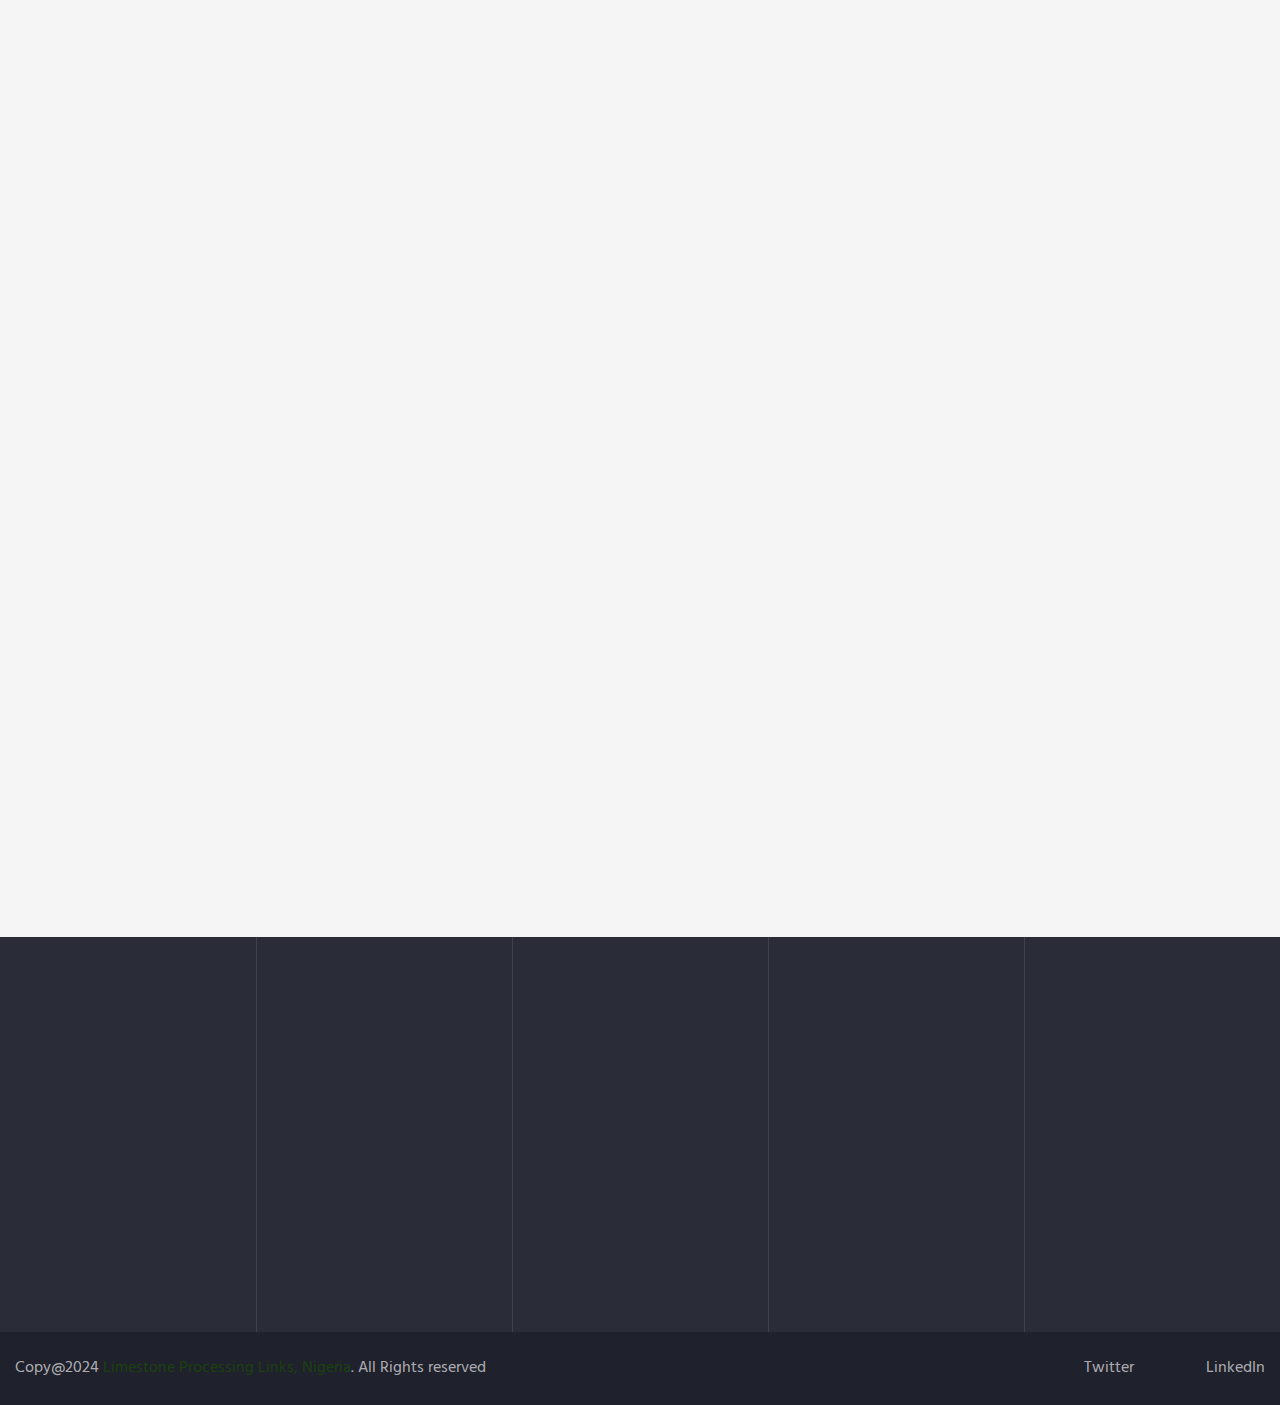
==== commit 385d830c: "Added Core Values" ====
--- a/index.html
+++ b/index.html
@@ -53,7 +53,7 @@
                                         <li><i class="far fa-phone"></i> <a href="callto:+2348067923690">+234 806 792 3690</a><a href="callto:+2348067923690">+234 803 688 4353</a></li>
                                         <li>
                                             <div class="social-style-one">
-                                                <a href="#"><i class="fab fa-twitter"></i></a>
+                                                <a href="https://x.com/limestonpll" target="_blank"><i class="fab fa-twitter"></i></a>
                                                 <a href="#"><i class="fab fa-facebook-f"></i></a>
                                                 <a href="#"><i class="fab fa-linkedin-in"></i></a>
                                                 <a href="#"><i class="fab fa-instagram"></i></a>
@@ -232,6 +232,15 @@
                     <p class="statement-text">
                         
                         To be the global leader in limestone processing, recognized for our commitment to sustainable practices, cutting-edge technology and unparalleled product quality.
+                    </p>
+                </div>
+                <div class="statement-box vision-box">
+                    <div class="icon-circle">
+                        <span>🌟</span> <!-- You can use a more creative icon or image here -->
+                    </div>
+                    <h2 class="statement-title">Our Core Values</h2>
+                    <p class="statement-text">
+                        Genuinity, integrity, sutomer interest, , quanitity and , quality, innovation, excellence service through teamwork.  
                     </p>
                 </div>
             </div>
@@ -433,7 +442,7 @@
                                 <span class="designation">CEO & Founder</span>
                                 <div class="social-style-two">
                                     <a href="#"><i class="fab fa-facebook-f"></i></a>
-                                    <a href="#"><i class="fab fa-twitter"></i></a>
+                                    <a href="https://x.com/limestonpll" target="_blank"><i class="fab fa-twitter"></i></a>
                                     <a href="#"><i class="fab fa-instagram"></i></a>
                                     <a href="#"><i class="fab fa-linkedin-in"></i></a>
                                 </div>
@@ -737,7 +746,7 @@
                         </div>
                         <div class="col-lg-6 text-lg-end">
                             <ul class="footer-bottom-nav">
-                                <li><a href="/"><i class="fab fa-twitter"></i> Twitter</a></li>
+                                <li><a href="https://x.com/limestonpll" target="_blank"><i class="fab fa-twitter"></i> Twitter</a></li>
                                 <li><a href="/"><i class="fab fa-linkedin-in"></i>LinkedIn</a></li>
                             </ul>
                         </div>
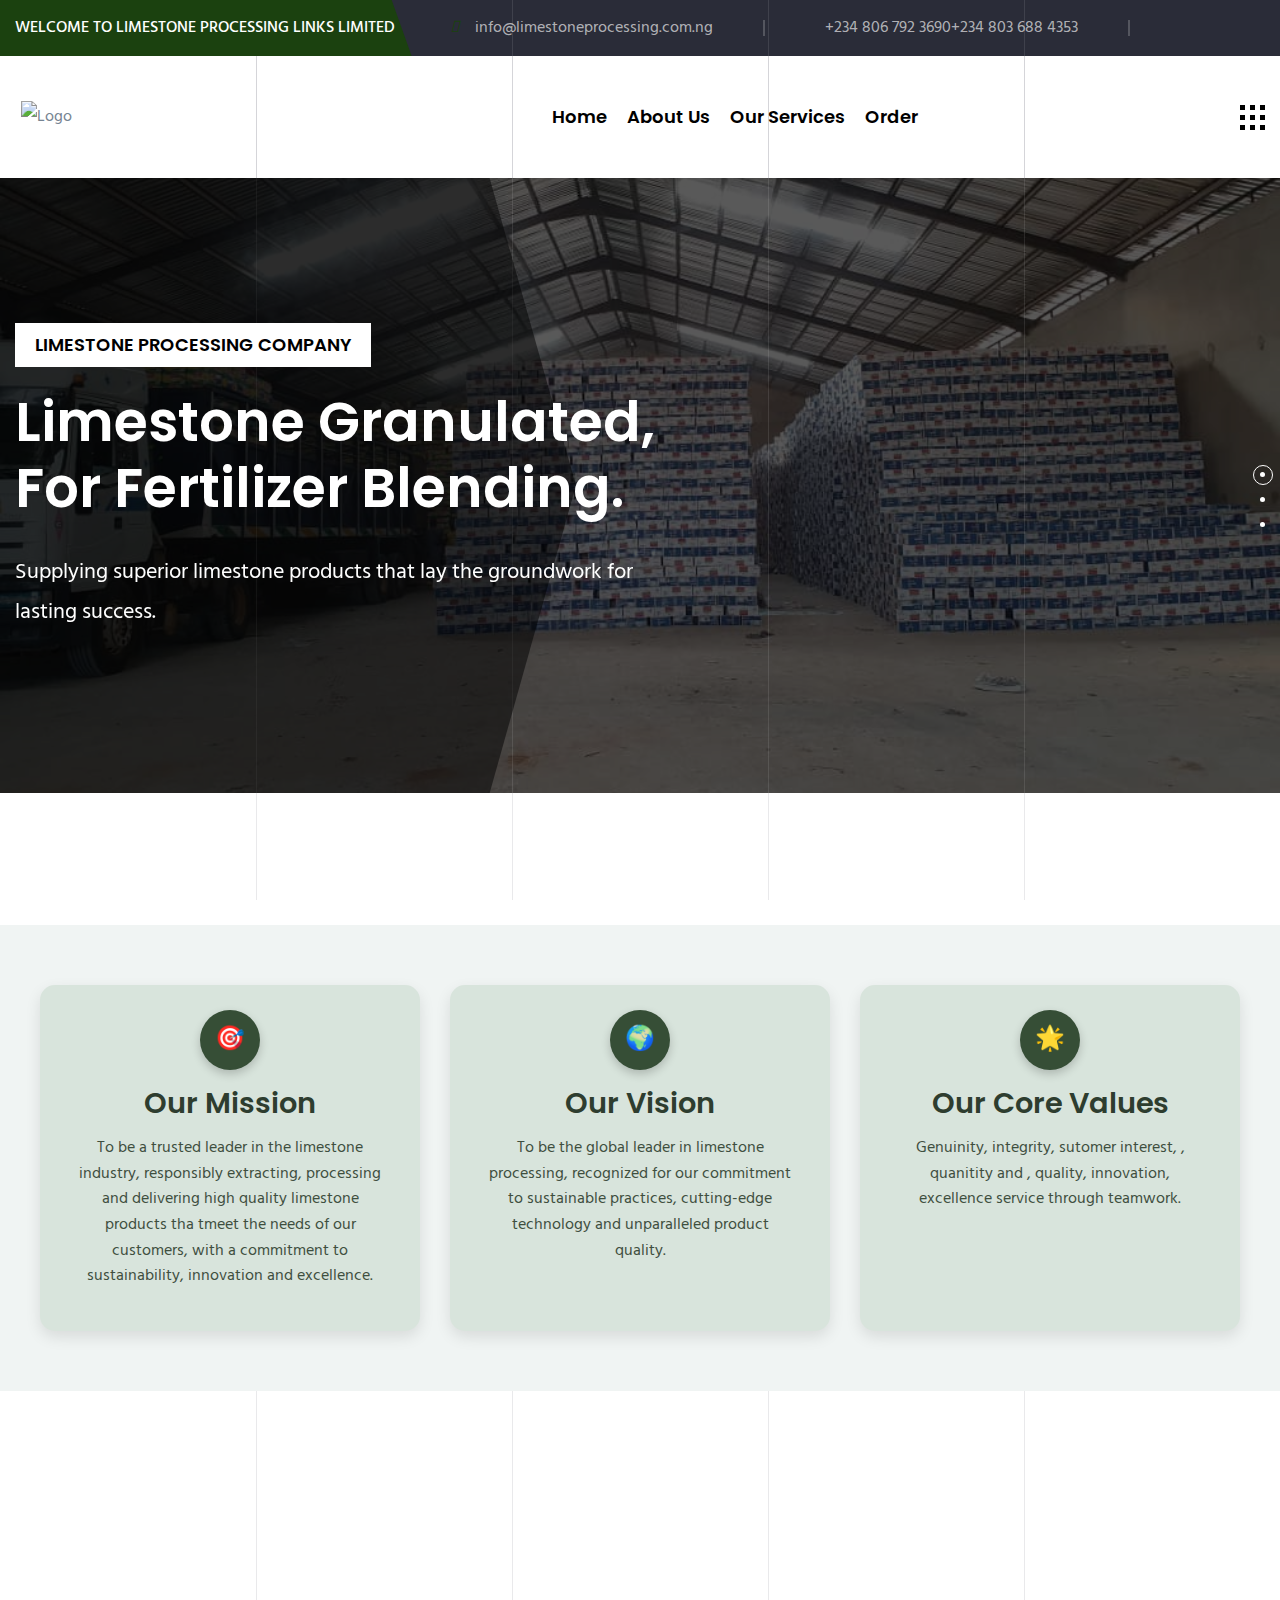
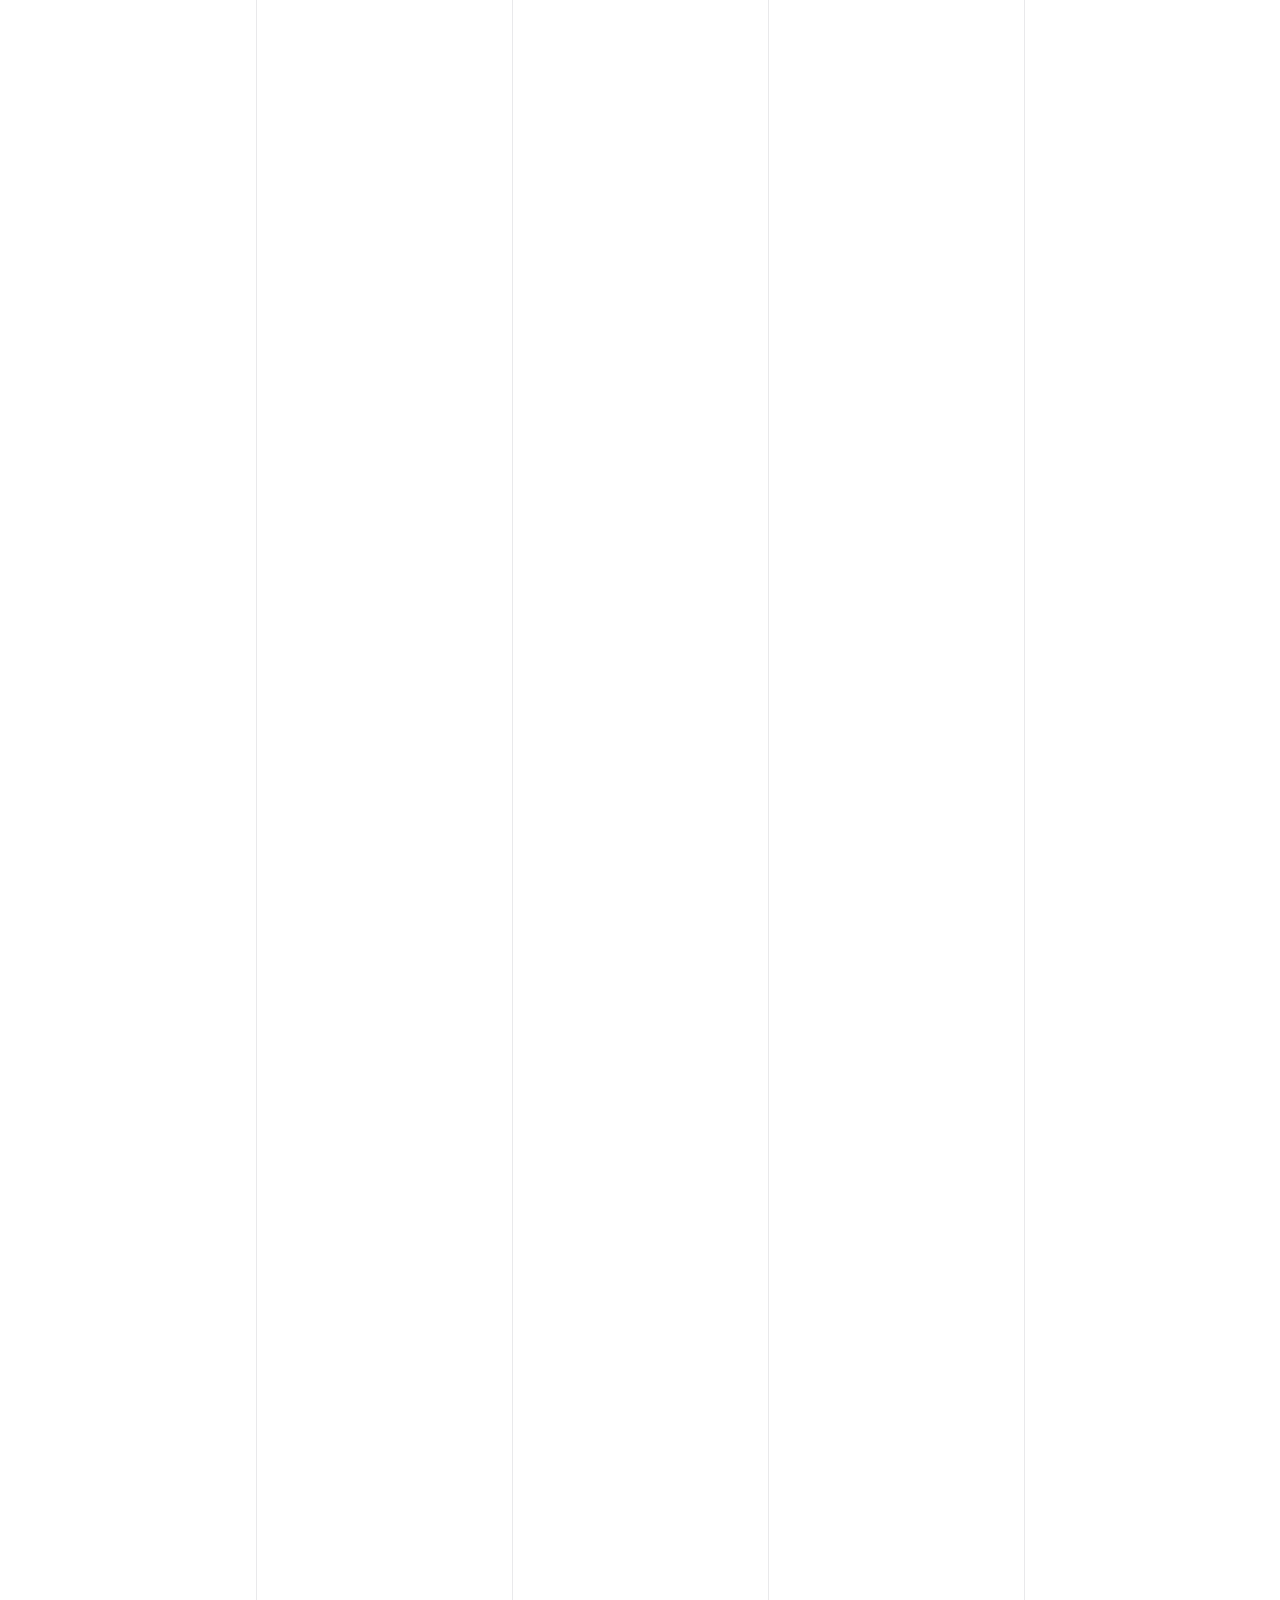
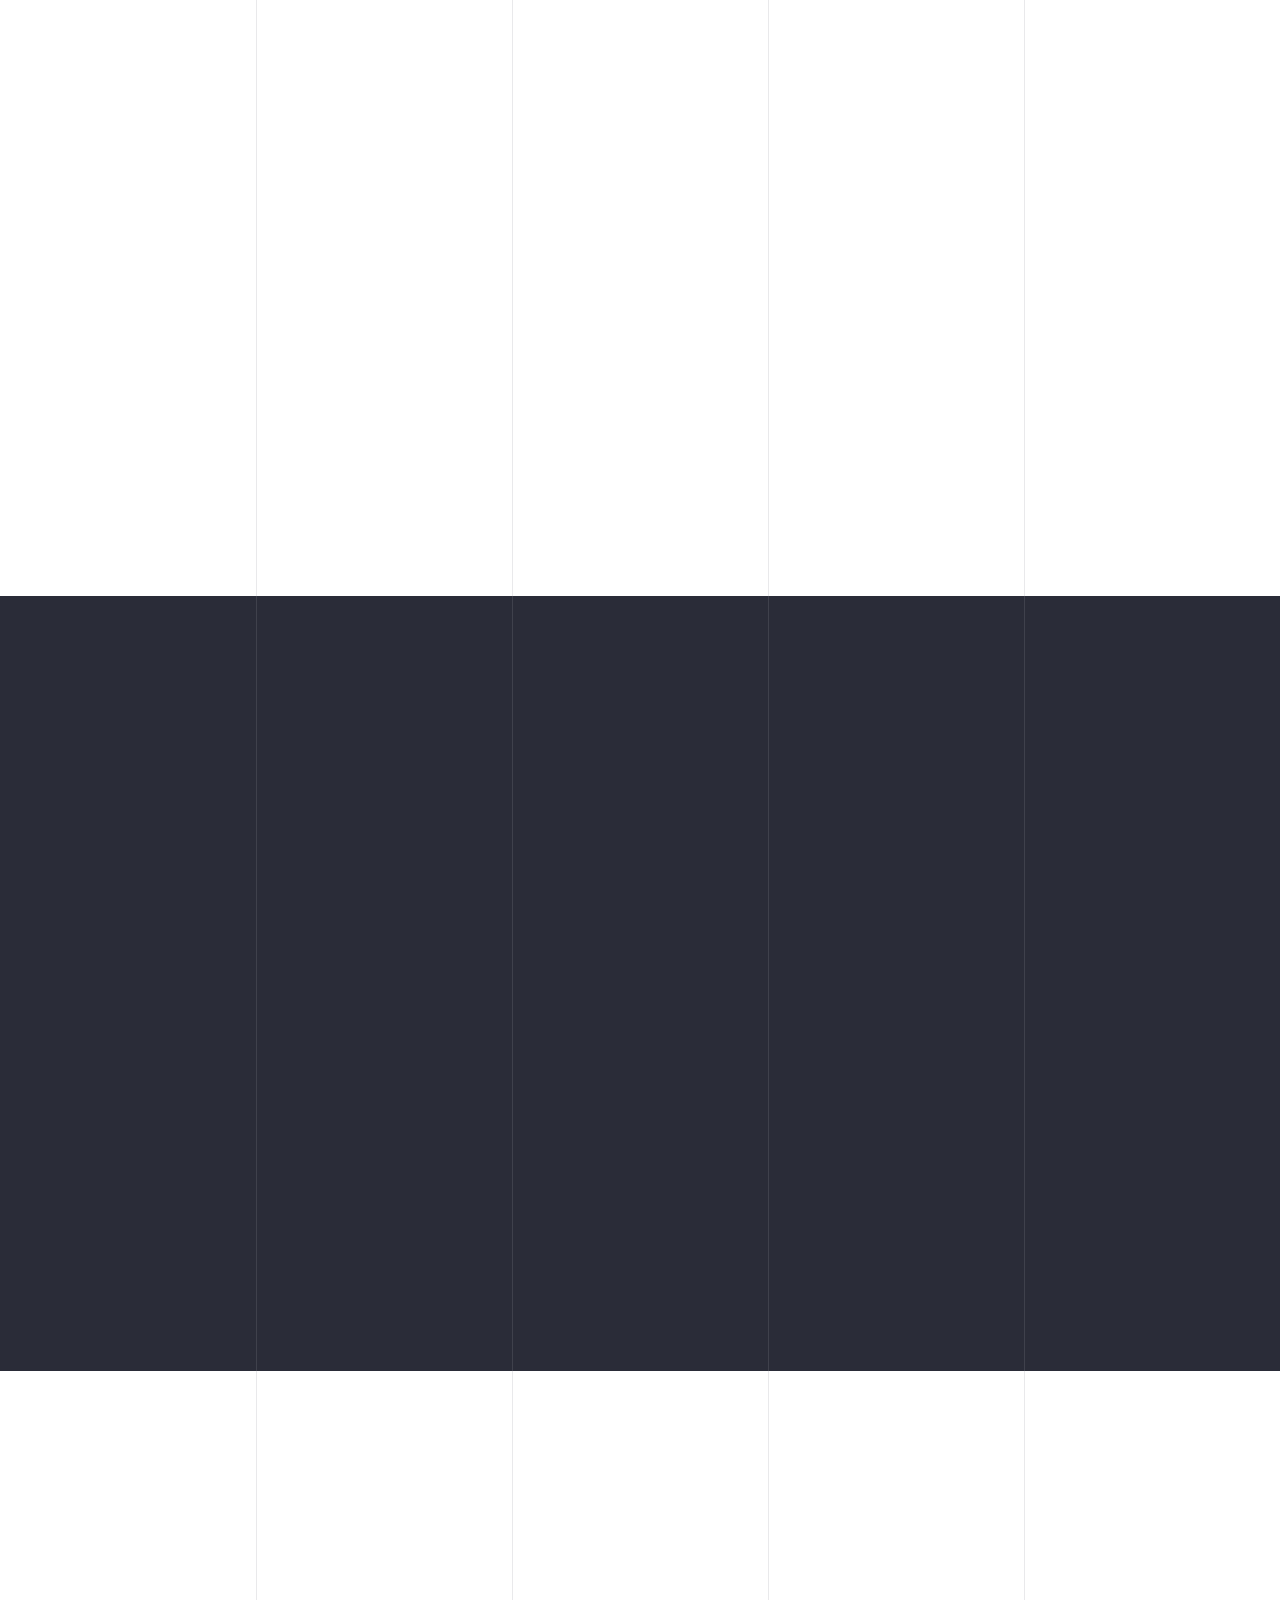
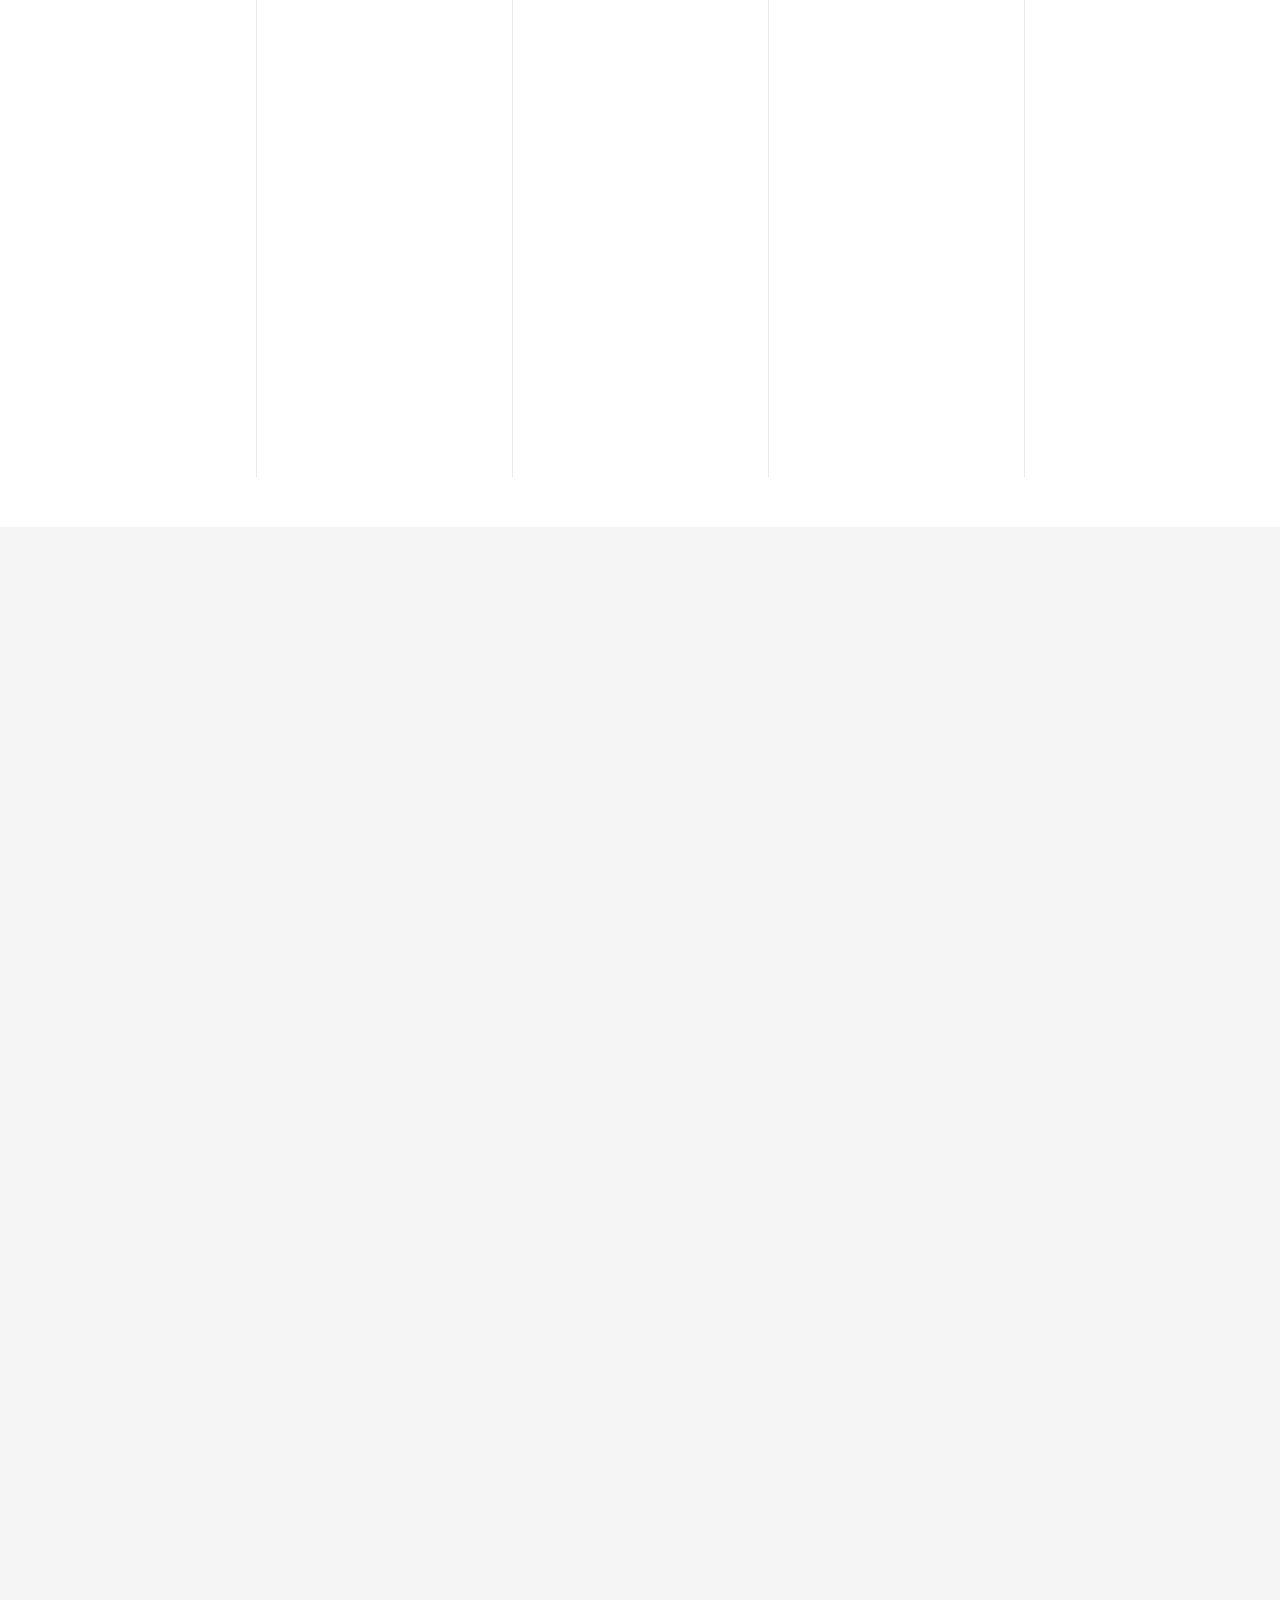
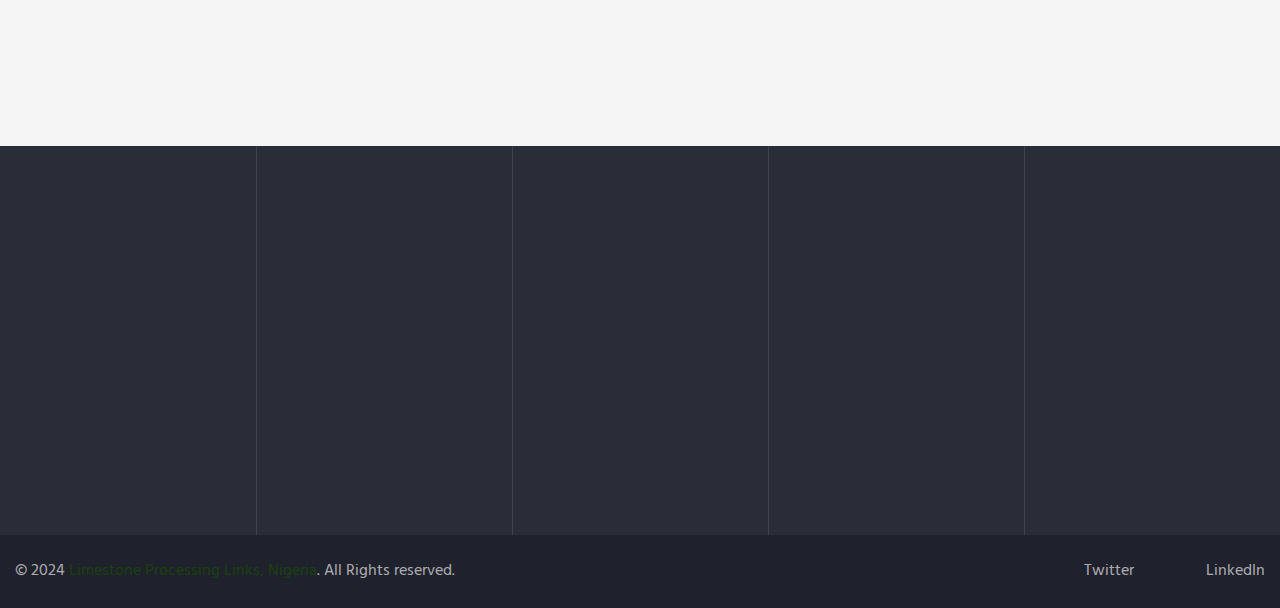
==== commit 75cb8858: "Update index.html" ====
--- a/index.html
+++ b/index.html
@@ -13,6 +13,7 @@
     <script src="assets/js/adcontrol.js"></script>
     <link rel="stylesheet" href="assets/css/flaticon.min.css">
     <link rel="stylesheet" href="assets/css/fontawesome-5.14.0.min.css">
+    <link rel="stylesheet" href="https://cdnjs.cloudflare.com/ajax/libs/font-awesome/6.6.0/css/all.min.css" integrity="sha512-Kc323vGBEqzTmouAECnVceyQqyqdsSiqLQISBL29aUW4U/M7pSPA/gEUZQqv1cwx4OnYxTxve5UMg5GT6L4JJg==" crossorigin="anonymous" referrerpolicy="no-referrer" />
     <link rel="stylesheet" href="assets/css/bootstrap.min.css">
     <link rel="stylesheet" href="assets/css/magnific-popup.min.css">
     <link rel="stylesheet" href="assets/css/nice-select.min.css">
@@ -49,14 +50,14 @@
                             <div class="col-xl-8 col-lg-7">
                                 <div class="top-right text-center text-lg-end">
                                     <ul>
-                                        <li><i class="far fa-envelope"></i> <a href="mailto:support@gmail.com">info@limestoneprocessing.com.ng</a></2348036884353>
-                                        <li><i class="far fa-phone"></i> <a href="callto:+2348067923690">+234 806 792 3690</a><a href="callto:+2348067923690">+234 803 688 4353</a></li>
+                                        <li><i class="fa-regular fa-envelope"></i></i> <a href="mailto:support@gmail.com">info@limestoneprocessing.com.ng</a></2348036884353>
+                                        <li><i class="fa-solid fa-mobile-screen-button"></i> <a href="callto:+2348067923690">+234 806 792 3690</a><a href="callto:+2348067923690">+234 803 688 4353</a></li>
                                         <li>
                                             <div class="social-style-one">
                                                 <a href="https://x.com/limestonpll" target="_blank"><i class="fab fa-twitter"></i></a>
-                                                <a href="#"><i class="fab fa-facebook-f"></i></a>
-                                                <a href="#"><i class="fab fa-linkedin-in"></i></a>
-                                                <a href="#"><i class="fab fa-instagram"></i></a>
+                                                <!-- <a href="#"><i class="fab fa-facebook-f"></i></a> -->
+                                                <a href="https://www.linkedin.com/in/limestone-processing-ltd-453960328/"><i class="fab fa-linkedin-in"></i></a>
+                                                <a href="https://www.instagram.com/limestonepll/"><i class="fab fa-instagram"></i></a>
                                             </div>
                                         </li>
                                     </ul>
@@ -141,7 +142,7 @@
         
                 <!-- Appointment Form -->
                 <div class="appointment-form">
-                    <form method="POST" action="https://formspree.io/f/your-form-id">
+                    <form id="contactForm" method="POST" action="https://formspree.io/f/xyzgvlab">
                         <div class="form-group">
                             <input type="text" name="name" placeholder="Name" required>
                         </div>
@@ -154,9 +155,37 @@
                         <div class="form-group">
                             <button type="submit" class="theme-btn style-two">Submit now</button>
                         </div>
-                        <!-- Hidden success message -->
-                        <div id="msgSubmit" class="hidden"></div>
+                        <!-- Success message -->
+                        <div id="msggSub" style="display: none; color: green;">Thank you! Your message has been sent.</div>
                     </form>
+                    <script>
+                        document.getElementById('contactForm').addEventListener('submit', async function(event) {
+                            event.preventDefault();
+                            const form = event.target;
+                            const formData = new FormData(form);
+                    
+                            try {
+                                const response = await fetch(form.action, {
+                                    method: 'POST',
+                                    body: formData,
+                                    headers: {
+                                        'Accept': 'application/json'
+                                    }
+                                });
+                    
+                                if (response.ok) {
+                                    document.getElementById('msggSub').style.display = 'block';
+                                    form.reset();
+                                } else {
+                                    alert("Oops! There was a problem submitting your form.");
+                                }
+                            } catch (error) {
+                                console.error("Error:", error);
+                                alert("There was an error submitting the form. Please try again.");
+                            }
+                        });
+                    </script>
+                                        
                 </div>
             </div>
         </section>
@@ -441,10 +470,10 @@
                                 <h6>Dr. Bala M. Inuwa</h6>
                                 <span class="designation">CEO & Founder</span>
                                 <div class="social-style-two">
-                                    <a href="#"><i class="fab fa-facebook-f"></i></a>
+                                    <!-- <a href="#"><i class="fab fa-facebook-f"></i></a> -->
                                     <a href="https://x.com/limestonpll" target="_blank"><i class="fab fa-twitter"></i></a>
-                                    <a href="#"><i class="fab fa-instagram"></i></a>
-                                    <a href="#"><i class="fab fa-linkedin-in"></i></a>
+                                    <a href="https://www.instagram.com/limestonepll/"><i class="fab fa-instagram"></i></a>
+                                    <a href="https://www.linkedin.com/in/limestone-processing-ltd-453960328/"><i class="fab fa-linkedin-in"></i></a>
                                 </div>
                             </div>
                         </div>
@@ -523,7 +552,7 @@
         <!-- FAQ Area end -->
 
         
-        <section id="carousel-section" class="carousel-area bgc-lighter py-70 rpy-100 rel z-1" style="margin-top: 50px; background:white;">
+        <!-- <section id="carousel-section" class="carousel-area bgc-lighter py-70 rpy-100 rel z-1" style="margin-top: 50px; background:white;">
     <div class="container">
         <div class="row gap-150 align-items-center">
             
@@ -539,8 +568,6 @@
                 <input type="radio" name="position" id="pos9" style="visibility: hidden"/>
 
 
-
-    <!-- JavaScript to enable auto-sliding -->
     <script>
         let currentSlide = 1;
         const totalSlides = 9; // Update to the new total number of slides
@@ -598,8 +625,9 @@
         <span></span><span></span>
     </div>
         </section>
+         -->
         
-        <section id="order-form" class="contact-area bgc-lighter py-70 rpy-100 rel z-1" style="margin-top: 50px;">
+         <section id="order-form" class="contact-area bgc-lighter py-70 rpy-100 rel z-1" style="margin-top: 50px;">
             <div class="container">
                 <div class="row gap-150 align-items-center">
                     <div class="col-lg-6">
@@ -615,28 +643,28 @@
                                     </div>
                                     <div class="col-sm-6">
                                         <div class="form-group">
-                                            <label for="name" style="font-weight: bold;">Full Name</label>
+                                            <label for="name" style="font-weight: bold;">Full Name*</label>
                                             <input type="text" id="name" name="name" class="form-control" placeholder="Full Name" required>
                                             <div class="help-block with-errors"></div>
                                         </div>
                                     </div>
                                     <div class="col-sm-6">
                                         <div class="form-group">
-                                            <label for="phone_number" style="font-weight: bold;">Phone Number</label>
+                                            <label for="phone_number" style="font-weight: bold;">Phone Number*</label>
                                             <input type="text" id="phone_number" name="phone_number" class="form-control" placeholder="Phone No" required>
                                             <div class="help-block with-errors"></div>
                                         </div>
                                     </div>
                                     <div class="col-sm-12">
                                         <div class="form-group">
-                                            <label for="address" style="font-weight: bold;">Address</label>
+                                            <label for="address" style="font-weight: bold;">Address*</label>
                                             <input type="text" id="address" name="address" class="form-control" placeholder="Your Address" required>
                                             <div class="help-block with-errors"></div>
                                         </div>
                                     </div>
                                     <div class="col-sm-12">
                                         <div class="form-group">
-                                            <label for="email" style="font-weight: bold;">Email Address</label>
+                                            <label for="email" style="font-weight: bold;">Email Address*</label>
                                             <input type="email" id="email" name="email" class="form-control" placeholder="Email Address" required>
                                             <div class="help-block with-errors"></div>
                                         </div>
@@ -648,29 +676,15 @@
                                     </div>
                                     <div class="col-sm-6">
                                         <div class="form-group">
-                                            <label for="product" style="font-weight: bold;">Product</label>
+                                            <label for="product" style="font-weight: bold;">Product*</label>
                                             <input type="text" id="product" name="product" class="form-control" placeholder="Product Name" required>
                                             <div class="help-block with-errors"></div>
                                         </div>
                                     </div>
-                                    <div class="col-sm-6">
-                                        <div class="form-group">
-                                            <label for="specification" style="font-weight: bold;">Specification</label>
-                                            <input type="text" id="specification" name="specification" class="form-control" placeholder="Product Specifications" required>
-                                            <div class="help-block with-errors"></div>
-                                        </div>
-                                    </div>
-                                    <div class="col-sm-12">
-                                        <div class="form-group">
-                                            <label for="quantity" style="font-weight: bold;">Quantity</label>
-                                            <input type="number" id="quantity" name="quantity" class="form-control" placeholder="Quantity" required>
-                                            <div class="help-block with-errors"></div>
-                                        </div>
-                                    </div>
 
                                     <!-- Order Notes Section -->
                                     <div class="col-12">
-                                        <h3 style="font-weight: bold;">Order Notes</h3>
+                                        <h3 style="font-weight: bold;">Order Notes (if any)</h3>
                                         <div class="form-group">
                                             <textarea name="order_notes" id="order_notes" class="form-control" rows="4" placeholder="Additional Notes"></textarea>
                                             <div class="help-block with-errors"></div>
@@ -688,14 +702,14 @@
                             </form>
                         </div>
                     </div>
-                    <div class="col-lg-6" data-aos="fade-right" data-aos-duration="1500" data-aos-offset="50">
+                    <!-- <div class="col-lg-6" data-aos="fade-right" data-aos-duration="1500" data-aos-offset="50">
                         <div class="contact-image-part rel">
                             <div class="experience-years">
                                 <h6 class="title">Our Expertise</h6>
                                 <h6>We Specialize in Limestone Processing and Fertilizer Blending.</h6>
                             </div>
                         </div>
-                    </div>
+                    </div> -->
             </div>
             </div>
             <div class="bg-lines">
@@ -711,13 +725,17 @@
                         <div class="col-xl-3 col-lg-2 col-sm-6">
                             <div class="footer-widget newsletter-widget" data-aos="fade-up" data-aos-delay="150" data-aos-duration="1500" data-aos-offset="50">
                                 <h5 class="footer-title">Visit Us</h5>
-                                <p style="color:white;">Tamburawa Road, Kumbotso LG, Kano State.
+                                <p style="color:white;">
+                                    Tamburawa Road, 
                                </p>
+                                <p style="color:white;">Kumbotso Local Government, </p>
+                                <p style="color:white;">Kano State,</p>
                                 <p style="color:white;">Nigeria</p>
                                 
-                            </div>
-                        </div>
-                        <div class="col-xl-3 col-lg-2 col-sm-6">
+                                
+                            </div>
+                        </div>
+                        <!-- <div class="col-xl-3 col-lg-2 col-sm-6">
                        <div class="footer-widget newsletter-widget" data-aos="fade-up" data-aos-delay="150" data-aos-duration="1500" data-aos-offset="50">
                                 <h5 class="footer-title">Subscribe to Our Newsletter</h5>
                                 <p>Stay updated with our latest news and offers.</p>
@@ -727,7 +745,7 @@
                                     <div class="form-message" id="formMessage"></div>
                                 </form>
                        </div>
-                        </div>
+                        </div> -->
                         
                     </div>
                 </div>
@@ -741,7 +759,7 @@
                     <div class="row">
                         <div class="col-lg-6">
                             <div class="copyright-text" style="whitespace: nowrap;">
-                                <p>Copy@2024 <a href="/">Limestone Processing Links, Nigeria</a>. All Rights reserved </p>
+                                <p>&copy; 2024 <a href="/">Limestone Processing Links, Nigeria</a>. All Rights reserved. </p>
                             </div>
                         </div>
                         <div class="col-lg-6 text-lg-end">
